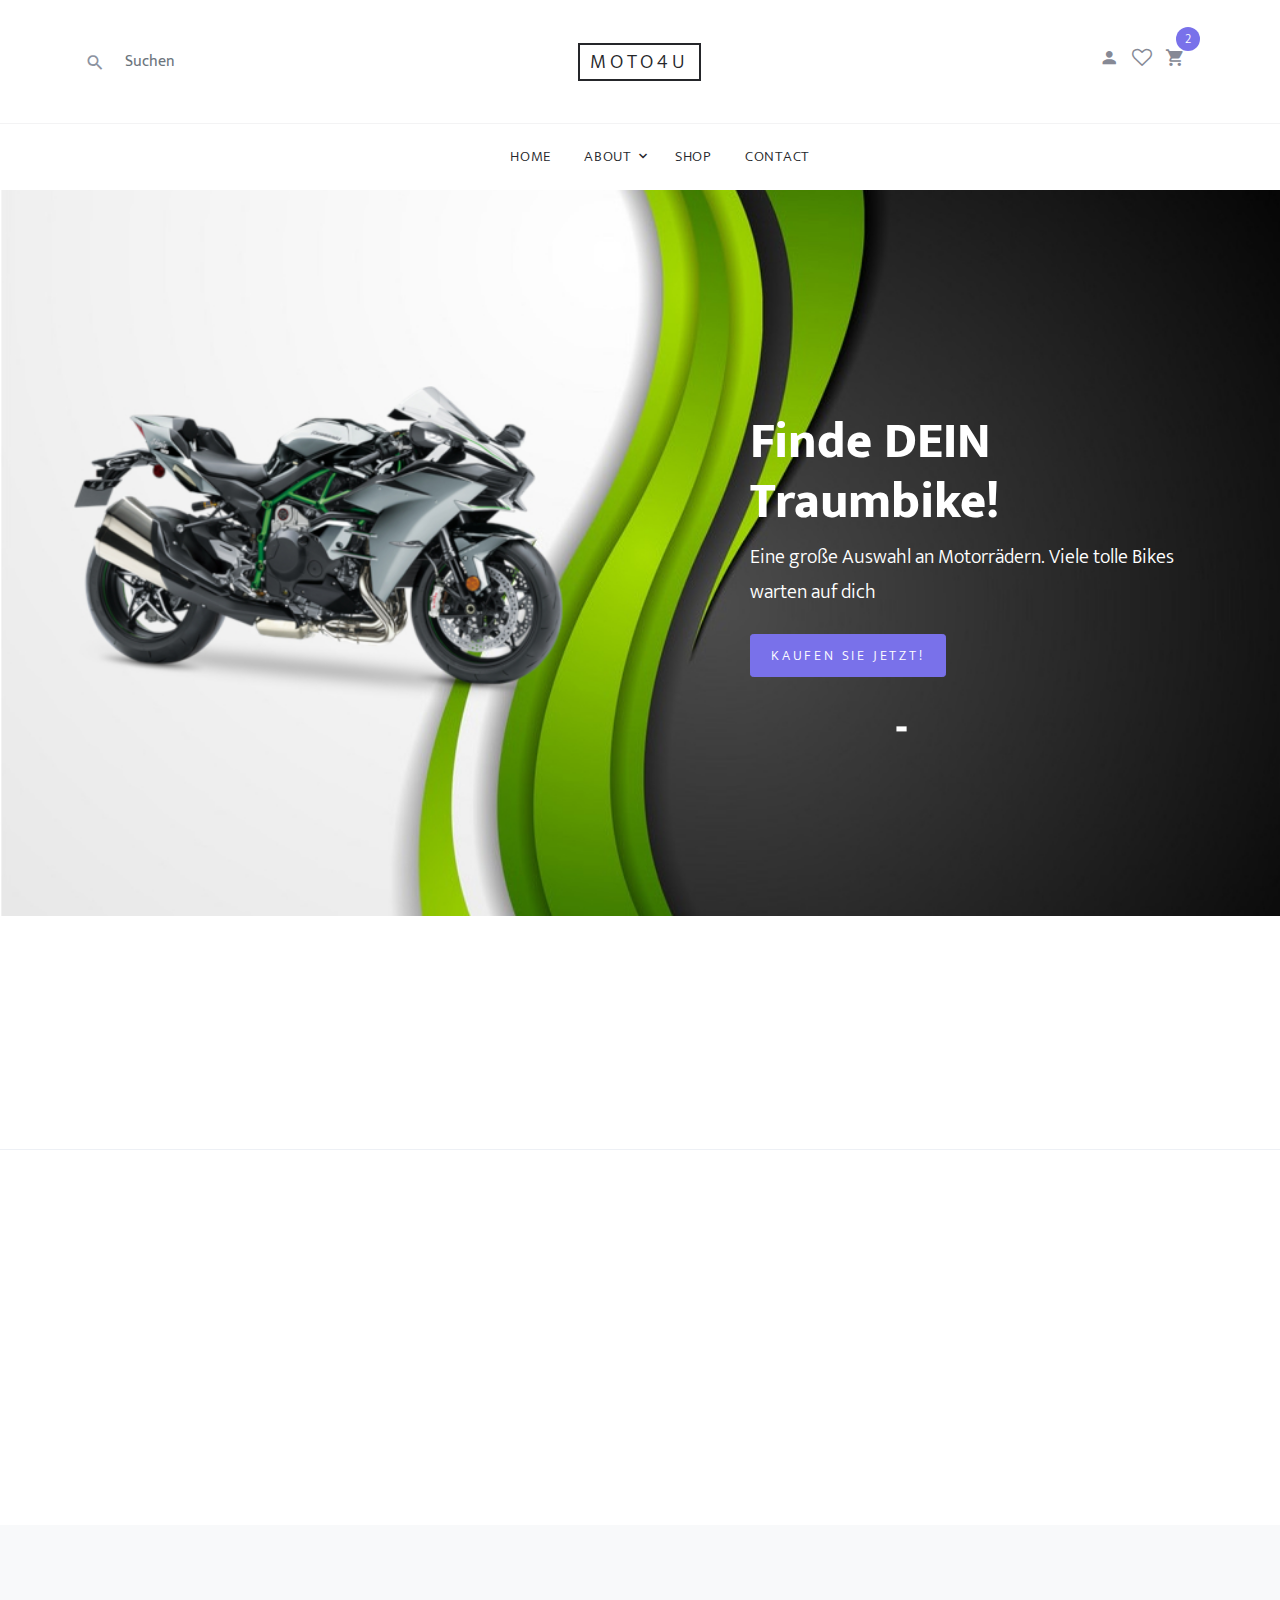
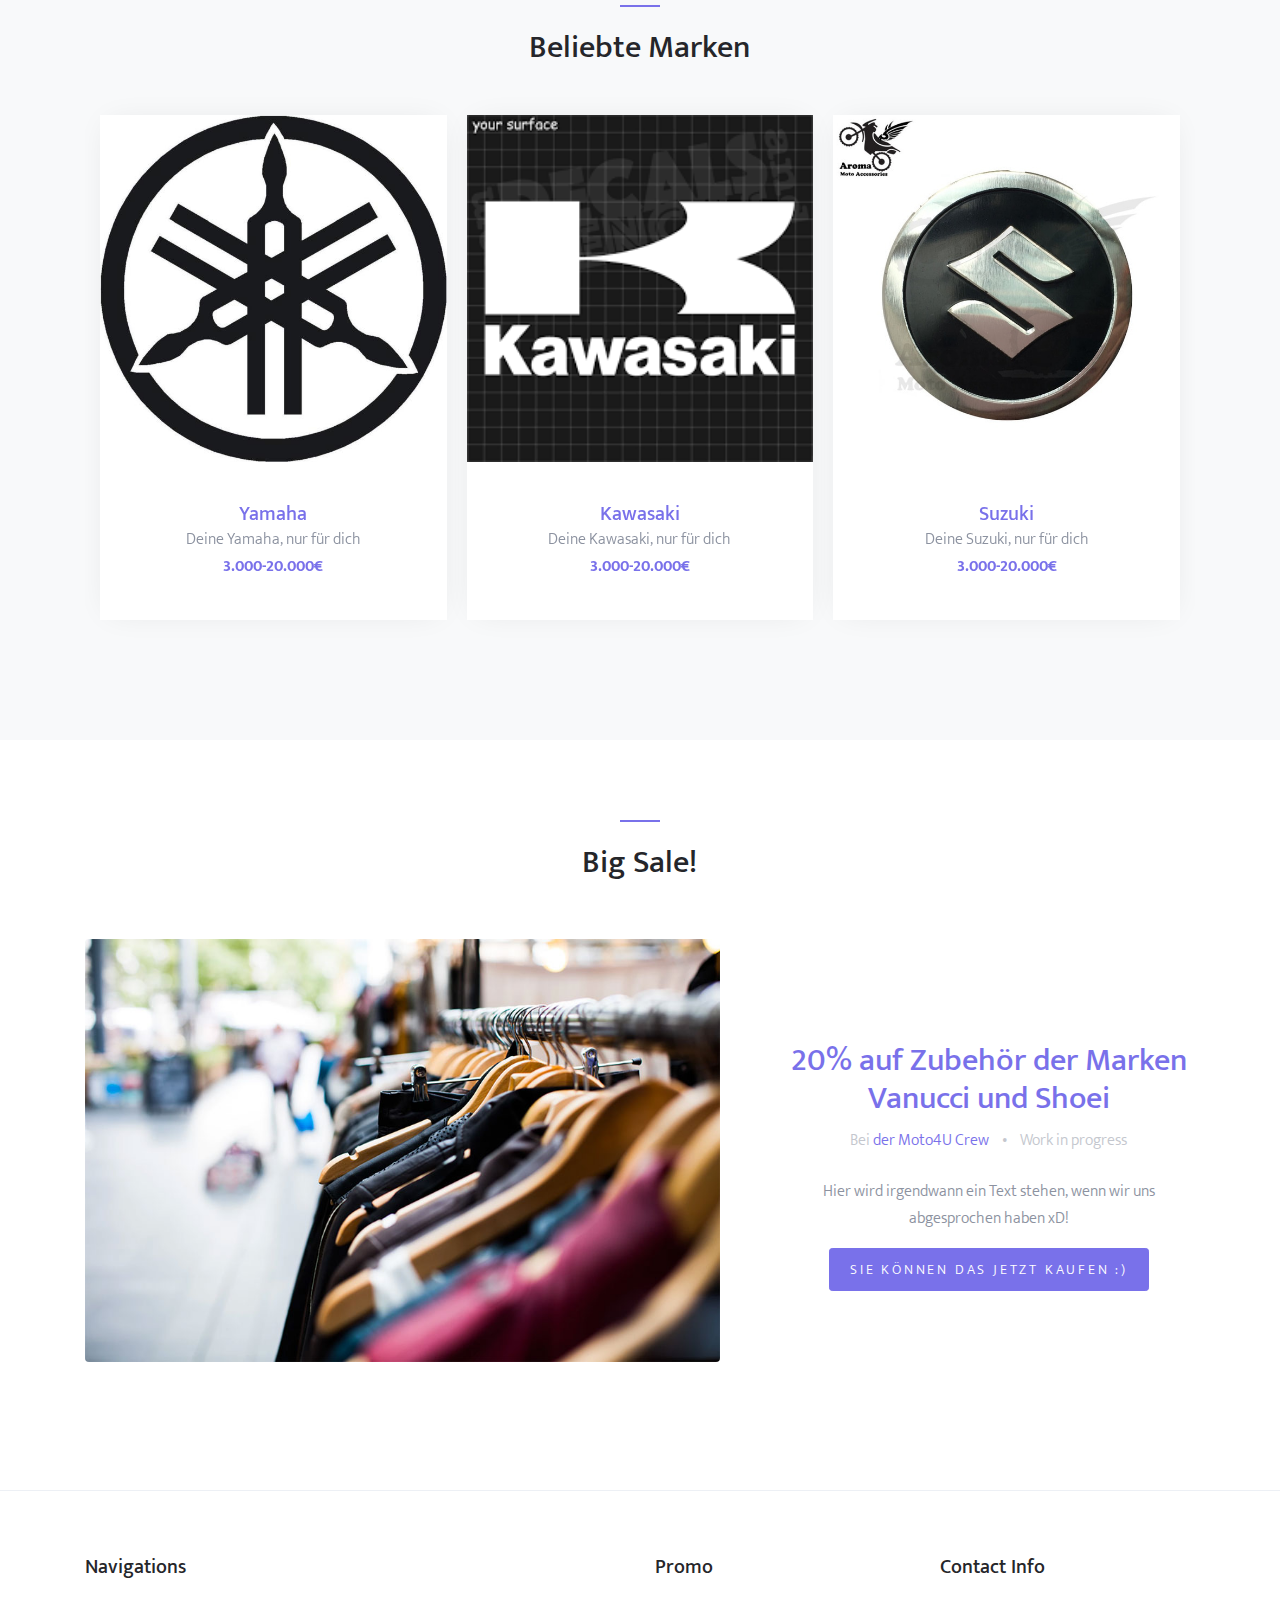
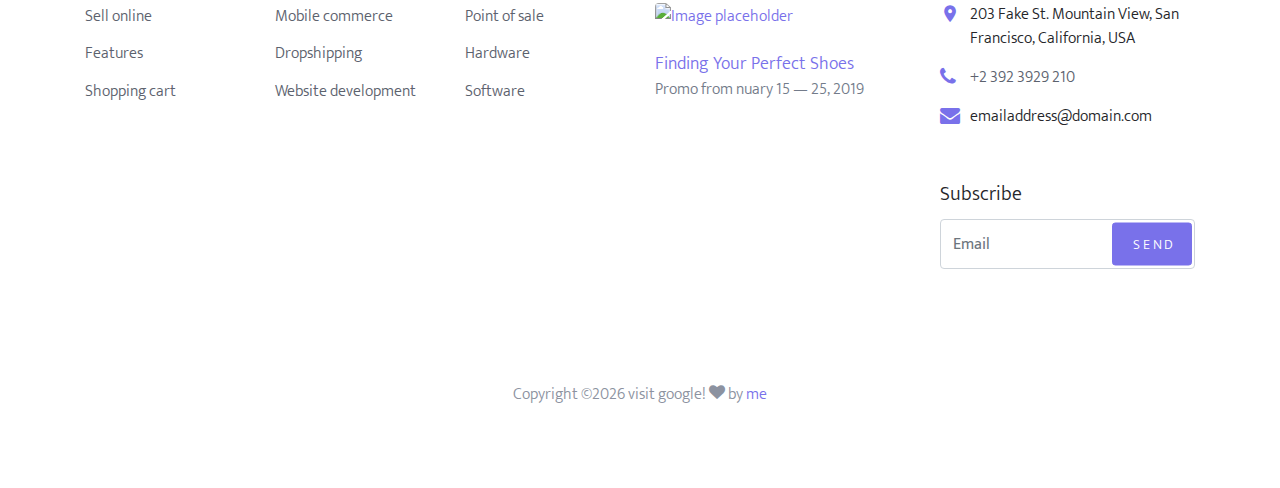
==== index.html @ b64c5b3d "files hinzugefügt" ====
<!DOCTYPE html>
<html lang="en">
  <head>
    <title>Moto4U &mdash; Moto for you!</title>
    <meta charset="utf-8">
    <meta name="viewport" content="width=device-width, initial-scale=1, shrink-to-fit=no">

    <link rel="stylesheet" href="https://fonts.googleapis.com/css?family=Mukta:300,400,700">
    <link rel="stylesheet" href="fonts/icomoon/style.css">

    <link rel="stylesheet" href="css/bootstrap.min.css">
    <link rel="stylesheet" href="css/magnific-popup.css">
    <link rel="stylesheet" href="css/jquery-ui.css">
    <link rel="stylesheet" href="css/owl.carousel.min.css">
    <link rel="stylesheet" href="css/owl.theme.default.min.css">

    <link rel="stylesheet" href="css/aos.css">

    <link rel="stylesheet" href="css/style.css">

  </head>
  <body>

  <div class="site-wrap">
    <header class="site-navbar" role="banner">
      <div class="site-navbar-top">
        <div class="container">
          <div class="row align-items-center">

            <div class="col-6 col-md-4 order-2 order-md-1 site-search-icon text-left">
              <form action="" class="site-block-top-search">
                <span class="icon icon-search2"></span>
                <input type="text" class="form-control border-0" placeholder="Suchen">
              </form>
            </div>

            <div class="col-12 mb-3 mb-md-0 col-md-4 order-1 order-md-2 text-center">
              <div class="site-logo">
                <a href="index.html" class="js-logo-clone">Moto4U</a>
              </div>
            </div>

            <div class="col-6 col-md-4 order-3 order-md-3 text-right">
              <div class="site-top-icons">
                <ul>
                  <li><a href="#"><span class="icon icon-person"></span></a></li>
                  <li><a href="#"><span class="icon icon-heart-o"></span></a></li>
                  <li>
                    <a href="cart.html" class="site-cart">
                      <span class="icon icon-shopping_cart"></span>
                      <span class="count">2</span>
                    </a>
                  </li>
                  <li class="d-inline-block d-md-none ml-md-0"><a href="#" class="site-menu-toggle js-menu-toggle"><span class="icon-menu"></span></a></li>
                </ul>
              </div>
            </div>

          </div>
        </div>
      </div>
      <nav class="site-navigation text-right text-md-center" role="navigation">
        <div class="container">
          <ul class="site-menu js-clone-nav d-none d-md-block">

              <li><a href="index.html">Home</a></li>
            <li class="has-children">
              <a href="about.html">About</a>
              <ul class="dropdown">
                <li><a href="danielkastenhofer.html">Daniel Kastenhofer</a></li>
                <li><a href="lucatomala.html">Luca Tomala</a></li>
              </ul>
            </li>
            <li><a href="shop.html">Shop</a></li>
            <li><a href="contact.html">Contact</a></li>
          </ul>
        </div>
      </nav>
    </header>

      <div class="site-blocks-cover" style="background-image: url(images/new_background.jpg);" data-aos="fade">      <div class="container">
        <div class="row align-items-start align-items-md-center justify-content-end">
          <div class="col-md-5 text-center text-md-left pt-5 pt-md-0">
            <h1 class="mb-2" style="color:#FFFFFF">Finde DEIN Traumbike!</h1>
            <div class="intro-text text-center text-md-left">
              <p class="mb-4" style="color:#FFFFFF">Eine große Auswahl an Motorrädern. Viele tolle Bikes warten auf dich </p>
              <p>
                <a href="#" class="btn btn-sm btn-primary">Kaufen sie jetzt!</a>
              </p>
            </div>
          </div>
        </div>
      </div>
    </div>

    <div class="site-section site-section-sm site-blocks-1">
      <div class="container">
        <div class="row">
          <div class="col-md-6 col-lg-4 d-lg-flex mb-4 mb-lg-0 pl-4" data-aos="fade-up" data-aos-delay="">
            <div class="icon mr-4 align-self-start">
              <span class="icon-truck"></span>
            </div>
            <div class="text">
              <h2 class="text-uppercase">Finde deinen perfekten Händler </h2>
              <p>Nur auf Moto4U kannst du deinen Lieblingshändler finden. </p>
            </div>
          </div>
          <div class="col-md-6 col-lg-4 d-lg-flex mb-4 mb-lg-0 pl-4" data-aos="fade-up" data-aos-delay="100">
            <div class="icon mr-4 align-self-start">
              <span class="icon-refresh2"></span>
            </div>
            <div class="text">
              <h2 class="text-uppercase">Dein Bike passt nicht?</h2>
              <p>Kein Problem, du kannst es einfach zurückgeben und ein neues kaufen </p>
            </div>
          </div>
          <div class="col-md-6 col-lg-4 d-lg-flex mb-4 mb-lg-0 pl-4" data-aos="fade-up" data-aos-delay="200">
            <div class="icon mr-4 align-self-start">
              <span class="icon-help"></span>
            </div>
            <div class="text">
              <h2 class="text-uppercase">Support</h2>
              <p>Work in progress</p>
            </div>
          </div>
        </div>
      </div>
    </div>

    <div class="site-section site-blocks-2">
      <div class="container">
        <div class="row">
          <div class="col-sm-6 col-md-6 col-lg-4 mb-4 mb-lg-0" data-aos="fade" data-aos-delay="">
            <a class="block-2-item" href="#">
              <figure class="image">
                <img src="images/yamaha-yzf-r1-yamaha-blue.png" alt="" class="img-fluid">
              </figure>
              <div class="text">
                <span class="text-uppercase">Im Sortiment</span>
                <h3>Racing</h3>
              </div>
            </a>
          </div>
          <div class="col-sm-6 col-md-6 col-lg-4 mb-5 mb-lg-0" data-aos="fade" data-aos-delay="100">
            <a class="block-2-item" href="#">
              <figure class="image">
                <img src="images/ktm-250-duke-orange.jpg" alt="" class="img-fluid">
              </figure>
              <div class="text">
                <span class="text-uppercase">Im Sortiment</span>
                <h3>Naked Bikes</h3>
              </div>
            </a>
          </div>
          <div class="col-sm-6 col-md-6 col-lg-4 mb-5 mb-lg-0" data-aos="fade" data-aos-delay="200">
            <a class="block-2-item" href="#">
              <figure class="image">
                <img src="images/4829157339_923f62b35c_b.jpg" alt="" class="img-fluid">
              </figure>
              <div class="text">
                <span class="text-uppercase">Im Sortiment</span>
                <h3>Chopper</h3>
              </div>
            </a>
          </div>
        </div>
      </div>
    </div>

    <div class="site-section block-3 site-blocks-2 bg-light">
      <div class="container">
        <div class="row justify-content-center">
          <div class="col-md-7 site-section-heading text-center pt-4">
            <h2>Beliebte Marken</h2>
          </div>
        </div>
        <div class="row">
          <div class="col-md-12">
            <div class="nonloop-block-3 owl-carousel">
              <div class="item">
                <div class="block-4 text-center">
                  <figure class="block-4-image">
                    <img src="images/s-l640.jpg" alt="Image placeholder" class="img-fluid">
                  </figure>
                  <div class="block-4-text p-4">
                    <h3><a href="https://www.yamaha-motor.eu/at/de/"target="_blank">Yamaha</a></h3>
                    <p class="mb-0">Deine Yamaha, nur für dich </p>
                    <p class="text-primary font-weight-bold">3.000-20.000€</p>
                  </div>
                </div>
              </div>
              <div class="item">
                <div class="block-4 text-center">
                  <figure class="block-4-image">
                    <img src="images/index.png" alt="Image placeholder" class="img-fluid">
                  </figure>
                  <div class="block-4-text p-4">
                    <h3><a href="https://www.kawasaki.com/"target="_blank">Kawasaki</a></h3>
                    <p class="mb-0">Deine Kawasaki, nur für dich</p>
                    <p class="text-primary font-weight-bold">3.000-20.000€</p>
                  </div>
                </div>
              </div>
              <div class="item">
                <div class="block-4 text-center">
                  <figure class="block-4-image">
                    <img src="images/4-5CM-round-motorcycle-sticker-for-suzuki-stickers-motorbike-decal-brand-Badge-Emblem-logo-metal-3D.jpg_640x640.jpg" alt="Image placeholder" class="img-fluid">
                  </figure>
                  <div class="block-4-text p-4">
                    <h3><a href="https://www.suzuki.at/bike" target = "_blank">Suzuki</a></h3>
                    <p class="mb-0">Deine Suzuki, nur für dich</p>
                    <p class="text-primary font-weight-bold">3.000-20.000€</p>
                  </div>
                </div>
              </div>
            </div>
          </div>
        </div>
      </div>
    </div>

    <div class="site-section block-8">
      <div class="container">
        <div class="row justify-content-center  mb-5">
          <div class="col-md-7 site-section-heading text-center pt-4">
            <h2>Big Sale!</h2>
          </div>
        </div>
        <div class="row align-items-center">
          <div class="col-md-12 col-lg-7 mb-5">
            <a href="#"><img src="images/blog_1.jpg" alt="Image placeholder" class="img-fluid rounded"></a>
          </div>
          <div class="col-md-12 col-lg-5 text-center pl-md-5">
            <h2><a href="#">20% auf Zubehör der Marken Vanucci und Shoei</a></h2>
            <p class="post-meta mb-4">Bei <a href="#">der Moto4U Crew</a> <span class="block-8-sep">&bullet;</span> Work in progress</p>
            <p>Hier wird irgendwann ein Text stehen, wenn wir uns abgesprochen haben xD!</p>
            <p><a href="#" class="btn btn-primary btn-sm">Sie können das jetzt kaufen :)</a></p>
          </div>
        </div>
      </div>
    </div>

    <footer class="site-footer border-top">
      <div class="container">
        <div class="row">
          <div class="col-lg-6 mb-5 mb-lg-0">
            <div class="row">
              <div class="col-md-12">
                <h3 class="footer-heading mb-4">Navigations</h3>
              </div>
              <div class="col-md-6 col-lg-4">
                <ul class="list-unstyled">
                  <li><a href="#">Sell online</a></li>
                  <li><a href="#">Features</a></li>
                  <li><a href="cart.html">Shopping cart</a></li>
                </ul>
              </div>
              <div class="col-md-6 col-lg-4">
                <ul class="list-unstyled">
                  <li><a href="#">Mobile commerce</a></li>
                  <li><a href="#">Dropshipping</a></li>
                  <li><a href="#">Website development</a></li>
                </ul>
              </div>
              <div class="col-md-6 col-lg-4">
                <ul class="list-unstyled">
                  <li><a href="#">Point of sale</a></li>
                  <li><a href="#">Hardware</a></li>
                  <li><a href="#">Software</a></li>
                </ul>
              </div>
            </div>
          </div>
          <div class="col-md-6 col-lg-3 mb-4 mb-lg-0">
            <h3 class="footer-heading mb-4">Promo</h3>
            <a href="#" class="block-6">
              <img src="images/LOgo.jpg" alt="Image placeholder" class="img-fluid rounded mb-4">
              <h3 class="font-weight-light  mb-0">Finding Your Perfect Shoes</h3>
              <p>Promo from  nuary 15 &mdash; 25, 2019</p>
            </a>
          </div>
          <div class="col-md-6 col-lg-3">
            <div class="block-5 mb-5">
              <h3 class="footer-heading mb-4">Contact Info</h3>
              <ul class="list-unstyled">
                <li class="address">203 Fake St. Mountain View, San Francisco, California, USA</li>
                <li class="phone"><a href="tel://23923929210">+2 392 3929 210</a></li>
                <li class="email">emailaddress@domain.com</li>
              </ul>
            </div>

            <div class="block-7">
              <form action="#" method="post">
                <label for="email_subscribe" class="footer-heading">Subscribe</label>
                <div class="form-group">
                  <input type="text" class="form-control py-4" id="email_subscribe" placeholder="Email">
                  <input type="submit" class="btn btn-sm btn-primary" value="Send">
                </div>
              </form>
            </div>
          </div>
        </div>
        <div class="row pt-5 mt-5 text-center">
          <div class="col-md-12">
            <p>
            <!-- Link back to Colorlib can't be removed. Template is licensed under CC BY 3.0. -->
            Copyright &copy;<script data-cfasync="false" src="/cdn-cgi/scripts/5c5dd728/cloudflare-static/email-decode.min.js"></script><script>document.write(new Date().getFullYear());</script> visit google! <i class="icon-heart" aria-hidden="true"></i> by <a href="https://www.google.com/" target="_blank" class="text-primary">me</a>
            <!-- Link back to Colorlib can't be removed. Template is licensed under CC BY 3.0. -->
            </p>
          </div>

        </div>
      </div>
    </footer>
  </div>

  <script src="js/jquery-3.3.1.min.js"></script>
  <script src="js/jquery-ui.js"></script>
  <script src="js/popper.min.js"></script>
  <script src="js/bootstrap.min.js"></script>
  <script src="js/owl.carousel.min.js"></script>
  <script src="js/jquery.magnific-popup.min.js"></script>
  <script src="js/aos.js"></script>

  <script src="js/main.js"></script>

  </body>
</html>
---- fonts/icomoon/style.css ----
@font-face {
  font-family: 'icomoon';
  src:  url('fonts/icomoon.eot?10si43');
  src:  url('fonts/icomoon.eot?10si43#iefix') format('embedded-opentype'),
    url('fonts/icomoon.ttf?10si43') format('truetype'),
    url('fonts/icomoon.woff?10si43') format('woff'),
    url('fonts/icomoon.svg?10si43#icomoon') format('svg');
  font-weight: normal;
  font-style: normal;
}

[class^="icon-"], [class*=" icon-"] {
  /* use !important to prevent issues with browser extensions that change fonts */
  font-family: 'icomoon' !important;
  speak: none;
  font-style: normal;
  font-weight: normal;
  font-variant: normal;
  text-transform: none;
  line-height: 1;

  /* Better Font Rendering =========== */
  -webkit-font-smoothing: antialiased;
  -moz-osx-font-smoothing: grayscale;
}

.icon-asterisk:before {
  content: "\f069";
}
.icon-plus:before {
  content: "\f067";
}
.icon-question:before {
  content: "\f128";
}
.icon-minus:before {
  content: "\f068";
}
.icon-glass:before {
  content: "\f000";
}
.icon-music:before {
  content: "\f001";
}
.icon-search:before {
  content: "\f002";
}
.icon-envelope-o:before {
  content: "\f003";
}
.icon-heart:before {
  content: "\f004";
}
.icon-star:before {
  content: "\f005";
}
.icon-star-o:before {
  content: "\f006";
}
.icon-user:before {
  content: "\f007";
}
.icon-film:before {
  content: "\f008";
}
.icon-th-large:before {
  content: "\f009";
}
.icon-th:before {
  content: "\f00a";
}
.icon-th-list:before {
  content: "\f00b";
}
.icon-check:before {
  content: "\f00c";
}
.icon-close:before {
  content: "\f00d";
}
.icon-remove:before {
  content: "\f00d";
}
.icon-times:before {
  content: "\f00d";
}
.icon-search-plus:before {
  content: "\f00e";
}
.icon-search-minus:before {
  content: "\f010";
}
.icon-power-off:before {
  content: "\f011";
}
.icon-signal:before {
  content: "\f012";
}
.icon-cog:before {
  content: "\f013";
}
.icon-gear:before {
  content: "\f013";
}
.icon-trash-o:before {
  content: "\f014";
}
.icon-home:before {
  content: "\f015";
}
.icon-file-o:before {
  content: "\f016";
}
.icon-clock-o:before {
  content: "\f017";
}
.icon-road:before {
  content: "\f018";
}
.icon-download:before {
  content: "\f019";
}
.icon-arrow-circle-o-down:before {
  content: "\f01a";
}
.icon-arrow-circle-o-up:before {
  content: "\f01b";
}
.icon-inbox:before {
  content: "\f01c";
}
.icon-play-circle-o:before {
  content: "\f01d";
}
.icon-repeat:before {
  content: "\f01e";
}
.icon-rotate-right:before {
  content: "\f01e";
}
.icon-refresh:before {
  content: "\f021";
}
.icon-list-alt:before {
  content: "\f022";
}
.icon-lock:before {
  content: "\f023";
}
.icon-flag:before {
  content: "\f024";
}
.icon-headphones:before {
  content: "\f025";
}
.icon-volume-off:before {
  content: "\f026";
}
.icon-volume-down:before {
  content: "\f027";
}
.icon-volume-up:before {
  content: "\f028";
}
.icon-qrcode:before {
  content: "\f029";
}
.icon-barcode:before {
  content: "\f02a";
}
.icon-tag:before {
  content: "\f02b";
}
.icon-tags:before {
  content: "\f02c";
}
.icon-book:before {
  content: "\f02d";
}
.icon-bookmark:before {
  content: "\f02e";
}
.icon-print:before {
  content: "\f02f";
}
.icon-camera:before {
  content: "\f030";
}
.icon-font:before {
  content: "\f031";
}
.icon-bold:before {
  content: "\f032";
}
.icon-italic:before {
  content: "\f033";
}
.icon-text-height:before {
  content: "\f034";
}
.icon-text-width:before {
  content: "\f035";
}
.icon-align-left:before {
  content: "\f036";
}
.icon-align-center:before {
  content: "\f037";
}
.icon-align-right:before {
  content: "\f038";
}
.icon-align-justify:before {
  content: "\f039";
}
.icon-list:before {
  content: "\f03a";
}
.icon-dedent:before {
  content: "\f03b";
}
.icon-outdent:before {
  content: "\f03b";
}
.icon-indent:before {
  content: "\f03c";
}
.icon-video-camera:before {
  content: "\f03d";
}
.icon-image:before {
  content: "\f03e";
}
.icon-photo:before {
  content: "\f03e";
}
.icon-picture-o:before {
  content: "\f03e";
}
.icon-pencil:before {
  content: "\f040";
}
.icon-map-marker:before {
  content: "\f041";
}
.icon-adjust:before {
  content: "\f042";
}
.icon-tint:before {
  content: "\f043";
}
.icon-edit:before {
  content: "\f044";
}
.icon-pencil-square-o:before {
  content: "\f044";
}
.icon-share-square-o:before {
  content: "\f045";
}
.icon-check-square-o:before {
  content: "\f046";
}
.icon-arrows:before {
  content: "\f047";
}
.icon-step-backward:before {
  content: "\f048";
}
.icon-fast-backward:before {
  content: "\f049";
}
.icon-backward:before {
  content: "\f04a";
}
.icon-play:before {
  content: "\f04b";
}
.icon-pause:before {
  content: "\f04c";
}
.icon-stop:before {
  content: "\f04d";
}
.icon-forward:before {
  content: "\f04e";
}
.icon-fast-forward:before {
  content: "\f050";
}
.icon-step-forward:before {
  content: "\f051";
}
.icon-eject:before {
  content: "\f052";
}
.icon-chevron-left:before {
  content: "\f053";
}
.icon-chevron-right:before {
  content: "\f054";
}
.icon-plus-circle:before {
  content: "\f055";
}
.icon-minus-circle:before {
  content: "\f056";
}
.icon-times-circle:before {
  content: "\f057";
}
.icon-check-circle:before {
  content: "\f058";
}
.icon-question-circle:before {
  content: "\f059";
}
.icon-info-circle:before {
  content: "\f05a";
}
.icon-crosshairs:before {
  content: "\f05b";
}
.icon-times-circle-o:before {
  content: "\f05c";
}
.icon-check-circle-o:before {
  content: "\f05d";
}
.icon-ban:before {
  content: "\f05e";
}
.icon-arrow-left:before {
  content: "\f060";
}
.icon-arrow-right:before {
  content: "\f061";
}
.icon-arrow-up:before {
  content: "\f062";
}
.icon-arrow-down:before {
  content: "\f063";
}
.icon-mail-forward:before {
  content: "\f064";
}
.icon-share:before {
  content: "\f064";
}
.icon-expand:before {
  content: "\f065";
}
.icon-compress:before {
  content: "\f066";
}
.icon-exclamation-circle:before {
  content: "\f06a";
}
.icon-gift:before {
  content: "\f06b";
}
.icon-leaf:before {
  content: "\f06c";
}
.icon-fire:before {
  content: "\f06d";
}
.icon-eye:before {
  content: "\f06e";
}
.icon-eye-slash:before {
  content: "\f070";
}
.icon-exclamation-triangle:before {
  content: "\f071";
}
.icon-warning:before {
  content: "\f071";
}
.icon-plane:before {
  content: "\f072";
}
.icon-calendar:before {
  content: "\f073";
}
.icon-random:before {
  content: "\f074";
}
.icon-comment:before {
  content: "\f075";
}
.icon-magnet:before {
  content: "\f076";
}
.icon-chevron-up:before {
  content: "\f077";
}
.icon-chevron-down:before {
  content: "\f078";
}
.icon-retweet:before {
  content: "\f079";
}
.icon-shopping-cart:before {
  content: "\f07a";
}
.icon-folder:before {
  content: "\f07b";
}
.icon-folder-open:before {
  content: "\f07c";
}
.icon-arrows-v:before {
  content: "\f07d";
}
.icon-arrows-h:before {
  content: "\f07e";
}
.icon-bar-chart:before {
  content: "\f080";
}
.icon-bar-chart-o:before {
  content: "\f080";
}
.icon-twitter-square:before {
  content: "\f081";
}
.icon-facebook-square:before {
  content: "\f082";
}
.icon-camera-retro:before {
  content: "\f083";
}
.icon-key:before {
  content: "\f084";
}
.icon-cogs:before {
  content: "\f085";
}
.icon-gears:before {
  content: "\f085";
}
.icon-comments:before {
  content: "\f086";
}
.icon-thumbs-o-up:before {
  content: "\f087";
}
.icon-thumbs-o-down:before {
  content: "\f088";
}
.icon-star-half:before {
  content: "\f089";
}
.icon-heart-o:before {
  content: "\f08a";
}
.icon-sign-out:before {
  content: "\f08b";
}
.icon-linkedin-square:before {
  content: "\f08c";
}
.icon-thumb-tack:before {
  content: "\f08d";
}
.icon-external-link:before {
  content: "\f08e";
}
.icon-sign-in:before {
  content: "\f090";
}
.icon-trophy:before {
  content: "\f091";
}
.icon-github-square:before {
  content: "\f092";
}
.icon-upload:before {
  content: "\f093";
}
.icon-lemon-o:before {
  content: "\f094";
}
.icon-phone:before {
  content: "\f095";
}
.icon-square-o:before {
  content: "\f096";
}
.icon-bookmark-o:before {
  content: "\f097";
}
.icon-phone-square:before {
  content: "\f098";
}
.icon-twitter:before {
  content: "\f099";
}
.icon-facebook:before {
  content: "\f09a";
}
.icon-facebook-f:before {
  content: "\f09a";
}
.icon-github:before {
  content: "\f09b";
}
.icon-unlock:before {
  content: "\f09c";
}
.icon-credit-card:before {
  content: "\f09d";
}
.icon-feed:before {
  content: "\f09e";
}
.icon-rss:before {
  content: "\f09e";
}
.icon-hdd-o:before {
  content: "\f0a0";
}
.icon-bullhorn:before {
  content: "\f0a1";
}
.icon-bell-o:before {
  content: "\f0a2";
}
.icon-certificate:before {
  content: "\f0a3";
}
.icon-hand-o-right:before {
  content: "\f0a4";
}
.icon-hand-o-left:before {
  content: "\f0a5";
}
.icon-hand-o-up:before {
  content: "\f0a6";
}
.icon-hand-o-down:before {
  content: "\f0a7";
}
.icon-arrow-circle-left:before {
  content: "\f0a8";
}
.icon-arrow-circle-right:before {
  content: "\f0a9";
}
.icon-arrow-circle-up:before {
  content: "\f0aa";
}
.icon-arrow-circle-down:before {
  content: "\f0ab";
}
.icon-globe:before {
  content: "\f0ac";
}
.icon-wrench:before {
  content: "\f0ad";
}
.icon-tasks:before {
  content: "\f0ae";
}
.icon-filter:before {
  content: "\f0b0";
}
.icon-briefcase:before {
  content: "\f0b1";
}
.icon-arrows-alt:before {
  content: "\f0b2";
}
.icon-group:before {
  content: "\f0c0";
}
.icon-users:before {
  content: "\f0c0";
}
.icon-chain:before {
  content: "\f0c1";
}
.icon-link:before {
  content: "\f0c1";
}
.icon-cloud:before {
  content: "\f0c2";
}
.icon-flask:before {
  content: "\f0c3";
}
.icon-cut:before {
  content: "\f0c4";
}
.icon-scissors:before {
  content: "\f0c4";
}
.icon-copy:before {
  content: "\f0c5";
}
.icon-files-o:before {
  content: "\f0c5";
}
.icon-paperclip:before {
  content: "\f0c6";
}
.icon-floppy-o:before {
  content: "\f0c7";
}
.icon-save:before {
  content: "\f0c7";
}
.icon-square:before {
  content: "\f0c8";
}
.icon-bars:before {
  content: "\f0c9";
}
.icon-navicon:before {
  content: "\f0c9";
}
.icon-reorder:before {
  content: "\f0c9";
}
.icon-list-ul:before {
  content: "\f0ca";
}
.icon-list-ol:before {
  content: "\f0cb";
}
.icon-strikethrough:before {
  content: "\f0cc";
}
.icon-underline:before {
  content: "\f0cd";
}
.icon-table:before {
  content: "\f0ce";
}
.icon-magic:before {
  content: "\f0d0";
}
.icon-truck:before {
  content: "\f0d1";
}
.icon-pinterest:before {
  content: "\f0d2";
}
.icon-pinterest-square:before {
  content: "\f0d3";
}
.icon-google-plus-square:before {
  content: "\f0d4";
}
.icon-google-plus:before {
  content: "\f0d5";
}
.icon-money:before {
  content: "\f0d6";
}
.icon-caret-down:before {
  content: "\f0d7";
}
.icon-caret-up:before {
  content: "\f0d8";
}
.icon-caret-left:before {
  content: "\f0d9";
}
.icon-caret-right:before {
  content: "\f0da";
}
.icon-columns:before {
  content: "\f0db";
}
.icon-sort:before {
  content: "\f0dc";
}
.icon-unsorted:before {
  content: "\f0dc";
}
.icon-sort-desc:before {
  content: "\f0dd";
}
.icon-sort-down:before {
  content: "\f0dd";
}
.icon-sort-asc:before {
  content: "\f0de";
}
.icon-sort-up:before {
  content: "\f0de";
}
.icon-envelope:before {
  content: "\f0e0";
}
.icon-linkedin:before {
  content: "\f0e1";
}
.icon-rotate-left:before {
  content: "\f0e2";
}
.icon-undo:before {
  content: "\f0e2";
}
.icon-gavel:before {
  content: "\f0e3";
}
.icon-legal:before {
  content: "\f0e3";
}
.icon-dashboard:before {
  content: "\f0e4";
}
.icon-tachometer:before {
  content: "\f0e4";
}
.icon-comment-o:before {
  content: "\f0e5";
}
.icon-comments-o:before {
  content: "\f0e6";
}
.icon-bolt:before {
  content: "\f0e7";
}
.icon-flash:before {
  content: "\f0e7";
}
.icon-sitemap:before {
  content: "\f0e8";
}
.icon-umbrella:before {
  content: "\f0e9";
}
.icon-clipboard:before {
  content: "\f0ea";
}
.icon-paste:before {
  content: "\f0ea";
}
.icon-lightbulb-o:before {
  content: "\f0eb";
}
.icon-exchange:before {
  content: "\f0ec";
}
.icon-cloud-download:before {
  content: "\f0ed";
}
.icon-cloud-upload:before {
  content: "\f0ee";
}
.icon-user-md:before {
  content: "\f0f0";
}
.icon-stethoscope:before {
  content: "\f0f1";
}
.icon-suitcase:before {
  content: "\f0f2";
}
.icon-bell:before {
  content: "\f0f3";
}
.icon-coffee:before {
  content: "\f0f4";
}
.icon-cutlery:before {
  content: "\f0f5";
}
.icon-file-text-o:before {
  content: "\f0f6";
}
.icon-building-o:before {
  content: "\f0f7";
}
.icon-hospital-o:before {
  content: "\f0f8";
}
.icon-ambulance:before {
  content: "\f0f9";
}
.icon-medkit:before {
  content: "\f0fa";
}
.icon-fighter-jet:before {
  content: "\f0fb";
}
.icon-beer:before {
  content: "\f0fc";
}
.icon-h-square:before {
  content: "\f0fd";
}
.icon-plus-square:before {
  content: "\f0fe";
}
.icon-angle-double-left:before {
  content: "\f100";
}
.icon-angle-double-right:before {
  content: "\f101";
}
.icon-angle-double-up:before {
  content: "\f102";
}
.icon-angle-double-down:before {
  content: "\f103";
}
.icon-angle-left:before {
  content: "\f104";
}
.icon-angle-right:before {
  content: "\f105";
}
.icon-angle-up:before {
  content: "\f106";
}
.icon-angle-down:before {
  content: "\f107";
}
.icon-desktop:before {
  content: "\f108";
}
.icon-laptop:before {
  content: "\f109";
}
.icon-tablet:before {
  content: "\f10a";
}
.icon-mobile:before {
  content: "\f10b";
}
.icon-mobile-phone:before {
  content: "\f10b";
}
.icon-circle-o:before {
  content: "\f10c";
}
.icon-quote-left:before {
  content: "\f10d";
}
.icon-quote-right:before {
  content: "\f10e";
}
.icon-spinner:before {
  content: "\f110";
}
.icon-circle:before {
  content: "\f111";
}
.icon-mail-reply:before {
  content: "\f112";
}
.icon-reply:before {
  content: "\f112";
}
.icon-github-alt:before {
  content: "\f113";
}
.icon-folder-o:before {
  content: "\f114";
}
.icon-folder-open-o:before {
  content: "\f115";
}
.icon-smile-o:before {
  content: "\f118";
}
.icon-frown-o:before {
  content: "\f119";
}
.icon-meh-o:before {
  content: "\f11a";
}
.icon-gamepad:before {
  content: "\f11b";
}
.icon-keyboard-o:before {
  content: "\f11c";
}
.icon-flag-o:before {
  content: "\f11d";
}
.icon-flag-checkered:before {
  content: "\f11e";
}
.icon-terminal:before {
  content: "\f120";
}
.icon-code:before {
  content: "\f121";
}
.icon-mail-reply-all:before {
  content: "\f122";
}
.icon-reply-all:before {
  content: "\f122";
}
.icon-star-half-empty:before {
  content: "\f123";
}
.icon-star-half-full:before {
  content: "\f123";
}
.icon-star-half-o:before {
  content: "\f123";
}
.icon-location-arrow:before {
  content: "\f124";
}
.icon-crop:before {
  content: "\f125";
}
.icon-code-fork:before {
  content: "\f126";
}
.icon-chain-broken:before {
  content: "\f127";
}
.icon-unlink:before {
  content: "\f127";
}
.icon-info:before {
  content: "\f129";
}
.icon-exclamation:before {
  content: "\f12a";
}
.icon-superscript:before {
  content: "\f12b";
}
.icon-subscript:before {
  content: "\f12c";
}
.icon-eraser:before {
  content: "\f12d";
}
.icon-puzzle-piece:before {
  content: "\f12e";
}
.icon-microphone:before {
  content: "\f130";
}
.icon-microphone-slash:before {
  content: "\f131";
}
.icon-shield:before {
  content: "\f132";
}
.icon-calendar-o:before {
  content: "\f133";
}
.icon-fire-extinguisher:before {
  content: "\f134";
}
.icon-rocket:before {
  content: "\f135";
}
.icon-maxcdn:before {
  content: "\f136";
}
.icon-chevron-circle-left:before {
  content: "\f137";
}
.icon-chevron-circle-right:before {
  content: "\f138";
}
.icon-chevron-circle-up:before {
  content: "\f139";
}
.icon-chevron-circle-down:before {
  content: "\f13a";
}
.icon-html5:before {
  content: "\f13b";
}
.icon-css3:before {
  content: "\f13c";
}
.icon-anchor:before {
  content: "\f13d";
}
.icon-unlock-alt:before {
  content: "\f13e";
}
.icon-bullseye:before {
  content: "\f140";
}
.icon-ellipsis-h:before {
  content: "\f141";
}
.icon-ellipsis-v:before {
  content: "\f142";
}
.icon-rss-square:before {
  content: "\f143";
}
.icon-play-circle:before {
  content: "\f144";
}
.icon-ticket:before {
  content: "\f145";
}
.icon-minus-square:before {
  content: "\f146";
}
.icon-minus-square-o:before {
  content: "\f147";
}
.icon-level-up:before {
  content: "\f148";
}
.icon-level-down:before {
  content: "\f149";
}
.icon-check-square:before {
  content: "\f14a";
}
.icon-pencil-square:before {
  content: "\f14b";
}
.icon-external-link-square:before {
  content: "\f14c";
}
.icon-share-square:before {
  content: "\f14d";
}
.icon-compass:before {
  content: "\f14e";
}
.icon-caret-square-o-down:before {
  content: "\f150";
}
.icon-toggle-down:before {
  content: "\f150";
}
.icon-caret-square-o-up:before {
  content: "\f151";
}
.icon-toggle-up:before {
  content: "\f151";
}
.icon-caret-square-o-right:before {
  content: "\f152";
}
.icon-toggle-right:before {
  content: "\f152";
}
.icon-eur:before {
  content: "\f153";
}
.icon-euro:before {
  content: "\f153";
}
.icon-gbp:before {
  content: "\f154";
}
.icon-dollar:before {
  content: "\f155";
}
.icon-usd:before {
  content: "\f155";
}
.icon-inr:before {
  content: "\f156";
}
.icon-rupee:before {
  content: "\f156";
}
.icon-cny:before {
  content: "\f157";
}
.icon-jpy:before {
  content: "\f157";
}
.icon-rmb:before {
  content: "\f157";
}
.icon-yen:before {
  content: "\f157";
}
.icon-rouble:before {
  content: "\f158";
}
.icon-rub:before {
  content: "\f158";
}
.icon-ruble:before {
  content: "\f158";
}
.icon-krw:before {
  content: "\f159";
}
.icon-won:before {
  content: "\f159";
}
.icon-bitcoin:before {
  content: "\f15a";
}
.icon-btc:before {
  content: "\f15a";
}
.icon-file:before {
  content: "\f15b";
}
.icon-file-text:before {
  content: "\f15c";
}
.icon-sort-alpha-asc:before {
  content: "\f15d";
}
.icon-sort-alpha-desc:before {
  content: "\f15e";
}
.icon-sort-amount-asc:before {
  content: "\f160";
}
.icon-sort-amount-desc:before {
  content: "\f161";
}
.icon-sort-numeric-asc:before {
  content: "\f162";
}
.icon-sort-numeric-desc:before {
  content: "\f163";
}
.icon-thumbs-up:before {
  content: "\f164";
}
.icon-thumbs-down:before {
  content: "\f165";
}
.icon-youtube-square:before {
  content: "\f166";
}
.icon-youtube:before {
  content: "\f167";
}
.icon-xing:before {
  content: "\f168";
}
.icon-xing-square:before {
  content: "\f169";
}
.icon-youtube-play:before {
  content: "\f16a";
}
.icon-dropbox:before {
  content: "\f16b";
}
.icon-stack-overflow:before {
  content: "\f16c";
}
.icon-instagram:before {
  content: "\f16d";
}
.icon-flickr:before {
  content: "\f16e";
}
.icon-adn:before {
  content: "\f170";
}
.icon-bitbucket:before {
  content: "\f171";
}
.icon-bitbucket-square:before {
  content: "\f172";
}
.icon-tumblr:before {
  content: "\f173";
}
.icon-tumblr-square:before {
  content: "\f174";
}
.icon-long-arrow-down:before {
  content: "\f175";
}
.icon-long-arrow-up:before {
  content: "\f176";
}
.icon-long-arrow-left:before {
  content: "\f177";
}
.icon-long-arrow-right:before {
  content: "\f178";
}
.icon-apple:before {
  content: "\f179";
}
.icon-windows:before {
  content: "\f17a";
}
.icon-android:before {
  content: "\f17b";
}
.icon-linux:before {
  content: "\f17c";
}
.icon-dribbble:before {
  content: "\f17d";
}
.icon-skype:before {
  content: "\f17e";
}
.icon-foursquare:before {
  content: "\f180";
}
.icon-trello:before {
  content: "\f181";
}
.icon-female:before {
  content: "\f182";
}
.icon-male:before {
  content: "\f183";
}
.icon-gittip:before {
  content: "\f184";
}
.icon-gratipay:before {
  content: "\f184";
}
.icon-sun-o:before {
  content: "\f185";
}
.icon-moon-o:before {
  content: "\f186";
}
.icon-archive:before {
  content: "\f187";
}
.icon-bug:before {
  content: "\f188";
}
.icon-vk:before {
  content: "\f189";
}
.icon-weibo:before {
  content: "\f18a";
}
.icon-renren:before {
  content: "\f18b";
}
.icon-pagelines:before {
  content: "\f18c";
}
.icon-stack-exchange:before {
  content: "\f18d";
}
.icon-arrow-circle-o-right:before {
  content: "\f18e";
}
.icon-arrow-circle-o-left:before {
  content: "\f190";
}
.icon-caret-square-o-left:before {
  content: "\f191";
}
.icon-toggle-left:before {
  content: "\f191";
}
.icon-dot-circle-o:before {
  content: "\f192";
}
.icon-wheelchair:before {
  content: "\f193";
}
.icon-vimeo-square:before {
  content: "\f194";
}
.icon-try:before {
  content: "\f195";
}
.icon-turkish-lira:before {
  content: "\f195";
}
.icon-plus-square-o:before {
  content: "\f196";
}
.icon-space-shuttle:before {
  content: "\f197";
}
.icon-slack:before {
  content: "\f198";
}
.icon-envelope-square:before {
  content: "\f199";
}
.icon-wordpress:before {
  content: "\f19a";
}
.icon-openid:before {
  content: "\f19b";
}
.icon-bank:before {
  content: "\f19c";
}
.icon-institution:before {
  content: "\f19c";
}
.icon-university:before {
  content: "\f19c";
}
.icon-graduation-cap:before {
  content: "\f19d";
}
.icon-mortar-board:before {
  content: "\f19d";
}
.icon-yahoo:before {
  content: "\f19e";
}
.icon-google:before {
  content: "\f1a0";
}
.icon-reddit:before {
  content: "\f1a1";
}
.icon-reddit-square:before {
  content: "\f1a2";
}
.icon-stumbleupon-circle:before {
  content: "\f1a3";
}
.icon-stumbleupon:before {
  content: "\f1a4";
}
.icon-delicious:before {
  content: "\f1a5";
}
.icon-digg:before {
  content: "\f1a6";
}
.icon-pied-piper-pp:before {
  content: "\f1a7";
}
.icon-pied-piper-alt:before {
  content: "\f1a8";
}
.icon-drupal:before {
  content: "\f1a9";
}
.icon-joomla:before {
  content: "\f1aa";
}
.icon-language:before {
  content: "\f1ab";
}
.icon-fax:before {
  content: "\f1ac";
}
.icon-building:before {
  content: "\f1ad";
}
.icon-child:before {
  content: "\f1ae";
}
.icon-paw:before {
  content: "\f1b0";
}
.icon-spoon:before {
  content: "\f1b1";
}
.icon-cube:before {
  content: "\f1b2";
}
.icon-cubes:before {
  content: "\f1b3";
}
.icon-behance:before {
  content: "\f1b4";
}
.icon-behance-square:before {
  content: "\f1b5";
}
.icon-steam:before {
  content: "\f1b6";
}
.icon-steam-square:before {
  content: "\f1b7";
}
.icon-recycle:before {
  content: "\f1b8";
}
.icon-automobile:before {
  content: "\f1b9";
}
.icon-car:before {
  content: "\f1b9";
}
.icon-cab:before {
  content: "\f1ba";
}
.icon-taxi:before {
  content: "\f1ba";
}
.icon-tree:before {
  content: "\f1bb";
}
.icon-spotify:before {
  content: "\f1bc";
}
.icon-deviantart:before {
  content: "\f1bd";
}
.icon-soundcloud:before {
  content: "\f1be";
}
.icon-database:before {
  content: "\f1c0";
}
.icon-file-pdf-o:before {
  content: "\f1c1";
}
.icon-file-word-o:before {
  content: "\f1c2";
}
.icon-file-excel-o:before {
  content: "\f1c3";
}
.icon-file-powerpoint-o:before {
  content: "\f1c4";
}
.icon-file-image-o:before {
  content: "\f1c5";
}
.icon-file-photo-o:before {
  content: "\f1c5";
}
.icon-file-picture-o:before {
  content: "\f1c5";
}
.icon-file-archive-o:before {
  content: "\f1c6";
}
.icon-file-zip-o:before {
  content: "\f1c6";
}
.icon-file-audio-o:before {
  content: "\f1c7";
}
.icon-file-sound-o:before {
  content: "\f1c7";
}
.icon-file-movie-o:before {
  content: "\f1c8";
}
.icon-file-video-o:before {
  content: "\f1c8";
}
.icon-file-code-o:before {
  content: "\f1c9";
}
.icon-vine:before {
  content: "\f1ca";
}
.icon-codepen:before {
  content: "\f1cb";
}
.icon-jsfiddle:before {
  content: "\f1cc";
}
.icon-life-bouy:before {
  content: "\f1cd";
}
.icon-life-buoy:before {
  content: "\f1cd";
}
.icon-life-ring:before {
  content: "\f1cd";
}
.icon-life-saver:before {
  content: "\f1cd";
}
.icon-support:before {
  content: "\f1cd";
}
.icon-circle-o-notch:before {
  content: "\f1ce";
}
.icon-ra:before {
  content: "\f1d0";
}
.icon-rebel:before {
  content: "\f1d0";
}
.icon-resistance:before {
  content: "\f1d0";
}
.icon-empire:before {
  content: "\f1d1";
}
.icon-ge:before {
  content: "\f1d1";
}
.icon-git-square:before {
  content: "\f1d2";
}
.icon-git:before {
  content: "\f1d3";
}
.icon-hacker-news:before {
  content: "\f1d4";
}
.icon-y-combinator-square:before {
  content: "\f1d4";
}
.icon-yc-square:before {
  content: "\f1d4";
}
.icon-tencent-weibo:before {
  content: "\f1d5";
}
.icon-qq:before {
  content: "\f1d6";
}
.icon-wechat:before {
  content: "\f1d7";
}
.icon-weixin:before {
  content: "\f1d7";
}
.icon-paper-plane:before {
  content: "\f1d8";
}
.icon-send:before {
  content: "\f1d8";
}
.icon-paper-plane-o:before {
  content: "\f1d9";
}
.icon-send-o:before {
  content: "\f1d9";
}
.icon-history:before {
  content: "\f1da";
}
.icon-circle-thin:before {
  content: "\f1db";
}
.icon-header:before {
  content: "\f1dc";
}
.icon-paragraph:before {
  content: "\f1dd";
}
.icon-sliders:before {
  content: "\f1de";
}
.icon-share-alt:before {
  content: "\f1e0";
}
.icon-share-alt-square:before {
  content: "\f1e1";
}
.icon-bomb:before {
  content: "\f1e2";
}
.icon-futbol-o:before {
  content: "\f1e3";
}
.icon-soccer-ball-o:before {
  content: "\f1e3";
}
.icon-tty:before {
  content: "\f1e4";
}
.icon-binoculars:before {
  content: "\f1e5";
}
.icon-plug:before {
  content: "\f1e6";
}
.icon-slideshare:before {
  content: "\f1e7";
}
.icon-twitch:before {
  content: "\f1e8";
}
.icon-yelp:before {
  content: "\f1e9";
}
.icon-newspaper-o:before {
  content: "\f1ea";
}
.icon-wifi:before {
  content: "\f1eb";
}
.icon-calculator:before {
  content: "\f1ec";
}
.icon-paypal:before {
  content: "\f1ed";
}
.icon-google-wallet:before {
  content: "\f1ee";
}
.icon-cc-visa:before {
  content: "\f1f0";
}
.icon-cc-mastercard:before {
  content: "\f1f1";
}
.icon-cc-discover:before {
  content: "\f1f2";
}
.icon-cc-amex:before {
  content: "\f1f3";
}
.icon-cc-paypal:before {
  content: "\f1f4";
}
.icon-cc-stripe:before {
  content: "\f1f5";
}
.icon-bell-slash:before {
  content: "\f1f6";
}
.icon-bell-slash-o:before {
  content: "\f1f7";
}
.icon-trash:before {
  content: "\f1f8";
}
.icon-copyright:before {
  content: "\f1f9";
}
.icon-at:before {
  content: "\f1fa";
}
.icon-eyedropper:before {
  content: "\f1fb";
}
.icon-paint-brush:before {
  content: "\f1fc";
}
.icon-birthday-cake:before {
  content: "\f1fd";
}
.icon-area-chart:before {
  content: "\f1fe";
}
.icon-pie-chart:before {
  content: "\f200";
}
.icon-line-chart:before {
  content: "\f201";
}
.icon-lastfm:before {
  content: "\f202";
}
.icon-lastfm-square:before {
  content: "\f203";
}
.icon-toggle-off:before {
  content: "\f204";
}
.icon-toggle-on:before {
  content: "\f205";
}
.icon-bicycle:before {
  content: "\f206";
}
.icon-bus:before {
  content: "\f207";
}
.icon-ioxhost:before {
  content: "\f208";
}
.icon-angellist:before {
  content: "\f209";
}
.icon-cc:before {
  content: "\f20a";
}
.icon-ils:before {
  content: "\f20b";
}
.icon-shekel:before {
  content: "\f20b";
}
.icon-sheqel:before {
  content: "\f20b";
}
.icon-meanpath:before {
  content: "\f20c";
}
.icon-buysellads:before {
  content: "\f20d";
}
.icon-connectdevelop:before {
  content: "\f20e";
}
.icon-dashcube:before {
  content: "\f210";
}
.icon-forumbee:before {
  content: "\f211";
}
.icon-leanpub:before {
  content: "\f212";
}
.icon-sellsy:before {
  content: "\f213";
}
.icon-shirtsinbulk:before {
  content: "\f214";
}
.icon-simplybuilt:before {
  content: "\f215";
}
.icon-skyatlas:before {
  content: "\f216";
}
.icon-cart-plus:before {
  content: "\f217";
}
.icon-cart-arrow-down:before {
  content: "\f218";
}
.icon-diamond:before {
  content: "\f219";
}
.icon-ship:before {
  content: "\f21a";
}
.icon-user-secret:before {
  content: "\f21b";
}
.icon-motorcycle:before {
  content: "\f21c";
}
.icon-street-view:before {
  content: "\f21d";
}
.icon-heartbeat:before {
  content: "\f21e";
}
.icon-venus:before {
  content: "\f221";
}
.icon-mars:before {
  content: "\f222";
}
.icon-mercury:before {
  content: "\f223";
}
.icon-intersex:before {
  content: "\f224";
}
.icon-transgender:before {
  content: "\f224";
}
.icon-transgender-alt:before {
  content: "\f225";
}
.icon-venus-double:before {
  content: "\f226";
}
.icon-mars-double:before {
  content: "\f227";
}
.icon-venus-mars:before {
  content: "\f228";
}
.icon-mars-stroke:before {
  content: "\f229";
}
.icon-mars-stroke-v:before {
  content: "\f22a";
}
.icon-mars-stroke-h:before {
  content: "\f22b";
}
.icon-neuter:before {
  content: "\f22c";
}
.icon-genderless:before {
  content: "\f22d";
}
.icon-facebook-official:before {
  content: "\f230";
}
.icon-pinterest-p:before {
  content: "\f231";
}
.icon-whatsapp:before {
  content: "\f232";
}
.icon-server:before {
  content: "\f233";
}
.icon-user-plus:before {
  content: "\f234";
}
.icon-user-times:before {
  content: "\f235";
}
.icon-bed:before {
  content: "\f236";
}
.icon-hotel:before {
  content: "\f236";
}
.icon-viacoin:before {
  content: "\f237";
}
.icon-train:before {
  content: "\f238";
}
.icon-subway:before {
  content: "\f239";
}
.icon-medium:before {
  content: "\f23a";
}
.icon-y-combinator:before {
  content: "\f23b";
}
.icon-yc:before {
  content: "\f23b";
}
.icon-optin-monster:before {
  content: "\f23c";
}
.icon-opencart:before {
  content: "\f23d";
}
.icon-expeditedssl:before {
  content: "\f23e";
}
.icon-battery:before {
  content: "\f240";
}
.icon-battery-4:before {
  content: "\f240";
}
.icon-battery-full:before {
  content: "\f240";
}
.icon-battery-3:before {
  content: "\f241";
}
.icon-battery-three-quarters:before {
  content: "\f241";
}
.icon-battery-2:before {
  content: "\f242";
}
.icon-battery-half:before {
  content: "\f242";
}
.icon-battery-1:before {
  content: "\f243";
}
.icon-battery-quarter:before {
  content: "\f243";
}
.icon-battery-0:before {
  content: "\f244";
}
.icon-battery-empty:before {
  content: "\f244";
}
.icon-mouse-pointer:before {
  content: "\f245";
}
.icon-i-cursor:before {
  content: "\f246";
}
.icon-object-group:before {
  content: "\f247";
}
.icon-object-ungroup:before {
  content: "\f248";
}
.icon-sticky-note:before {
  content: "\f249";
}
.icon-sticky-note-o:before {
  content: "\f24a";
}
.icon-cc-jcb:before {
  content: "\f24b";
}
.icon-cc-diners-club:before {
  content: "\f24c";
}
.icon-clone:before {
  content: "\f24d";
}
.icon-balance-scale:before {
  content: "\f24e";
}
.icon-hourglass-o:before {
  content: "\f250";
}
.icon-hourglass-1:before {
  content: "\f251";
}
.icon-hourglass-start:before {
  content: "\f251";
}
.icon-hourglass-2:before {
  content: "\f252";
}
.icon-hourglass-half:before {
  content: "\f252";
}
.icon-hourglass-3:before {
  content: "\f253";
}
.icon-hourglass-end:before {
  content: "\f253";
}
.icon-hourglass:before {
  content: "\f254";
}
.icon-hand-grab-o:before {
  content: "\f255";
}
.icon-hand-rock-o:before {
  content: "\f255";
}
.icon-hand-paper-o:before {
  content: "\f256";
}
.icon-hand-stop-o:before {
  content: "\f256";
}
.icon-hand-scissors-o:before {
  content: "\f257";
}
.icon-hand-lizard-o:before {
  content: "\f258";
}
.icon-hand-spock-o:before {
  content: "\f259";
}
.icon-hand-pointer-o:before {
  content: "\f25a";
}
.icon-hand-peace-o:before {
  content: "\f25b";
}
.icon-trademark:before {
  content: "\f25c";
}
.icon-registered:before {
  content: "\f25d";
}
.icon-creative-commons:before {
  content: "\f25e";
}
.icon-gg:before {
  content: "\f260";
}
.icon-gg-circle:before {
  content: "\f261";
}
.icon-tripadvisor:before {
  content: "\f262";
}
.icon-odnoklassniki:before {
  content: "\f263";
}
.icon-odnoklassniki-square:before {
  content: "\f264";
}
.icon-get-pocket:before {
  content: "\f265";
}
.icon-wikipedia-w:before {
  content: "\f266";
}
.icon-safari:before {
  content: "\f267";
}
.icon-chrome:before {
  content: "\f268";
}
.icon-firefox:before {
  content: "\f269";
}
.icon-opera:before {
  content: "\f26a";
}
.icon-internet-explorer:before {
  content: "\f26b";
}
.icon-television:before {
  content: "\f26c";
}
.icon-tv:before {
  content: "\f26c";
}
.icon-contao:before {
  content: "\f26d";
}
.icon-500px:before {
  content: "\f26e";
}
.icon-amazon:before {
  content: "\f270";
}
.icon-calendar-plus-o:before {
  content: "\f271";
}
.icon-calendar-minus-o:before {
  content: "\f272";
}
.icon-calendar-times-o:before {
  content: "\f273";
}
.icon-calendar-check-o:before {
  content: "\f274";
}
.icon-industry:before {
  content: "\f275";
}
.icon-map-pin:before {
  content: "\f276";
}
.icon-map-signs:before {
  content: "\f277";
}
.icon-map-o:before {
  content: "\f278";
}
.icon-map:before {
  content: "\f279";
}
.icon-commenting:before {
  content: "\f27a";
}
.icon-commenting-o:before {
  content: "\f27b";
}
.icon-houzz:before {
  content: "\f27c";
}
.icon-vimeo:before {
  content: "\f27d";
}
.icon-black-tie:before {
  content: "\f27e";
}
.icon-fonticons:before {
  content: "\f280";
}
.icon-reddit-alien:before {
  content: "\f281";
}
.icon-edge:before {
  content: "\f282";
}
.icon-credit-card-alt:before {
  content: "\f283";
}
.icon-codiepie:before {
  content: "\f284";
}
.icon-modx:before {
  content: "\f285";
}
.icon-fort-awesome:before {
  content: "\f286";
}
.icon-usb:before {
  content: "\f287";
}
.icon-product-hunt:before {
  content: "\f288";
}
.icon-mixcloud:before {
  content: "\f289";
}
.icon-scribd:before {
  content: "\f28a";
}
.icon-pause-circle:before {
  content: "\f28b";
}
.icon-pause-circle-o:before {
  content: "\f28c";
}
.icon-stop-circle:before {
  content: "\f28d";
}
.icon-stop-circle-o:before {
  content: "\f28e";
}
.icon-shopping-bag:before {
  content: "\f290";
}
.icon-shopping-basket:before {
  content: "\f291";
}
.icon-hashtag:before {
  content: "\f292";
}
.icon-bluetooth:before {
  content: "\f293";
}
.icon-bluetooth-b:before {
  content: "\f294";
}
.icon-percent:before {
  content: "\f295";
}
.icon-gitlab:before {
  content: "\f296";
}
.icon-wpbeginner:before {
  content: "\f297";
}
.icon-wpforms:before {
  content: "\f298";
}
.icon-envira:before {
  content: "\f299";
}
.icon-universal-access:before {
  content: "\f29a";
}
.icon-wheelchair-alt:before {
  content: "\f29b";
}
.icon-question-circle-o:before {
  content: "\f29c";
}
.icon-blind:before {
  content: "\f29d";
}
.icon-audio-description:before {
  content: "\f29e";
}
.icon-volume-control-phone:before {
  content: "\f2a0";
}
.icon-braille:before {
  content: "\f2a1";
}
.icon-assistive-listening-systems:before {
  content: "\f2a2";
}
.icon-american-sign-language-interpreting:before {
  content: "\f2a3";
}
.icon-asl-interpreting:before {
  content: "\f2a3";
}
.icon-deaf:before {
  content: "\f2a4";
}
.icon-deafness:before {
  content: "\f2a4";
}
.icon-hard-of-hearing:before {
  content: "\f2a4";
}
.icon-glide:before {
  content: "\f2a5";
}
.icon-glide-g:before {
  content: "\f2a6";
}
.icon-sign-language:before {
  content: "\f2a7";
}
.icon-signing:before {
  content: "\f2a7";
}
.icon-low-vision:before {
  content: "\f2a8";
}
.icon-viadeo:before {
  content: "\f2a9";
}
.icon-viadeo-square:before {
  content: "\f2aa";
}
.icon-snapchat:before {
  content: "\f2ab";
}
.icon-snapchat-ghost:before {
  content: "\f2ac";
}
.icon-snapchat-square:before {
  content: "\f2ad";
}
.icon-pied-piper:before {
  content: "\f2ae";
}
.icon-first-order:before {
  content: "\f2b0";
}
.icon-yoast:before {
  content: "\f2b1";
}
.icon-themeisle:before {
  content: "\f2b2";
}
.icon-google-plus-circle:before {
  content: "\f2b3";
}
.icon-google-plus-official:before {
  content: "\f2b3";
}
.icon-fa:before {
  content: "\f2b4";
}
.icon-font-awesome:before {
  content: "\f2b4";
}
.icon-handshake-o:before {
  content: "\f2b5";
}
.icon-envelope-open:before {
  content: "\f2b6";
}
.icon-envelope-open-o:before {
  content: "\f2b7";
}
.icon-linode:before {
  content: "\f2b8";
}
.icon-address-book:before {
  content: "\f2b9";
}
.icon-address-book-o:before {
  content: "\f2ba";
}
.icon-address-card:before {
  content: "\f2bb";
}
.icon-vcard:before {
  content: "\f2bb";
}
.icon-address-card-o:before {
  content: "\f2bc";
}
.icon-vcard-o:before {
  content: "\f2bc";
}
.icon-user-circle:before {
  content: "\f2bd";
}
.icon-user-circle-o:before {
  content: "\f2be";
}
.icon-user-o:before {
  content: "\f2c0";
}
.icon-id-badge:before {
  content: "\f2c1";
}
.icon-drivers-license:before {
  content: "\f2c2";
}
.icon-id-card:before {
  content: "\f2c2";
}
.icon-drivers-license-o:before {
  content: "\f2c3";
}
.icon-id-card-o:before {
  content: "\f2c3";
}
.icon-quora:before {
  content: "\f2c4";
}
.icon-free-code-camp:before {
  content: "\f2c5";
}
.icon-telegram:before {
  content: "\f2c6";
}
.icon-thermometer:before {
  content: "\f2c7";
}
.icon-thermometer-4:before {
  content: "\f2c7";
}
.icon-thermometer-full:before {
  content: "\f2c7";
}
.icon-thermometer-3:before {
  content: "\f2c8";
}
.icon-thermometer-three-quarters:before {
  content: "\f2c8";
}
.icon-thermometer-2:before {
  content: "\f2c9";
}
.icon-thermometer-half:before {
  content: "\f2c9";
}
.icon-thermometer-1:before {
  content: "\f2ca";
}
.icon-thermometer-quarter:before {
  content: "\f2ca";
}
.icon-thermometer-0:before {
  content: "\f2cb";
}
.icon-thermometer-empty:before {
  content: "\f2cb";
}
.icon-shower:before {
  content: "\f2cc";
}
.icon-bath:before {
  content: "\f2cd";
}
.icon-bathtub:before {
  content: "\f2cd";
}
.icon-s15:before {
  content: "\f2cd";
}
.icon-podcast:before {
  content: "\f2ce";
}
.icon-window-maximize:before {
  content: "\f2d0";
}
.icon-window-minimize:before {
  content: "\f2d1";
}
.icon-window-restore:before {
  content: "\f2d2";
}
.icon-times-rectangle:before {
  content: "\f2d3";
}
.icon-window-close:before {
  content: "\f2d3";
}
.icon-times-rectangle-o:before {
  content: "\f2d4";
}
.icon-window-close-o:before {
  content: "\f2d4";
}
.icon-bandcamp:before {
  content: "\f2d5";
}
.icon-grav:before {
  content: "\f2d6";
}
.icon-etsy:before {
  content: "\f2d7";
}
.icon-imdb:before {
  content: "\f2d8";
}
.icon-ravelry:before {
  content: "\f2d9";
}
.icon-eercast:before {
  content: "\f2da";
}
.icon-microchip:before {
  content: "\f2db";
}
.icon-snowflake-o:before {
  content: "\f2dc";
}
.icon-superpowers:before {
  content: "\f2dd";
}
.icon-wpexplorer:before {
  content: "\f2de";
}
.icon-meetup:before {
  content: "\f2e0";
}
.icon-3d_rotation:before {
  content: "\e84d";
}
.icon-ac_unit:before {
  content: "\eb3b";
}
.icon-alarm:before {
  content: "\e855";
}
.icon-access_alarms:before {
  content: "\e191";
}
.icon-schedule:before {
  content: "\e8b5";
}
.icon-accessibility:before {
  content: "\e84e";
}
.icon-accessible:before {
  content: "\e914";
}
.icon-account_balance:before {
  content: "\e84f";
}
.icon-account_balance_wallet:before {
  content: "\e850";
}
.icon-account_box:before {
  content: "\e851";
}
.icon-account_circle:before {
  content: "\e853";
}
.icon-adb:before {
  content: "\e60e";
}
.icon-add:before {
  content: "\e145";
}
.icon-add_a_photo:before {
  content: "\e439";
}
.icon-alarm_add:before {
  content: "\e856";
}
.icon-add_alert:before {
  content: "\e003";
}
.icon-add_box:before {
  content: "\e146";
}
.icon-add_circle:before {
  content: "\e147";
}
.icon-control_point:before {
  content: "\e3ba";
}
.icon-add_location:before {
  content: "\e567";
}
.icon-add_shopping_cart:before {
  content: "\e854";
}
.icon-queue:before {
  content: "\e03c";
}
.icon-add_to_queue:before {
  content: "\e05c";
}
.icon-adjust2:before {
  content: "\e39e";
}
.icon-airline_seat_flat:before {
  content: "\e630";
}
.icon-airline_seat_flat_angled:before {
  content: "\e631";
}
.icon-airline_seat_individual_suite:before {
  content: "\e632";
}
.icon-airline_seat_legroom_extra:before {
  content: "\e633";
}
.icon-airline_seat_legroom_normal:before {
  content: "\e634";
}
.icon-airline_seat_legroom_reduced:before {
  content: "\e635";
}
.icon-airline_seat_recline_extra:before {
  content: "\e636";
}
.icon-airline_seat_recline_normal:before {
  content: "\e637";
}
.icon-flight:before {
  content: "\e539";
}
.icon-airplanemode_inactive:before {
  content: "\e194";
}
.icon-airplay:before {
  content: "\e055";
}
.icon-airport_shuttle:before {
  content: "\eb3c";
}
.icon-alarm_off:before {
  content: "\e857";
}
.icon-alarm_on:before {
  content: "\e858";
}
.icon-album:before {
  content: "\e019";
}
.icon-all_inclusive:before {
  content: "\eb3d";
}
.icon-all_out:before {
  content: "\e90b";
}
.icon-android2:before {
  content: "\e859";
}
.icon-announcement:before {
  content: "\e85a";
}
.icon-apps:before {
  content: "\e5c3";
}
.icon-archive2:before {
  content: "\e149";
}
.icon-arrow_back:before {
  content: "\e5c4";
}
.icon-arrow_downward:before {
  content: "\e5db";
}
.icon-arrow_drop_down:before {
  content: "\e5c5";
}
.icon-arrow_drop_down_circle:before {
  content: "\e5c6";
}
.icon-arrow_drop_up:before {
  content: "\e5c7";
}
.icon-arrow_forward:before {
  content: "\e5c8";
}
.icon-arrow_upward:before {
  content: "\e5d8";
}
.icon-art_track:before {
  content: "\e060";
}
.icon-aspect_ratio:before {
  content: "\e85b";
}
.icon-poll:before {
  content: "\e801";
}
.icon-assignment:before {
  content: "\e85d";
}
.icon-assignment_ind:before {
  content: "\e85e";
}
.icon-assignment_late:before {
  content: "\e85f";
}
.icon-assignment_return:before {
  content: "\e860";
}
.icon-assignment_returned:before {
  content: "\e861";
}
.icon-assignment_turned_in:before {
  content: "\e862";
}
.icon-assistant:before {
  content: "\e39f";
}
.icon-flag2:before {
  content: "\e153";
}
.icon-attach_file:before {
  content: "\e226";
}
.icon-attach_money:before {
  content: "\e227";
}
.icon-attachment:before {
  content: "\e2bc";
}
.icon-audiotrack:before {
  content: "\e3a1";
}
.icon-autorenew:before {
  content: "\e863";
}
.icon-av_timer:before {
  content: "\e01b";
}
.icon-backspace:before {
  content: "\e14a";
}
.icon-cloud_upload:before {
  content: "\e2c3";
}
.icon-battery_alert:before {
  content: "\e19c";
}
.icon-battery_charging_full:before {
  content: "\e1a3";
}
.icon-battery_std:before {
  content: "\e1a5";
}
.icon-battery_unknown:before {
  content: "\e1a6";
}
.icon-beach_access:before {
  content: "\eb3e";
}
.icon-beenhere:before {
  content: "\e52d";
}
.icon-block:before {
  content: "\e14b";
}
.icon-bluetooth2:before {
  content: "\e1a7";
}
.icon-bluetooth_searching:before {
  content: "\e1aa";
}
.icon-bluetooth_connected:before {
  content: "\e1a8";
}
.icon-bluetooth_disabled:before {
  content: "\e1a9";
}
.icon-blur_circular:before {
  content: "\e3a2";
}
.icon-blur_linear:before {
  content: "\e3a3";
}
.icon-blur_off:before {
  content: "\e3a4";
}
.icon-blur_on:before {
  content: "\e3a5";
}
.icon-class:before {
  content: "\e86e";
}
.icon-turned_in:before {
  content: "\e8e6";
}
.icon-turned_in_not:before {
  content: "\e8e7";
}
.icon-border_all:before {
  content: "\e228";
}
.icon-border_bottom:before {
  content: "\e229";
}
.icon-border_clear:before {
  content: "\e22a";
}
.icon-border_color:before {
  content: "\e22b";
}
.icon-border_horizontal:before {
  content: "\e22c";
}
.icon-border_inner:before {
  content: "\e22d";
}
.icon-border_left:before {
  content: "\e22e";
}
.icon-border_outer:before {
  content: "\e22f";
}
.icon-border_right:before {
  content: "\e230";
}
.icon-border_style:before {
  content: "\e231";
}
.icon-border_top:before {
  content: "\e232";
}
.icon-border_vertical:before {
  content: "\e233";
}
.icon-branding_watermark:before {
  content: "\e06b";
}
.icon-brightness_1:before {
  content: "\e3a6";
}
.icon-brightness_2:before {
  content: "\e3a7";
}
.icon-brightness_3:before {
  content: "\e3a8";
}
.icon-brightness_4:before {
  content: "\e3a9";
}
.icon-brightness_low:before {
  content: "\e1ad";
}
.icon-brightness_medium:before {
  content: "\e1ae";
}
.icon-brightness_high:before {
  content: "\e1ac";
}
.icon-brightness_auto:before {
  content: "\e1ab";
}
.icon-broken_image:before {
  content: "\e3ad";
}
.icon-brush:before {
  content: "\e3ae";
}
.icon-bubble_chart:before {
  content: "\e6dd";
}
.icon-bug_report:before {
  content: "\e868";
}
.icon-build:before {
  content: "\e869";
}
.icon-burst_mode:before {
  content: "\e43c";
}
.icon-domain:before {
  content: "\e7ee";
}
.icon-business_center:before {
  content: "\eb3f";
}
.icon-cached:before {
  content: "\e86a";
}
.icon-cake:before {
  content: "\e7e9";
}
.icon-phone2:before {
  content: "\e0cd";
}
.icon-call_end:before {
  content: "\e0b1";
}
.icon-call_made:before {
  content: "\e0b2";
}
.icon-merge_type:before {
  content: "\e252";
}
.icon-call_missed:before {
  content: "\e0b4";
}
.icon-call_missed_outgoing:before {
  content: "\e0e4";
}
.icon-call_received:before {
  content: "\e0b5";
}
.icon-call_split:before {
  content: "\e0b6";
}
.icon-call_to_action:before {
  content: "\e06c";
}
.icon-camera2:before {
  content: "\e3af";
}
.icon-photo_camera:before {
  content: "\e412";
}
.icon-camera_enhance:before {
  content: "\e8fc";
}
.icon-camera_front:before {
  content: "\e3b1";
}
.icon-camera_rear:before {
  content: "\e3b2";
}
.icon-camera_roll:before {
  content: "\e3b3";
}
.icon-cancel:before {
  content: "\e5c9";
}
.icon-redeem:before {
  content: "\e8b1";
}
.icon-card_membership:before {
  content: "\e8f7";
}
.icon-card_travel:before {
  content: "\e8f8";
}
.icon-casino:before {
  content: "\eb40";
}
.icon-cast:before {
  content: "\e307";
}
.icon-cast_connected:before {
  content: "\e308";
}
.icon-center_focus_strong:before {
  content: "\e3b4";
}
.icon-center_focus_weak:before {
  content: "\e3b5";
}
.icon-change_history:before {
  content: "\e86b";
}
.icon-chat:before {
  content: "\e0b7";
}
.icon-chat_bubble:before {
  content: "\e0ca";
}
.icon-chat_bubble_outline:before {
  content: "\e0cb";
}
.icon-check2:before {
  content: "\e5ca";
}
.icon-check_box:before {
  content: "\e834";
}
.icon-check_box_outline_blank:before {
  content: "\e835";
}
.icon-check_circle:before {
  content: "\e86c";
}
.icon-navigate_before:before {
  content: "\e408";
}
.icon-navigate_next:before {
  content: "\e409";
}
.icon-child_care:before {
  content: "\eb41";
}
.icon-child_friendly:before {
  content: "\eb42";
}
.icon-chrome_reader_mode:before {
  content: "\e86d";
}
.icon-close2:before {
  content: "\e5cd";
}
.icon-clear_all:before {
  content: "\e0b8";
}
.icon-closed_caption:before {
  content: "\e01c";
}
.icon-wb_cloudy:before {
  content: "\e42d";
}
.icon-cloud_circle:before {
  content: "\e2be";
}
.icon-cloud_done:before {
  content: "\e2bf";
}
.icon-cloud_download:before {
  content: "\e2c0";
}
.icon-cloud_off:before {
  content: "\e2c1";
}
.icon-cloud_queue:before {
  content: "\e2c2";
}
.icon-code2:before {
  content: "\e86f";
}
.icon-photo_library:before {
  content: "\e413";
}
.icon-collections_bookmark:before {
  content: "\e431";
}
.icon-palette:before {
  content: "\e40a";
}
.icon-colorize:before {
  content: "\e3b8";
}
.icon-comment2:before {
  content: "\e0b9";
}
.icon-compare:before {
  content: "\e3b9";
}
.icon-compare_arrows:before {
  content: "\e915";
}
.icon-laptop2:before {
  content: "\e31e";
}
.icon-confirmation_number:before {
  content: "\e638";
}
.icon-contact_mail:before {
  content: "\e0d0";
}
.icon-contact_phone:before {
  content: "\e0cf";
}
.icon-contacts:before {
  content: "\e0ba";
}
.icon-content_copy:before {
  content: "\e14d";
}
.icon-content_cut:before {
  content: "\e14e";
}
.icon-content_paste:before {
  content: "\e14f";
}
.icon-control_point_duplicate:before {
  content: "\e3bb";
}
.icon-copyright2:before {
  content: "\e90c";
}
.icon-mode_edit:before {
  content: "\e254";
}
.icon-create_new_folder:before {
  content: "\e2cc";
}
.icon-payment:before {
  content: "\e8a1";
}
.icon-crop2:before {
  content: "\e3be";
}
.icon-crop_16_9:before {
  content: "\e3bc";
}
.icon-crop_3_2:before {
  content: "\e3bd";
}
.icon-crop_landscape:before {
  content: "\e3c3";
}
.icon-crop_7_5:before {
  content: "\e3c0";
}
.icon-crop_din:before {
  content: "\e3c1";
}
.icon-crop_free:before {
  content: "\e3c2";
}
.icon-crop_original:before {
  content: "\e3c4";
}
.icon-crop_portrait:before {
  content: "\e3c5";
}
.icon-crop_rotate:before {
  content: "\e437";
}
.icon-crop_square:before {
  content: "\e3c6";
}
.icon-dashboard2:before {
  content: "\e871";
}
.icon-data_usage:before {
  content: "\e1af";
}
.icon-date_range:before {
  content: "\e916";
}
.icon-dehaze:before {
  content: "\e3c7";
}
.icon-delete:before {
  content: "\e872";
}
.icon-delete_forever:before {
  content: "\e92b";
}
.icon-delete_sweep:before {
  content: "\e16c";
}
.icon-description:before {
  content: "\e873";
}
.icon-desktop_mac:before {
  content: "\e30b";
}
.icon-desktop_windows:before {
  content: "\e30c";
}
.icon-details:before {
  content: "\e3c8";
}
.icon-developer_board:before {
  content: "\e30d";
}
.icon-developer_mode:before {
  content: "\e1b0";
}
.icon-device_hub:before {
  content: "\e335";
}
.icon-phonelink:before {
  content: "\e326";
}
.icon-devices_other:before {
  content: "\e337";
}
.icon-dialer_sip:before {
  content: "\e0bb";
}
.icon-dialpad:before {
  content: "\e0bc";
}
.icon-directions:before {
  content: "\e52e";
}
.icon-directions_bike:before {
  content: "\e52f";
}
.icon-directions_boat:before {
  content: "\e532";
}
.icon-directions_bus:before {
  content: "\e530";
}
.icon-directions_car:before {
  content: "\e531";
}
.icon-directions_railway:before {
  content: "\e534";
}
.icon-directions_run:before {
  content: "\e566";
}
.icon-directions_transit:before {
  content: "\e535";
}
.icon-directions_walk:before {
  content: "\e536";
}
.icon-disc_full:before {
  content: "\e610";
}
.icon-dns:before {
  content: "\e875";
}
.icon-not_interested:before {
  content: "\e033";
}
.icon-do_not_disturb_alt:before {
  content: "\e611";
}
.icon-do_not_disturb_off:before {
  content: "\e643";
}
.icon-remove_circle:before {
  content: "\e15c";
}
.icon-dock:before {
  content: "\e30e";
}
.icon-done:before {
  content: "\e876";
}
.icon-done_all:before {
  content: "\e877";
}
.icon-donut_large:before {
  content: "\e917";
}
.icon-donut_small:before {
  content: "\e918";
}
.icon-drafts:before {
  content: "\e151";
}
.icon-drag_handle:before {
  content: "\e25d";
}
.icon-time_to_leave:before {
  content: "\e62c";
}
.icon-dvr:before {
  content: "\e1b2";
}
.icon-edit_location:before {
  content: "\e568";
}
.icon-eject2:before {
  content: "\e8fb";
}
.icon-markunread:before {
  content: "\e159";
}
.icon-enhanced_encryption:before {
  content: "\e63f";
}
.icon-equalizer:before {
  content: "\e01d";
}
.icon-error:before {
  content: "\e000";
}
.icon-error_outline:before {
  content: "\e001";
}
.icon-euro_symbol:before {
  content: "\e926";
}
.icon-ev_station:before {
  content: "\e56d";
}
.icon-insert_invitation:before {
  content: "\e24f";
}
.icon-event_available:before {
  content: "\e614";
}
.icon-event_busy:before {
  content: "\e615";
}
.icon-event_note:before {
  content: "\e616";
}
.icon-event_seat:before {
  content: "\e903";
}
.icon-exit_to_app:before {
  content: "\e879";
}
.icon-expand_less:before {
  content: "\e5ce";
}
.icon-expand_more:before {
  content: "\e5cf";
}
.icon-explicit:before {
  content: "\e01e";
}
.icon-explore:before {
  content: "\e87a";
}
.icon-exposure:before {
  content: "\e3ca";
}
.icon-exposure_neg_1:before {
  content: "\e3cb";
}
.icon-exposure_neg_2:before {
  content: "\e3cc";
}
.icon-exposure_plus_1:before {
  content: "\e3cd";
}
.icon-exposure_plus_2:before {
  content: "\e3ce";
}
.icon-exposure_zero:before {
  content: "\e3cf";
}
.icon-extension:before {
  content: "\e87b";
}
.icon-face:before {
  content: "\e87c";
}
.icon-fast_forward:before {
  content: "\e01f";
}
.icon-fast_rewind:before {
  content: "\e020";
}
.icon-favorite:before {
  content: "\e87d";
}
.icon-favorite_border:before {
  content: "\e87e";
}
.icon-featured_play_list:before {
  content: "\e06d";
}
.icon-featured_video:before {
  content: "\e06e";
}
.icon-sms_failed:before {
  content: "\e626";
}
.icon-fiber_dvr:before {
  content: "\e05d";
}
.icon-fiber_manual_record:before {
  content: "\e061";
}
.icon-fiber_new:before {
  content: "\e05e";
}
.icon-fiber_pin:before {
  content: "\e06a";
}
.icon-fiber_smart_record:before {
  content: "\e062";
}
.icon-get_app:before {
  content: "\e884";
}
.icon-file_upload:before {
  content: "\e2c6";
}
.icon-filter2:before {
  content: "\e3d3";
}
.icon-filter_1:before {
  content: "\e3d0";
}
.icon-filter_2:before {
  content: "\e3d1";
}
.icon-filter_3:before {
  content: "\e3d2";
}
.icon-filter_4:before {
  content: "\e3d4";
}
.icon-filter_5:before {
  content: "\e3d5";
}
.icon-filter_6:before {
  content: "\e3d6";
}
.icon-filter_7:before {
  content: "\e3d7";
}
.icon-filter_8:before {
  content: "\e3d8";
}
.icon-filter_9:before {
  content: "\e3d9";
}
.icon-filter_9_plus:before {
  content: "\e3da";
}
.icon-filter_b_and_w:before {
  content: "\e3db";
}
.icon-filter_center_focus:before {
  content: "\e3dc";
}
.icon-filter_drama:before {
  content: "\e3dd";
}
.icon-filter_frames:before {
  content: "\e3de";
}
.icon-terrain:before {
  content: "\e564";
}
.icon-filter_list:before {
  content: "\e152";
}
.icon-filter_none:before {
  content: "\e3e0";
}
.icon-filter_tilt_shift:before {
  content: "\e3e2";
}
.icon-filter_vintage:before {
  content: "\e3e3";
}
.icon-find_in_page:before {
  content: "\e880";
}
.icon-find_replace:before {
  content: "\e881";
}
.icon-fingerprint:before {
  content: "\e90d";
}
.icon-first_page:before {
  content: "\e5dc";
}
.icon-fitness_center:before {
  content: "\eb43";
}
.icon-flare:before {
  content: "\e3e4";
}
.icon-flash_auto:before {
  content: "\e3e5";
}
.icon-flash_off:before {
  content: "\e3e6";
}
.icon-flash_on:before {
  content: "\e3e7";
}
.icon-flight_land:before {
  content: "\e904";
}
.icon-flight_takeoff:before {
  content: "\e905";
}
.icon-flip:before {
  content: "\e3e8";
}
.icon-flip_to_back:before {
  content: "\e882";
}
.icon-flip_to_front:before {
  content: "\e883";
}
.icon-folder2:before {
  content: "\e2c7";
}
.icon-folder_open:before {
  content: "\e2c8";
}
.icon-folder_shared:before {
  content: "\e2c9";
}
.icon-folder_special:before {
  content: "\e617";
}
.icon-font_download:before {
  content: "\e167";
}
.icon-format_align_center:before {
  content: "\e234";
}
.icon-format_align_justify:before {
  content: "\e235";
}
.icon-format_align_left:before {
  content: "\e236";
}
.icon-format_align_right:before {
  content: "\e237";
}
.icon-format_bold:before {
  content: "\e238";
}
.icon-format_clear:before {
  content: "\e239";
}
.icon-format_color_fill:before {
  content: "\e23a";
}
.icon-format_color_reset:before {
  content: "\e23b";
}
.icon-format_color_text:before {
  content: "\e23c";
}
.icon-format_indent_decrease:before {
  content: "\e23d";
}
.icon-format_indent_increase:before {
  content: "\e23e";
}
.icon-format_italic:before {
  content: "\e23f";
}
.icon-format_line_spacing:before {
  content: "\e240";
}
.icon-format_list_bulleted:before {
  content: "\e241";
}
.icon-format_list_numbered:before {
  content: "\e242";
}
.icon-format_paint:before {
  content: "\e243";
}
.icon-format_quote:before {
  content: "\e244";
}
.icon-format_shapes:before {
  content: "\e25e";
}
.icon-format_size:before {
  content: "\e245";
}
.icon-format_strikethrough:before {
  content: "\e246";
}
.icon-format_textdirection_l_to_r:before {
  content: "\e247";
}
.icon-format_textdirection_r_to_l:before {
  content: "\e248";
}
.icon-format_underlined:before {
  content: "\e249";
}
.icon-question_answer:before {
  content: "\e8af";
}
.icon-forward2:before {
  content: "\e154";
}
.icon-forward_10:before {
  content: "\e056";
}
.icon-forward_30:before {
  content: "\e057";
}
.icon-forward_5:before {
  content: "\e058";
}
.icon-free_breakfast:before {
  content: "\eb44";
}
.icon-fullscreen:before {
  content: "\e5d0";
}
.icon-fullscreen_exit:before {
  content: "\e5d1";
}
.icon-functions:before {
  content: "\e24a";
}
.icon-g_translate:before {
  content: "\e927";
}
.icon-games:before {
  content: "\e021";
}
.icon-gavel2:before {
  content: "\e90e";
}
.icon-gesture:before {
  content: "\e155";
}
.icon-gif:before {
  content: "\e908";
}
.icon-goat:before {
  content: "\e900";
}
.icon-golf_course:before {
  content: "\eb45";
}
.icon-my_location:before {
  content: "\e55c";
}
.icon-location_searching:before {
  content: "\e1b7";
}
.icon-location_disabled:before {
  content: "\e1b6";
}
.icon-star2:before {
  content: "\e838";
}
.icon-gradient:before {
  content: "\e3e9";
}
.icon-grain:before {
  content: "\e3ea";
}
.icon-graphic_eq:before {
  content: "\e1b8";
}
.icon-grid_off:before {
  content: "\e3eb";
}
.icon-grid_on:before {
  content: "\e3ec";
}
.icon-people:before {
  content: "\e7fb";
}
.icon-group_add:before {
  content: "\e7f0";
}
.icon-group_work:before {
  content: "\e886";
}
.icon-hd:before {
  content: "\e052";
}
.icon-hdr_off:before {
  content: "\e3ed";
}
.icon-hdr_on:before {
  content: "\e3ee";
}
.icon-hdr_strong:before {
  content: "\e3f1";
}
.icon-hdr_weak:before {
  content: "\e3f2";
}
.icon-headset:before {
  content: "\e310";
}
.icon-headset_mic:before {
  content: "\e311";
}
.icon-healing:before {
  content: "\e3f3";
}
.icon-hearing:before {
  content: "\e023";
}
.icon-help:before {
  content: "\e887";
}
.icon-help_outline:before {
  content: "\e8fd";
}
.icon-high_quality:before {
  content: "\e024";
}
.icon-highlight:before {
  content: "\e25f";
}
.icon-highlight_off:before {
  content: "\e888";
}
.icon-restore:before {
  content: "\e8b3";
}
.icon-home2:before {
  content: "\e88a";
}
.icon-hot_tub:before {
  content: "\eb46";
}
.icon-local_hotel:before {
  content: "\e549";
}
.icon-hourglass_empty:before {
  content: "\e88b";
}
.icon-hourglass_full:before {
  content: "\e88c";
}
.icon-http:before {
  content: "\e902";
}
.icon-lock2:before {
  content: "\e897";
}
.icon-photo2:before {
  content: "\e410";
}
.icon-image_aspect_ratio:before {
  content: "\e3f5";
}
.icon-import_contacts:before {
  content: "\e0e0";
}
.icon-import_export:before {
  content: "\e0c3";
}
.icon-important_devices:before {
  content: "\e912";
}
.icon-inbox2:before {
  content: "\e156";
}
.icon-indeterminate_check_box:before {
  content: "\e909";
}
.icon-info2:before {
  content: "\e88e";
}
.icon-info_outline:before {
  content: "\e88f";
}
.icon-input:before {
  content: "\e890";
}
.icon-insert_comment:before {
  content: "\e24c";
}
.icon-insert_drive_file:before {
  content: "\e24d";
}
.icon-tag_faces:before {
  content: "\e420";
}
.icon-link2:before {
  content: "\e157";
}
.icon-invert_colors:before {
  content: "\e891";
}
.icon-invert_colors_off:before {
  content: "\e0c4";
}
.icon-iso:before {
  content: "\e3f6";
}
.icon-keyboard:before {
  content: "\e312";
}
.icon-keyboard_arrow_down:before {
  content: "\e313";
}
.icon-keyboard_arrow_left:before {
  content: "\e314";
}
.icon-keyboard_arrow_right:before {
  content: "\e315";
}
.icon-keyboard_arrow_up:before {
  content: "\e316";
}
.icon-keyboard_backspace:before {
  content: "\e317";
}
.icon-keyboard_capslock:before {
  content: "\e318";
}
.icon-keyboard_hide:before {
  content: "\e31a";
}
.icon-keyboard_return:before {
  content: "\e31b";
}
.icon-keyboard_tab:before {
  content: "\e31c";
}
.icon-keyboard_voice:before {
  content: "\e31d";
}
.icon-kitchen:before {
  content: "\eb47";
}
.icon-label:before {
  content: "\e892";
}
.icon-label_outline:before {
  content: "\e893";
}
.icon-language2:before {
  content: "\e894";
}
.icon-laptop_chromebook:before {
  content: "\e31f";
}
.icon-laptop_mac:before {
  content: "\e320";
}
.icon-laptop_windows:before {
  content: "\e321";
}
.icon-last_page:before {
  content: "\e5dd";
}
.icon-open_in_new:before {
  content: "\e89e";
}
.icon-layers:before {
  content: "\e53b";
}
.icon-layers_clear:before {
  content: "\e53c";
}
.icon-leak_add:before {
  content: "\e3f8";
}
.icon-leak_remove:before {
  content: "\e3f9";
}
.icon-lens:before {
  content: "\e3fa";
}
.icon-library_books:before {
  content: "\e02f";
}
.icon-library_music:before {
  content: "\e030";
}
.icon-lightbulb_outline:before {
  content: "\e90f";
}
.icon-line_style:before {
  content: "\e919";
}
.icon-line_weight:before {
  content: "\e91a";
}
.icon-linear_scale:before {
  content: "\e260";
}
.icon-linked_camera:before {
  content: "\e438";
}
.icon-list2:before {
  content: "\e896";
}
.icon-live_help:before {
  content: "\e0c6";
}
.icon-live_tv:before {
  content: "\e639";
}
.icon-local_play:before {
  content: "\e553";
}
.icon-local_airport:before {
  content: "\e53d";
}
.icon-local_atm:before {
  content: "\e53e";
}
.icon-local_bar:before {
  content: "\e540";
}
.icon-local_cafe:before {
  content: "\e541";
}
.icon-local_car_wash:before {
  content: "\e542";
}
.icon-local_convenience_store:before {
  content: "\e543";
}
.icon-restaurant_menu:before {
  content: "\e561";
}
.icon-local_drink:before {
  content: "\e544";
}
.icon-local_florist:before {
  content: "\e545";
}
.icon-local_gas_station:before {
  content: "\e546";
}
.icon-shopping_cart:before {
  content: "\e8cc";
}
.icon-local_hospital:before {
  content: "\e548";
}
.icon-local_laundry_service:before {
  content: "\e54a";
}
.icon-local_library:before {
  content: "\e54b";
}
.icon-local_mall:before {
  content: "\e54c";
}
.icon-theaters:before {
  content: "\e8da";
}
.icon-local_offer:before {
  content: "\e54e";
}
.icon-local_parking:before {
  content: "\e54f";
}
.icon-local_pharmacy:before {
  content: "\e550";
}
.icon-local_pizza:before {
  content: "\e552";
}
.icon-print2:before {
  content: "\e8ad";
}
.icon-local_shipping:before {
  content: "\e558";
}
.icon-local_taxi:before {
  content: "\e559";
}
.icon-location_city:before {
  content: "\e7f1";
}
.icon-location_off:before {
  content: "\e0c7";
}
.icon-room:before {
  content: "\e8b4";
}
.icon-lock_open:before {
  content: "\e898";
}
.icon-lock_outline:before {
  content: "\e899";
}
.icon-looks:before {
  content: "\e3fc";
}
.icon-looks_3:before {
  content: "\e3fb";
}
.icon-looks_4:before {
  content: "\e3fd";
}
.icon-looks_5:before {
  content: "\e3fe";
}
.icon-looks_6:before {
  content: "\e3ff";
}
.icon-looks_one:before {
  content: "\e400";
}
.icon-looks_two:before {
  content: "\e401";
}
.icon-sync:before {
  content: "\e627";
}
.icon-loupe:before {
  content: "\e402";
}
.icon-low_priority:before {
  content: "\e16d";
}
.icon-loyalty:before {
  content: "\e89a";
}
.icon-mail_outline:before {
  content: "\e0e1";
}
.icon-map2:before {
  content: "\e55b";
}
.icon-markunread_mailbox:before {
  content: "\e89b";
}
.icon-memory:before {
  content: "\e322";
}
.icon-menu:before {
  content: "\e5d2";
}
.icon-message:before {
  content: "\e0c9";
}
.icon-mic:before {
  content: "\e029";
}
.icon-mic_none:before {
  content: "\e02a";
}
.icon-mic_off:before {
  content: "\e02b";
}
.icon-mms:before {
  content: "\e618";
}
.icon-mode_comment:before {
  content: "\e253";
}
.icon-monetization_on:before {
  content: "\e263";
}
.icon-money_off:before {
  content: "\e25c";
}
.icon-monochrome_photos:before {
  content: "\e403";
}
.icon-mood_bad:before {
  content: "\e7f3";
}
.icon-more:before {
  content: "\e619";
}
.icon-more_horiz:before {
  content: "\e5d3";
}
.icon-more_vert:before {
  content: "\e5d4";
}
.icon-motorcycle2:before {
  content: "\e91b";
}
.icon-mouse:before {
  content: "\e323";
}
.icon-move_to_inbox:before {
  content: "\e168";
}
.icon-movie_creation:before {
  content: "\e404";
}
.icon-movie_filter:before {
  content: "\e43a";
}
.icon-multiline_chart:before {
  content: "\e6df";
}
.icon-music_note:before {
  content: "\e405";
}
.icon-music_video:before {
  content: "\e063";
}
.icon-nature:before {
  content: "\e406";
}
.icon-nature_people:before {
  content: "\e407";
}
.icon-navigation:before {
  content: "\e55d";
}
.icon-near_me:before {
  content: "\e569";
}
.icon-network_cell:before {
  content: "\e1b9";
}
.icon-network_check:before {
  content: "\e640";
}
.icon-network_locked:before {
  content: "\e61a";
}
.icon-network_wifi:before {
  content: "\e1ba";
}
.icon-new_releases:before {
  content: "\e031";
}
.icon-next_week:before {
  content: "\e16a";
}
.icon-nfc:before {
  content: "\e1bb";
}
.icon-no_encryption:before {
  content: "\e641";
}
.icon-signal_cellular_no_sim:before {
  content: "\e1ce";
}
.icon-note:before {
  content: "\e06f";
}
.icon-note_add:before {
  content: "\e89c";
}
.icon-notifications:before {
  content: "\e7f4";
}
.icon-notifications_active:before {
  content: "\e7f7";
}
.icon-notifications_none:before {
  content: "\e7f5";
}
.icon-notifications_off:before {
  content: "\e7f6";
}
.icon-notifications_paused:before {
  content: "\e7f8";
}
.icon-offline_pin:before {
  content: "\e90a";
}
.icon-ondemand_video:before {
  content: "\e63a";
}
.icon-opacity:before {
  content: "\e91c";
}
.icon-open_in_browser:before {
  content: "\e89d";
}
.icon-open_with:before {
  content: "\e89f";
}
.icon-pages:before {
  content: "\e7f9";
}
.icon-pageview:before {
  content: "\e8a0";
}
.icon-pan_tool:before {
  content: "\e925";
}
.icon-panorama:before {
  content: "\e40b";
}
.icon-radio_button_unchecked:before {
  content: "\e836";
}
.icon-panorama_horizontal:before {
  content: "\e40d";
}
.icon-panorama_vertical:before {
  content: "\e40e";
}
.icon-panorama_wide_angle:before {
  content: "\e40f";
}
.icon-party_mode:before {
  content: "\e7fa";
}
.icon-pause2:before {
  content: "\e034";
}
.icon-pause_circle_filled:before {
  content: "\e035";
}
.icon-pause_circle_outline:before {
  content: "\e036";
}
.icon-people_outline:before {
  content: "\e7fc";
}
.icon-perm_camera_mic:before {
  content: "\e8a2";
}
.icon-perm_contact_calendar:before {
  content: "\e8a3";
}
.icon-perm_data_setting:before {
  content: "\e8a4";
}
.icon-perm_device_information:before {
  content: "\e8a5";
}
.icon-person_outline:before {
  content: "\e7ff";
}
.icon-perm_media:before {
  content: "\e8a7";
}
.icon-perm_phone_msg:before {
  content: "\e8a8";
}
.icon-perm_scan_wifi:before {
  content: "\e8a9";
}
.icon-person:before {
  content: "\e7fd";
}
.icon-person_add:before {
  content: "\e7fe";
}
.icon-person_pin:before {
  content: "\e55a";
}
.icon-person_pin_circle:before {
  content: "\e56a";
}
.icon-personal_video:before {
  content: "\e63b";
}
.icon-pets:before {
  content: "\e91d";
}
.icon-phone_android:before {
  content: "\e324";
}
.icon-phone_bluetooth_speaker:before {
  content: "\e61b";
}
.icon-phone_forwarded:before {
  content: "\e61c";
}
.icon-phone_in_talk:before {
  content: "\e61d";
}
.icon-phone_iphone:before {
  content: "\e325";
}
.icon-phone_locked:before {
  content: "\e61e";
}
.icon-phone_missed:before {
  content: "\e61f";
}
.icon-phone_paused:before {
  content: "\e620";
}
.icon-phonelink_erase:before {
  content: "\e0db";
}
.icon-phonelink_lock:before {
  content: "\e0dc";
}
.icon-phonelink_off:before {
  content: "\e327";
}
.icon-phonelink_ring:before {
  content: "\e0dd";
}
.icon-phonelink_setup:before {
  content: "\e0de";
}
.icon-photo_album:before {
  content: "\e411";
}
.icon-photo_filter:before {
  content: "\e43b";
}
.icon-photo_size_select_actual:before {
  content: "\e432";
}
.icon-photo_size_select_large:before {
  content: "\e433";
}
.icon-photo_size_select_small:before {
  content: "\e434";
}
.icon-picture_as_pdf:before {
  content: "\e415";
}
.icon-picture_in_picture:before {
  content: "\e8aa";
}
.icon-picture_in_picture_alt:before {
  content: "\e911";
}
.icon-pie_chart:before {
  content: "\e6c4";
}
.icon-pie_chart_outlined:before {
  content: "\e6c5";
}
.icon-pin_drop:before {
  content: "\e55e";
}
.icon-play_arrow:before {
  content: "\e037";
}
.icon-play_circle_filled:before {
  content: "\e038";
}
.icon-play_circle_outline:before {
  content: "\e039";
}
.icon-play_for_work:before {
  content: "\e906";
}
.icon-playlist_add:before {
  content: "\e03b";
}
.icon-playlist_add_check:before {
  content: "\e065";
}
.icon-playlist_play:before {
  content: "\e05f";
}
.icon-plus_one:before {
  content: "\e800";
}
.icon-polymer:before {
  content: "\e8ab";
}
.icon-pool:before {
  content: "\eb48";
}
.icon-portable_wifi_off:before {
  content: "\e0ce";
}
.icon-portrait:before {
  content: "\e416";
}
.icon-power:before {
  content: "\e63c";
}
.icon-power_input:before {
  content: "\e336";
}
.icon-power_settings_new:before {
  content: "\e8ac";
}
.icon-pregnant_woman:before {
  content: "\e91e";
}
.icon-present_to_all:before {
  content: "\e0df";
}
.icon-priority_high:before {
  content: "\e645";
}
.icon-public:before {
  content: "\e80b";
}
.icon-publish:before {
  content: "\e255";
}
.icon-queue_music:before {
  content: "\e03d";
}
.icon-queue_play_next:before {
  content: "\e066";
}
.icon-radio:before {
  content: "\e03e";
}
.icon-radio_button_checked:before {
  content: "\e837";
}
.icon-rate_review:before {
  content: "\e560";
}
.icon-receipt:before {
  content: "\e8b0";
}
.icon-recent_actors:before {
  content: "\e03f";
}
.icon-record_voice_over:before {
  content: "\e91f";
}
.icon-redo:before {
  content: "\e15a";
}
.icon-refresh2:before {
  content: "\e5d5";
}
.icon-remove2:before {
  content: "\e15b";
}
.icon-remove_circle_outline:before {
  content: "\e15d";
}
.icon-remove_from_queue:before {
  content: "\e067";
}
.icon-visibility:before {
  content: "\e8f4";
}
.icon-remove_shopping_cart:before {
  content: "\e928";
}
.icon-reorder2:before {
  content: "\e8fe";
}
.icon-repeat2:before {
  content: "\e040";
}
.icon-repeat_one:before {
  content: "\e041";
}
.icon-replay:before {
  content: "\e042";
}
.icon-replay_10:before {
  content: "\e059";
}
.icon-replay_30:before {
  content: "\e05a";
}
.icon-replay_5:before {
  content: "\e05b";
}
.icon-reply2:before {
  content: "\e15e";
}
.icon-reply_all:before {
  content: "\e15f";
}
.icon-report:before {
  content: "\e160";
}
.icon-warning2:before {
  content: "\e002";
}
.icon-restaurant:before {
  content: "\e56c";
}
.icon-restore_page:before {
  content: "\e929";
}
.icon-ring_volume:before {
  content: "\e0d1";
}
.icon-room_service:before {
  content: "\eb49";
}
.icon-rotate_90_degrees_ccw:before {
  content: "\e418";
}
.icon-rotate_left:before {
  content: "\e419";
}
.icon-rotate_right:before {
  content: "\e41a";
}
.icon-rounded_corner:before {
  content: "\e920";
}
.icon-router:before {
  content: "\e328";
}
.icon-rowing:before {
  content: "\e921";
}
.icon-rss_feed:before {
  content: "\e0e5";
}
.icon-rv_hookup:before {
  content: "\e642";
}
.icon-satellite:before {
  content: "\e562";
}
.icon-save2:before {
  content: "\e161";
}
.icon-scanner:before {
  content: "\e329";
}
.icon-school:before {
  content: "\e80c";
}
.icon-screen_lock_landscape:before {
  content: "\e1be";
}
.icon-screen_lock_portrait:before {
  content: "\e1bf";
}
.icon-screen_lock_rotation:before {
  content: "\e1c0";
}
.icon-screen_rotation:before {
  content: "\e1c1";
}
.icon-screen_share:before {
  content: "\e0e2";
}
.icon-sd_storage:before {
  content: "\e1c2";
}
.icon-search2:before {
  content: "\e8b6";
}
.icon-security:before {
  content: "\e32a";
}
.icon-select_all:before {
  content: "\e162";
}
.icon-send2:before {
  content: "\e163";
}
.icon-sentiment_dissatisfied:before {
  content: "\e811";
}
.icon-sentiment_neutral:before {
  content: "\e812";
}
.icon-sentiment_satisfied:before {
  content: "\e813";
}
.icon-sentiment_very_dissatisfied:before {
  content: "\e814";
}
.icon-sentiment_very_satisfied:before {
  content: "\e815";
}
.icon-settings:before {
  content: "\e8b8";
}
.icon-settings_applications:before {
  content: "\e8b9";
}
.icon-settings_backup_restore:before {
  content: "\e8ba";
}
.icon-settings_bluetooth:before {
  content: "\e8bb";
}
.icon-settings_brightness:before {
  content: "\e8bd";
}
.icon-settings_cell:before {
  content: "\e8bc";
}
.icon-settings_ethernet:before {
  content: "\e8be";
}
.icon-settings_input_antenna:before {
  content: "\e8bf";
}
.icon-settings_input_composite:before {
  content: "\e8c1";
}
.icon-settings_input_hdmi:before {
  content: "\e8c2";
}
.icon-settings_input_svideo:before {
  content: "\e8c3";
}
.icon-settings_overscan:before {
  content: "\e8c4";
}
.icon-settings_phone:before {
  content: "\e8c5";
}
.icon-settings_power:before {
  content: "\e8c6";
}
.icon-settings_remote:before {
  content: "\e8c7";
}
.icon-settings_system_daydream:before {
  content: "\e1c3";
}
.icon-settings_voice:before {
  content: "\e8c8";
}
.icon-share2:before {
  content: "\e80d";
}
.icon-shop:before {
  content: "\e8c9";
}
.icon-shop_two:before {
  content: "\e8ca";
}
.icon-shopping_basket:before {
  content: "\e8cb";
}
.icon-short_text:before {
  content: "\e261";
}
.icon-show_chart:before {
  content: "\e6e1";
}
.icon-shuffle:before {
  content: "\e043";
}
.icon-signal_cellular_4_bar:before {
  content: "\e1c8";
}
.icon-signal_cellular_connected_no_internet_4_bar:before {
  content: "\e1cd";
}
.icon-signal_cellular_null:before {
  content: "\e1cf";
}
.icon-signal_cellular_off:before {
  content: "\e1d0";
}
.icon-signal_wifi_4_bar:before {
  content: "\e1d8";
}
.icon-signal_wifi_4_bar_lock:before {
  content: "\e1d9";
}
.icon-signal_wifi_off:before {
  content: "\e1da";
}
.icon-sim_card:before {
  content: "\e32b";
}
.icon-sim_card_alert:before {
  content: "\e624";
}
.icon-skip_next:before {
  content: "\e044";
}
.icon-skip_previous:before {
  content: "\e045";
}
.icon-slideshow:before {
  content: "\e41b";
}
.icon-slow_motion_video:before {
  content: "\e068";
}
.icon-stay_primary_portrait:before {
  content: "\e0d6";
}
.icon-smoke_free:before {
  content: "\eb4a";
}
.icon-smoking_rooms:before {
  content: "\eb4b";
}
.icon-textsms:before {
  content: "\e0d8";
}
.icon-snooze:before {
  content: "\e046";
}
.icon-sort2:before {
  content: "\e164";
}
.icon-sort_by_alpha:before {
  content: "\e053";
}
.icon-spa:before {
  content: "\eb4c";
}
.icon-space_bar:before {
  content: "\e256";
}
.icon-speaker:before {
  content: "\e32d";
}
.icon-speaker_group:before {
  content: "\e32e";
}
.icon-speaker_notes:before {
  content: "\e8cd";
}
.icon-speaker_notes_off:before {
  content: "\e92a";
}
.icon-speaker_phone:before {
  content: "\e0d2";
}
.icon-spellcheck:before {
  content: "\e8ce";
}
.icon-star_border:before {
  content: "\e83a";
}
.icon-star_half:before {
  content: "\e839";
}
.icon-stars:before {
  content: "\e8d0";
}
.icon-stay_primary_landscape:before {
  content: "\e0d5";
}
.icon-stop2:before {
  content: "\e047";
}
.icon-stop_screen_share:before {
  content: "\e0e3";
}
.icon-storage:before {
  content: "\e1db";
}
.icon-store_mall_directory:before {
  content: "\e563";
}
.icon-straighten:before {
  content: "\e41c";
}
.icon-streetview:before {
  content: "\e56e";
}
.icon-strikethrough_s:before {
  content: "\e257";
}
.icon-style:before {
  content: "\e41d";
}
.icon-subdirectory_arrow_left:before {
  content: "\e5d9";
}
.icon-subdirectory_arrow_right:before {
  content: "\e5da";
}
.icon-subject:before {
  content: "\e8d2";
}
.icon-subscriptions:before {
  content: "\e064";
}
.icon-subtitles:before {
  content: "\e048";
}
.icon-subway2:before {
  content: "\e56f";
}
.icon-supervisor_account:before {
  content: "\e8d3";
}
.icon-surround_sound:before {
  content: "\e049";
}
.icon-swap_calls:before {
  content: "\e0d7";
}
.icon-swap_horiz:before {
  content: "\e8d4";
}
.icon-swap_vert:before {
  content: "\e8d5";
}
.icon-swap_vertical_circle:before {
  content: "\e8d6";
}
.icon-switch_camera:before {
  content: "\e41e";
}
.icon-switch_video:before {
  content: "\e41f";
}
.icon-sync_disabled:before {
  content: "\e628";
}
.icon-sync_problem:before {
  content: "\e629";
}
.icon-system_update:before {
  content: "\e62a";
}
.icon-system_update_alt:before {
  content: "\e8d7";
}
.icon-tab:before {
  content: "\e8d8";
}
.icon-tab_unselected:before {
  content: "\e8d9";
}
.icon-tablet2:before {
  content: "\e32f";
}
.icon-tablet_android:before {
  content: "\e330";
}
.icon-tablet_mac:before {
  content: "\e331";
}
.icon-tap_and_play:before {
  content: "\e62b";
}
.icon-text_fields:before {
  content: "\e262";
}
.icon-text_format:before {
  content: "\e165";
}
.icon-texture:before {
  content: "\e421";
}
.icon-thumb_down:before {
  content: "\e8db";
}
.icon-thumb_up:before {
  content: "\e8dc";
}
.icon-thumbs_up_down:before {
  content: "\e8dd";
}
.icon-timelapse:before {
  content: "\e422";
}
.icon-timeline:before {
  content: "\e922";
}
.icon-timer:before {
  content: "\e425";
}
.icon-timer_10:before {
  content: "\e423";
}
.icon-timer_3:before {
  content: "\e424";
}
.icon-timer_off:before {
  content: "\e426";
}
.icon-title:before {
  content: "\e264";
}
.icon-toc:before {
  content: "\e8de";
}
.icon-today:before {
  content: "\e8df";
}
.icon-toll:before {
  content: "\e8e0";
}
.icon-tonality:before {
  content: "\e427";
}
.icon-touch_app:before {
  content: "\e913";
}
.icon-toys:before {
  content: "\e332";
}
.icon-track_changes:before {
  content: "\e8e1";
}
.icon-traffic:before {
  content: "\e565";
}
.icon-train2:before {
  content: "\e570";
}
.icon-tram:before {
  content: "\e571";
}
.icon-transfer_within_a_station:before {
  content: "\e572";
}
.icon-transform:before {
  content: "\e428";
}
.icon-translate:before {
  content: "\e8e2";
}
.icon-trending_down:before {
  content: "\e8e3";
}
.icon-trending_flat:before {
  content: "\e8e4";
}
.icon-trending_up:before {
  content: "\e8e5";
}
.icon-tune:before {
  content: "\e429";
}
.icon-tv2:before {
  content: "\e333";
}
.icon-unarchive:before {
  content: "\e169";
}
.icon-undo2:before {
  content: "\e166";
}
.icon-unfold_less:before {
  content: "\e5d6";
}
.icon-unfold_more:before {
  content: "\e5d7";
}
.icon-update:before {
  content: "\e923";
}
.icon-usb2:before {
  content: "\e1e0";
}
.icon-verified_user:before {
  content: "\e8e8";
}
.icon-vertical_align_bottom:before {
  content: "\e258";
}
.icon-vertical_align_center:before {
  content: "\e259";
}
.icon-vertical_align_top:before {
  content: "\e25a";
}
.icon-vibration:before {
  content: "\e62d";
}
.icon-video_call:before {
  content: "\e070";
}
.icon-video_label:before {
  content: "\e071";
}
.icon-video_library:before {
  content: "\e04a";
}
.icon-videocam:before {
  content: "\e04b";
}
.icon-videocam_off:before {
  content: "\e04c";
}
.icon-videogame_asset:before {
  content: "\e338";
}
.icon-view_agenda:before {
  content: "\e8e9";
}
.icon-view_array:before {
  content: "\e8ea";
}
.icon-view_carousel:before {
  content: "\e8eb";
}
.icon-view_column:before {
  content: "\e8ec";
}
.icon-view_comfy:before {
  content: "\e42a";
}
.icon-view_compact:before {
  content: "\e42b";
}
.icon-view_day:before {
  content: "\e8ed";
}
.icon-view_headline:before {
  content: "\e8ee";
}
.icon-view_list:before {
  content: "\e8ef";
}
.icon-view_module:before {
  content: "\e8f0";
}
.icon-view_quilt:before {
  content: "\e8f1";
}
.icon-view_stream:before {
  content: "\e8f2";
}
.icon-view_week:before {
  content: "\e8f3";
}
.icon-vignette:before {
  content: "\e435";
}
.icon-visibility_off:before {
  content: "\e8f5";
}
.icon-voice_chat:before {
  content: "\e62e";
}
.icon-voicemail:before {
  content: "\e0d9";
}
.icon-volume_down:before {
  content: "\e04d";
}
.icon-volume_mute:before {
  content: "\e04e";
}
.icon-volume_off:before {
  content: "\e04f";
}
.icon-volume_up:before {
  content: "\e050";
}
.icon-vpn_key:before {
  content: "\e0da";
}
.icon-vpn_lock:before {
  content: "\e62f";
}
.icon-wallpaper:before {
  content: "\e1bc";
}
.icon-watch:before {
  content: "\e334";
}
.icon-watch_later:before {
  content: "\e924";
}
.icon-wb_auto:before {
  content: "\e42c";
}
.icon-wb_incandescent:before {
  content: "\e42e";
}
.icon-wb_iridescent:before {
  content: "\e436";
}
.icon-wb_sunny:before {
  content: "\e430";
}
.icon-wc:before {
  content: "\e63d";
}
.icon-web:before {
  content: "\e051";
}
.icon-web_asset:before {
  content: "\e069";
}
.icon-weekend:before {
  content: "\e16b";
}
.icon-whatshot:before {
  content: "\e80e";
}
.icon-widgets:before {
  content: "\e1bd";
}
.icon-wifi2:before {
  content: "\e63e";
}
.icon-wifi_lock:before {
  content: "\e1e1";
}
.icon-wifi_tethering:before {
  content: "\e1e2";
}
.icon-work:before {
  content: "\e8f9";
}
.icon-wrap_text:before {
  content: "\e25b";
}
.icon-youtube_searched_for:before {
  content: "\e8fa";
}
.icon-zoom_in:before {
  content: "\e8ff";
}
.icon-zoom_out:before {
  content: "\e901";
}
.icon-zoom_out_map:before {
  content: "\e56b";
}
---- css/style.css ----
/* Base */
body {
  line-height: 1.7;
  color: #8c92a0;
  font-weight: 300;
  font-size: 16px; }

::-moz-selection {
  background: #000;
  color: #fff; }

::selection {
  background: #000;
  color: #fff; }

a {
  -webkit-transition: .3s all ease;
  -o-transition: .3s all ease;
  transition: .3s all ease; }
  a:hover {
    text-decoration: none; }

.text-black {
  color: #000; }

.site-wrap:before {
  -webkit-transition: .3s all ease-in-out;
  -o-transition: .3s all ease-in-out;
  transition: .3s all ease-in-out;
  background: rgba(0, 0, 0, 0.6);
  content: "";
  position: absolute;
  z-index: 2000;
  top: 0;
  left: 0;
  right: 0;
  bottom: 0;
  opacity: 0;
  visibility: hidden; }

.offcanvas-menu .site-wrap {
  position: absolute;
  height: 100%;
  width: 100%;
  z-index: 2;
  overflow: hidden; }
  .offcanvas-menu .site-wrap:before {
    opacity: 1;
    visibility: visible; }

.btn {
  text-transform: uppercase;
  position: relative;
  -webkit-transition: 0.2s all ease-in-out !important;
  -o-transition: 0.2s all ease-in-out !important;
  transition: 0.2s all ease-in-out !important;
  top: 0;
  letter-spacing: .05em; }
  .btn:hover, .btn:active, .btn:focus {
    outline: none;
    -webkit-box-shadow: none !important;
    box-shadow: none !important; }
  .btn.btn-secondary {
    background-color: #e6e7e9;
    border-color: #e6e7e9;
    color: #000; }
  .btn.btn-sm {
    font-size: 14px !important;
    padding: 10px 20px !important; }
  .btn.btn-primary {
    font-size: 17px;
    font-weight: 300;
    letter-spacing: .2em; }
  .btn:hover {
    -webkit-box-shadow: 0 5px 20px -7px rgba(0, 0, 0, 0.9) !important;
    box-shadow: 0 5px 20px -7px rgba(0, 0, 0, 0.9) !important;
    top: -2px; }

.form-control {
  height: 43px; }
  .form-control:active, .form-control:focus {
    border-color: #7971ea; }
  .form-control:hover, .form-control:active, .form-control:focus {
    -webkit-box-shadow: none !important;
    box-shadow: none !important; }

.site-section {
  padding: 2.5em 0; }
  @media (min-width: 768px) {
    .site-section {
      padding: 5em 0; } }
  .site-section.site-section-sm {
    padding: 4em 0; }

.site-section-heading {
  font-size: 30px;
  color: #25262a;
  position: relative; }
  .site-section-heading:before {
    content: "";
    left: 0%;
    top: 0;
    position: absolute;
    width: 40px;
    height: 2px;
    background: #7971ea; }
  .site-section-heading.text-center:before {
    content: "";
    left: 50%;
    top: 0;
    -webkit-transform: translateX(-50%);
    -ms-transform: translateX(-50%);
    transform: translateX(-50%);
    position: absolute;
    width: 40px;
    height: 2px;
    background: #7971ea; }

.border-top {
  border-top: 1px solid #edf0f5 !important; }

.site-footer {
  padding: 4em 0; }
  .site-footer ul li {
    margin-bottom: 10px; }
    .site-footer ul li a {
      color: #5c626e; }
      .site-footer ul li a:hover {
        color: #7971ea; }
  .site-footer .footer-heading {
    font-size: 20px;
    color: #25262a; }

/* Navbar */
.site-navbar {
  background: #fff;
  margin-bottom: 0px;
  z-index: 1999;
  position: relative; }
  .site-navbar.transparent {
    background: transparent; }
  .site-navbar .site-navbar-top {
    border-bottom: 1px solid #f3f3f4;
    padding-top: 20px;
    padding-bottom: 20px;
    margin-bottom: 0px; }
    @media (min-width: 768px) {
      .site-navbar .site-navbar-top {
        padding-top: 40px;
        padding-bottom: 40px; } }
  .site-navbar .site-search-icon a span {
    display: inline-block;
    margin-right: 10px; }
  .site-navbar .site-search-icon a:hover {
    text-decoration: none; }
  .site-navbar .site-logo a {
    text-transform: uppercase;
    color: #25262a;
    letter-spacing: .2em;
    font-size: 20px;
    padding-left: 10px;
    padding-right: 10px;
    border: 2px solid #25262a; }
    .site-navbar .site-logo a:hover {
      text-decoration: none; }
  .site-navbar a {
    color: #868995; }
    .site-navbar a:hover {
      color: #3d3f45; }
  .site-navbar .icon {
    font-size: 20px; }
  .site-navbar .site-top-icons ul, .site-navbar .site-top-icons ul li {
    padding: 0;
    margin: 0;
    list-style: none; }
  .site-navbar .site-top-icons ul li {
    display: inline-block; }
    .site-navbar .site-top-icons ul li a {
      margin-right: 10px; }
      .site-navbar .site-top-icons ul li a.site-cart {
        display: block;
        position: relative; }
        .site-navbar .site-top-icons ul li a.site-cart .count {
          position: absolute;
          top: 0;
          right: 0;
          margin-right: -15px;
          margin-top: -20px;
          font-size: 13px;
          width: 24px;
          height: 24px;
          line-height: 24px;
          border-radius: 50%;
          display: block;
          text-align: center;
          background: #7971ea;
          color: #fff;
          -webkit-transition: .2s all ease-in-out;
          -o-transition: .2s all ease-in-out;
          transition: .2s all ease-in-out; }
      .site-navbar .site-top-icons ul li a:hover .count {
        -webkit-box-shadow: 0 3px 10px -4px rgba(0, 0, 0, 0.3) !important;
        box-shadow: 0 3px 10px -4px rgba(0, 0, 0, 0.3) !important;
        margin-top: -22px; }
    .site-navbar .site-top-icons ul li:last-child a {
      padding-right: 0; }
  .site-navbar .site-top-icons ul .site-menu-toggle {
    font-size: 25px;
    position: relative;
    top: 2px;
    margin-left: 20px; }
  .site-navbar .site-navigation.border-bottom {
    border-bottom: 1px solid #f3f3f4 !important; }
  .site-navbar .site-navigation .site-menu {
    margin-bottom: 0; }
    .site-navbar .site-navigation .site-menu .active > a {
      color: #7971ea; }
    .site-navbar .site-navigation .site-menu a {
      text-decoration: none !important;
      font-size: 15px;
      display: inline-block; }
    .site-navbar .site-navigation .site-menu > li {
      display: inline-block;
      padding: 10px 5px; }
      .site-navbar .site-navigation .site-menu > li > a {
        padding: 10px 10px;
        text-transform: uppercase;
        letter-spacing: .05em;
        color: #25262a;
        font-size: 15px;
        text-decoration: none !important; }
        .site-navbar .site-navigation .site-menu > li > a:hover {
          color: #7971ea; }
    .site-navbar .site-navigation .site-menu .has-children {
      position: relative; }
      .site-navbar .site-navigation .site-menu .has-children > a {
        position: relative;
        padding-right: 20px; }
        .site-navbar .site-navigation .site-menu .has-children > a:before {
          position: absolute;
          content: "\e313";
          font-size: 16px;
          top: 50%;
          right: 0;
          -webkit-transform: translateY(-50%);
          -ms-transform: translateY(-50%);
          transform: translateY(-50%);
          font-family: 'icomoon'; }
      .site-navbar .site-navigation .site-menu .has-children .dropdown {
        visibility: hidden;
        opacity: 0;
        top: 100%;
        position: absolute;
        text-align: left;
        border-top: 2px solid #7971ea;
        -webkit-box-shadow: 0 0px 4px 0px rgba(0, 0, 0, 0.05);
        box-shadow: 0 0px 4px 0px rgba(0, 0, 0, 0.05);
        border-left: 1px solid #edf0f5;
        border-right: 1px solid #edf0f5;
        border-bottom: 1px solid #edf0f5;
        padding: 0px 0;
        margin-top: 20px;
        margin-left: 0px;
        background: #fff;
        -webkit-transition: 0.2s 0s;
        -o-transition: 0.2s 0s;
        transition: 0.2s 0s; }
        .site-navbar .site-navigation .site-menu .has-children .dropdown a {
          font-size: 16px;
          text-transform: none;
          letter-spacing: normal;
          -webkit-transition: 0s all;
          -o-transition: 0s all;
          transition: 0s all; }
        .site-navbar .site-navigation .site-menu .has-children .dropdown .active > a {
          color: #7971ea !important; }
        .site-navbar .site-navigation .site-menu .has-children .dropdown > li {
          list-style: none;
          padding: 0;
          margin: 0;
          min-width: 200px; }
          .site-navbar .site-navigation .site-menu .has-children .dropdown > li > a {
            padding: 9px 20px;
            display: block; }
            .site-navbar .site-navigation .site-menu .has-children .dropdown > li > a:hover {
              background: #f4f5f9;
              color: #25262a; }
          .site-navbar .site-navigation .site-menu .has-children .dropdown > li.has-children > a:before {
            content: "\e315";
            right: 20px; }
          .site-navbar .site-navigation .site-menu .has-children .dropdown > li.has-children > .dropdown, .site-navbar .site-navigation .site-menu .has-children .dropdown > li.has-children > ul {
            left: 100%;
            top: 0; }
          .site-navbar .site-navigation .site-menu .has-children .dropdown > li.has-children:hover > a, .site-navbar .site-navigation .site-menu .has-children .dropdown > li.has-children:active > a, .site-navbar .site-navigation .site-menu .has-children .dropdown > li.has-children:focus > a {
            background: #f4f5f9;
            color: #25262a; }
      .site-navbar .site-navigation .site-menu .has-children a {
        text-transform: uppercase; }
      .site-navbar .site-navigation .site-menu .has-children:hover > a, .site-navbar .site-navigation .site-menu .has-children:focus > a, .site-navbar .site-navigation .site-menu .has-children:active > a {
        color: #7971ea; }
      .site-navbar .site-navigation .site-menu .has-children:hover, .site-navbar .site-navigation .site-menu .has-children:focus, .site-navbar .site-navigation .site-menu .has-children:active {
        cursor: pointer; }
        .site-navbar .site-navigation .site-menu .has-children:hover > .dropdown, .site-navbar .site-navigation .site-menu .has-children:focus > .dropdown, .site-navbar .site-navigation .site-menu .has-children:active > .dropdown {
          -webkit-transition-delay: 0s;
          -o-transition-delay: 0s;
          transition-delay: 0s;
          margin-top: 0px;
          visibility: visible;
          opacity: 1; }

.site-mobile-menu {
  width: 300px;
  position: fixed;
  right: 0;
  z-index: 2000;
  padding-top: 20px;
  background: #fff;
  height: calc(100vh);
  -webkit-transform: translateX(110%);
  -ms-transform: translateX(110%);
  transform: translateX(110%);
  -webkit-box-shadow: -10px 0 20px -10px rgba(0, 0, 0, 0.1);
  box-shadow: -10px 0 20px -10px rgba(0, 0, 0, 0.1);
  -webkit-transition: .3s all ease-in-out;
  -o-transition: .3s all ease-in-out;
  transition: .3s all ease-in-out; }
  .offcanvas-menu .site-mobile-menu {
    -webkit-transform: translateX(0%);
    -ms-transform: translateX(0%);
    transform: translateX(0%); }
  .site-mobile-menu .site-mobile-menu-header {
    width: 100%;
    float: left;
    margin-bottom: 20px;
    padding-left: 20px;
    padding-right: 20px; }
    .site-mobile-menu .site-mobile-menu-header .site-mobile-menu-close {
      float: right;
      margin-top: 8px; }
      .site-mobile-menu .site-mobile-menu-header .site-mobile-menu-close span {
        font-size: 40px;
        display: inline-block;
        padding-left: 10px;
        padding-right: 10px;
        line-height: 1;
        cursor: pointer;
        -webkit-transition: .3s all ease;
        -o-transition: .3s all ease;
        transition: .3s all ease; }
        .site-mobile-menu .site-mobile-menu-header .site-mobile-menu-close span:hover {
          color: #25262a; }
    .site-mobile-menu .site-mobile-menu-header .site-mobile-menu-logo {
      float: left;
      margin-top: 10px;
      margin-left: 20px; }
      .site-mobile-menu .site-mobile-menu-header .site-mobile-menu-logo a {
        display: inline-block;
        text-transform: uppercase;
        color: #25262a;
        letter-spacing: .2em;
        font-size: 20px;
        padding-left: 10px;
        padding-right: 10px;
        border: 2px solid #25262a; }
        .site-mobile-menu .site-mobile-menu-header .site-mobile-menu-logo a:hover {
          text-decoration: none; }
  .site-mobile-menu .site-mobile-menu-body {
    overflow-y: scroll;
    -webkit-overflow-scrolling: touch;
    position: relative;
    padding: 20px;
    height: calc(100vh - 52px);
    padding-bottom: 150px; }
  .site-mobile-menu .site-nav-wrap {
    padding: 0;
    margin: 0;
    list-style: none;
    position: relative; }
    .site-mobile-menu .site-nav-wrap a {
      padding: 10px 20px;
      display: block;
      position: relative;
      color: #212529; }
      .site-mobile-menu .site-nav-wrap a:hover {
        color: #7971ea; }
    .site-mobile-menu .site-nav-wrap li {
      position: relative;
      display: block; }
      .site-mobile-menu .site-nav-wrap li.active > a {
        color: #7971ea; }
    .site-mobile-menu .site-nav-wrap .arrow-collapse {
      position: absolute;
      right: 0px;
      top: 10px;
      z-index: 20;
      width: 36px;
      height: 36px;
      text-align: center;
      cursor: pointer;
      border-radius: 50%; }
      .site-mobile-menu .site-nav-wrap .arrow-collapse:hover {
        background: #f8f9fa; }
      .site-mobile-menu .site-nav-wrap .arrow-collapse:before {
        font-size: 12px;
        z-index: 20;
        font-family: "FontAwesome";
        content: "\f078";
        position: absolute;
        top: 50%;
        left: 50%;
        -webkit-transform: translate(-50%, -50%) rotate(-180deg);
        -ms-transform: translate(-50%, -50%) rotate(-180deg);
        transform: translate(-50%, -50%) rotate(-180deg);
        -webkit-transition: .3s all ease;
        -o-transition: .3s all ease;
        transition: .3s all ease; }
      .site-mobile-menu .site-nav-wrap .arrow-collapse.collapsed:before {
        -webkit-transform: translate(-50%, -50%);
        -ms-transform: translate(-50%, -50%);
        transform: translate(-50%, -50%); }
    .site-mobile-menu .site-nav-wrap > li {
      display: block;
      position: relative;
      float: left;
      width: 100%; }
      .site-mobile-menu .site-nav-wrap > li > a {
        padding-left: 20px;
        font-size: 20px; }
      .site-mobile-menu .site-nav-wrap > li > ul {
        padding: 0;
        margin: 0;
        list-style: none; }
        .site-mobile-menu .site-nav-wrap > li > ul > li {
          display: block; }
          .site-mobile-menu .site-nav-wrap > li > ul > li > a {
            padding-left: 40px;
            font-size: 16px; }
          .site-mobile-menu .site-nav-wrap > li > ul > li > ul {
            padding: 0;
            margin: 0; }
            .site-mobile-menu .site-nav-wrap > li > ul > li > ul > li {
              display: block; }
              .site-mobile-menu .site-nav-wrap > li > ul > li > ul > li > a {
                font-size: 16px;
                padding-left: 60px; }

/* Blocks */
.site-blocks-cover {
  background-size: cover;
  background-repeat: no-repeat;
  background-position: center center; }
  .site-blocks-cover, .site-blocks-cover .row {
    min-height: 600px;
    height: calc(100vh - 174px); }
  .site-blocks-cover h1 {
    font-size: 30px;
    font-weight: 900;
    color: #000; }
    @media (min-width: 768px) {
      .site-blocks-cover h1 {
        font-size: 50px; } }
  .site-blocks-cover p {
    color: #333333;
    font-size: 20px;
    line-height: 35px; }
  .site-blocks-cover .intro-text {
    font-size: 16px;
    line-height: 1.5; }

.site-blocks-1 {
  border-bottom: 1px solid #edf0f5; }
  .site-blocks-1 .divider {
    position: relative; }
    .site-blocks-1 .divider:after {
      content: "";
      position: absolute;
      height: 100%;
      width: 1px;
      right: 10px;
      background: #edf0f5; }
    .site-blocks-1 .divider:last-child:after {
      display: none; }
  .site-blocks-1 .icon span {
    position: relative;
    color: #7971ea;
    top: -10px;
    font-size: 50px;
    display: inline-block; }
  .site-blocks-1 .text h2 {
    color: #25262a;
    letter-spacing: .05em;
    font-size: 18px; }
  .site-blocks-1 .text p:last-child {
    margin-bottom: 0; }

.site-blocks-2 .block-2-item {
  display: block;
  position: relative; }
  .site-blocks-2 .block-2-item:before {
    z-index: 1;
    content: '';
    position: absolute;
    top: 0;
    right: 0;
    bottom: 0;
    left: 0;
    background: -moz-linear-gradient(top, transparent 0%, transparent 18%, rgba(0, 0, 0, 0.8) 99%, rgba(0, 0, 0, 0.8) 100%);
    background: -webkit-linear-gradient(top, transparent 0%, transparent 18%, rgba(0, 0, 0, 0.8) 99%, rgba(0, 0, 0, 0.8) 100%);
    background: -webkit-gradient(linear, left top, left bottom, from(transparent), color-stop(18%, transparent), color-stop(99%, rgba(0, 0, 0, 0.8)), to(rgba(0, 0, 0, 0.8)));
    background: -o-linear-gradient(top, transparent 0%, transparent 18%, rgba(0, 0, 0, 0.8) 99%, rgba(0, 0, 0, 0.8) 100%);
    background: linear-gradient(to bottom, transparent 0%, transparent 18%, rgba(0, 0, 0, 0.8) 99%, rgba(0, 0, 0, 0.8) 100%);
    filter: progid:DXImageTransform.Microsoft.gradient( startColorstr='#00000000', endColorstr='#cc000000',GradientType=0 ); }
  .site-blocks-2 .block-2-item .image {
    position: relative;
    margin-bottom: 0;
    overflow: hidden; }
    .site-blocks-2 .block-2-item .image img {
      margin-bottom: 0;
      -webkit-transition: .3s all ease-in-out;
      -o-transition: .3s all ease-in-out;
      transition: .3s all ease-in-out; }
  .site-blocks-2 .block-2-item .text {
    z-index: 2;
    bottom: 0;
    padding-left: 20px;
    position: absolute;
    width: 100%; }
    .site-blocks-2 .block-2-item .text > span, .site-blocks-2 .block-2-item .text h3 {
      color: #fff; }
    .site-blocks-2 .block-2-item .text > span {
      font-size: 12px;
      letter-spacing: .1em;
      font-weight: 900; }
    .site-blocks-2 .block-2-item .text h3 {
      font-size: 40px; }
  .site-blocks-2 .block-2-item:hover .image img {
    -webkit-transform: scale(1.1);
    -ms-transform: scale(1.1);
    transform: scale(1.1); }

.block-3 .owl-stage {
  padding-top: 40px;
  padding-bottom: 40px; }

.block-3 .owl-nav {
  position: relative;
  position: absolute;
  bottom: -50px;
  left: 50%;
  -webkit-transform: translateX(-50%);
  -ms-transform: translateX(-50%);
  transform: translateX(-50%); }
  .block-3 .owl-nav .owl-prev, .block-3 .owl-nav .owl-next {
    position: relative;
    display: inline-block;
    padding: 20px;
    font-size: 30px;
    color: #5c626e; }
    .block-3 .owl-nav .owl-prev:hover, .block-3 .owl-nav .owl-next:hover {
      color: #25262a; }
    .block-3 .owl-nav .owl-prev.disabled, .block-3 .owl-nav .owl-next.disabled {
      opacity: .2; }

.block-4 {
  -webkit-box-shadow: 0 0 30px -10px rgba(0, 0, 0, 0.1);
  box-shadow: 0 0 30px -10px rgba(0, 0, 0, 0.1);
  background: #fff; }
  .block-4 .block-4-text h3 {
    font-size: 20px;
    margin-bottom: 0; }
    .block-4 .block-4-text h3 a {
      text-decoration: none; }

.block-5 ul, .block-5 ul li {
  list-style: none;
  padding: 0;
  margin: 0;
  line-height: 1.5; }

.block-5 ul li {
  padding-left: 30px;
  position: relative;
  margin-bottom: 15px;
  color: #25262a; }
  .block-5 ul li:before {
    top: 0;
    font-family: "icomoon";
    content: "";
    position: absolute;
    left: 0;
    font-size: 20px;
    line-height: 1;
    color: #7971ea; }
  .block-5 ul li.address:before {
    content: "\e8b4"; }
  .block-5 ul li.email:before {
    content: "\f0e0"; }
  .block-5 ul li.phone:before {
    content: "\f095"; }

.block-6 {
  display: block; }
  .block-6 img {
    display: block; }
  .block-6 h3 {
    font-size: 18px; }
  .block-6 p {
    color: #737b8a; }

.block-7 .form-group {
  position: relative; }

.block-7 .form-control {
  padding-right: 96px; }

.block-7 .btn {
  position: absolute;
  width: 80px;
  top: 50%;
  -webkit-transform: translateY(-50%);
  -ms-transform: translateY(-50%);
  transform: translateY(-50%);
  right: 3px; }

.block-8 .post-meta {
  color: #c4c7ce; }

.block-8 .block-8-sep {
  margin-left: 10px;
  margin-right: 10px; }

.site-blocks-table {
  overflow: auto; }
  .site-blocks-table .product-thumbnail {
    width: 200px; }
  .site-blocks-table thead th {
    padding: 30px;
    text-align: center;
    border-width: 1px !important;
    vertical-align: middle;
    color: #212529;
    font-size: 18px; }
  .site-blocks-table td {
    padding: 20px;
    text-align: center;
    vertical-align: middle;
    color: #212529; }
  .site-blocks-table tbody tr:first-child td {
    border-top: 1px solid #7971ea !important; }

.site-block-order-table th {
  border-top: none !important;
  border-bottom-width: 1px !important; }

.site-block-order-table td, .site-block-order-table th {
  color: #000; }

.site-block-top-search {
  position: relative; }
  .site-block-top-search .icon {
    position: absolute;
    left: 0;
    top: 50%;
    -webkit-transform: translateY(-50%);
    -ms-transform: translateY(-50%);
    transform: translateY(-50%); }
  .site-block-top-search input {
    padding-left: 40px;
    -webkit-transition: .3s all ease-in-out;
    -o-transition: .3s all ease-in-out;
    transition: .3s all ease-in-out; }
    .site-block-top-search input:focus, .site-block-top-search input:active {
      padding-left: 25px; }

.site-block-27 ul, .site-block-27 ul li {
  padding: 0;
  margin: 0; }

.site-block-27 ul li {
  display: inline-block;
  margin-bottom: 4px; }
  .site-block-27 ul li a, .site-block-27 ul li span {
    text-align: center;
    display: inline-block;
    width: 40px;
    height: 40px;
    line-height: 40px;
    border-radius: 50%;
    border: 1px solid #ccc; }
  .site-block-27 ul li.active a, .site-block-27 ul li.active span {
    background: #7971ea;
    color: #fff;
    border: 1px solid transparent; }

#slider-range {
  height: 8px; }
  #slider-range .ui-slider-handle {
    width: 16px;
    height: 16px;
    border-radius: 50%;
    border: none !important;
    background: #7971ea; }
    #slider-range .ui-slider-handle:focus, #slider-range .ui-slider-handle:active {
      outline: none; }
  #slider-range .ui-slider-range {
    background-color: #7971ea; }

.color-item .color {
  width: 14px;
  height: 14px; }

.block-16 figure {
  position: relative; }
  .block-16 figure .play-button {
    position: absolute;
    top: 50%;
    left: 50%;
    -webkit-transform: translate(-50%, -50%);
    -ms-transform: translate(-50%, -50%);
    transform: translate(-50%, -50%);
    font-size: 40px;
    width: 90px;
    height: 90px;
    background: #fff;
    display: block;
    border-radius: 50%;
    border: none; }
    .block-16 figure .play-button:hover {
      opacity: 1; }
    .block-16 figure .play-button > span {
      position: absolute;
      left: 55%;
      top: 50%;
      -webkit-transform: translate(-50%, -45%);
      -ms-transform: translate(-50%, -45%);
      transform: translate(-50%, -45%); }

.block-38 .block-38-header .block-38-heading {
  color: #000;
  margin: 0;
  font-weight: 300; }

.block-38 .block-38-header .block-38-subheading {
  color: #b3b3b3;
  margin: 0 0 20px 0;
  text-transform: uppercase;
  font-size: 15px;
  letter-spacing: .1em; }

.block-38 .block-38-header img {
  width: 120px;
  border-radius: 50%;
  margin-bottom: 20px; }
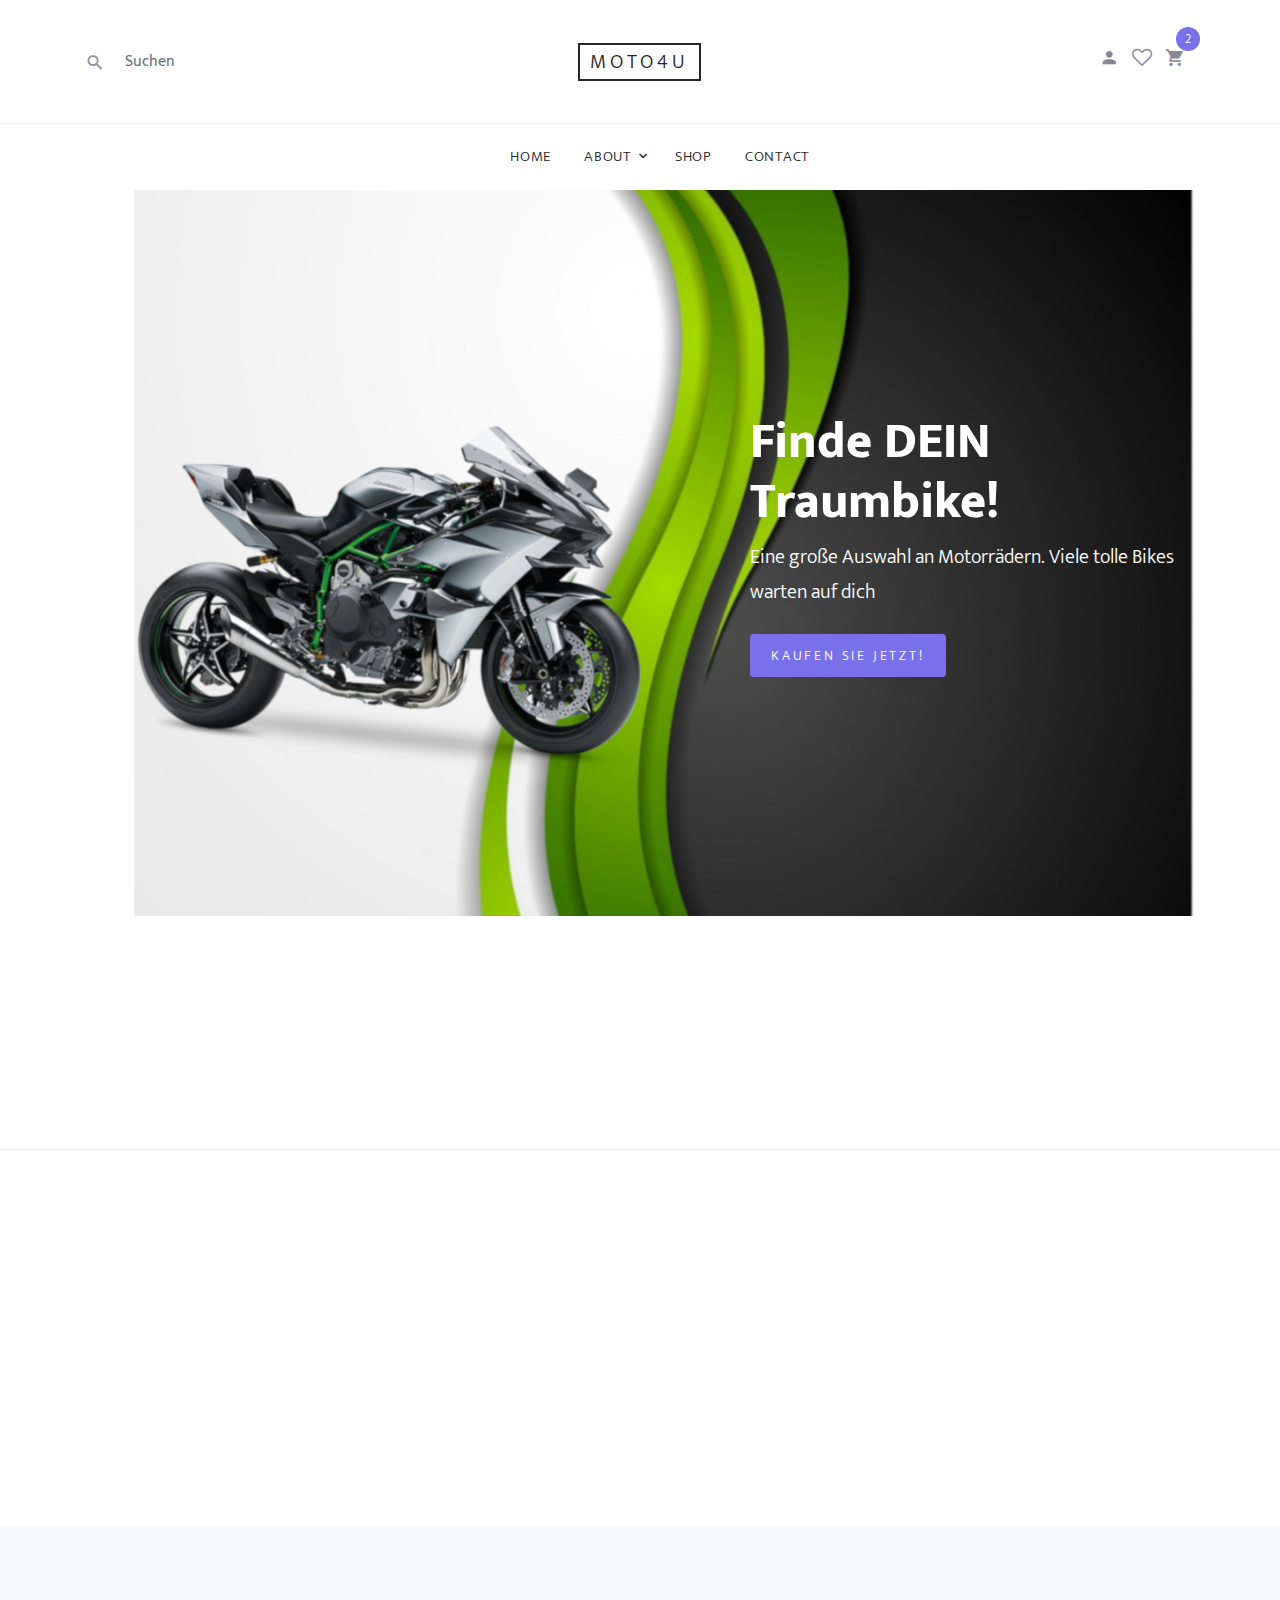
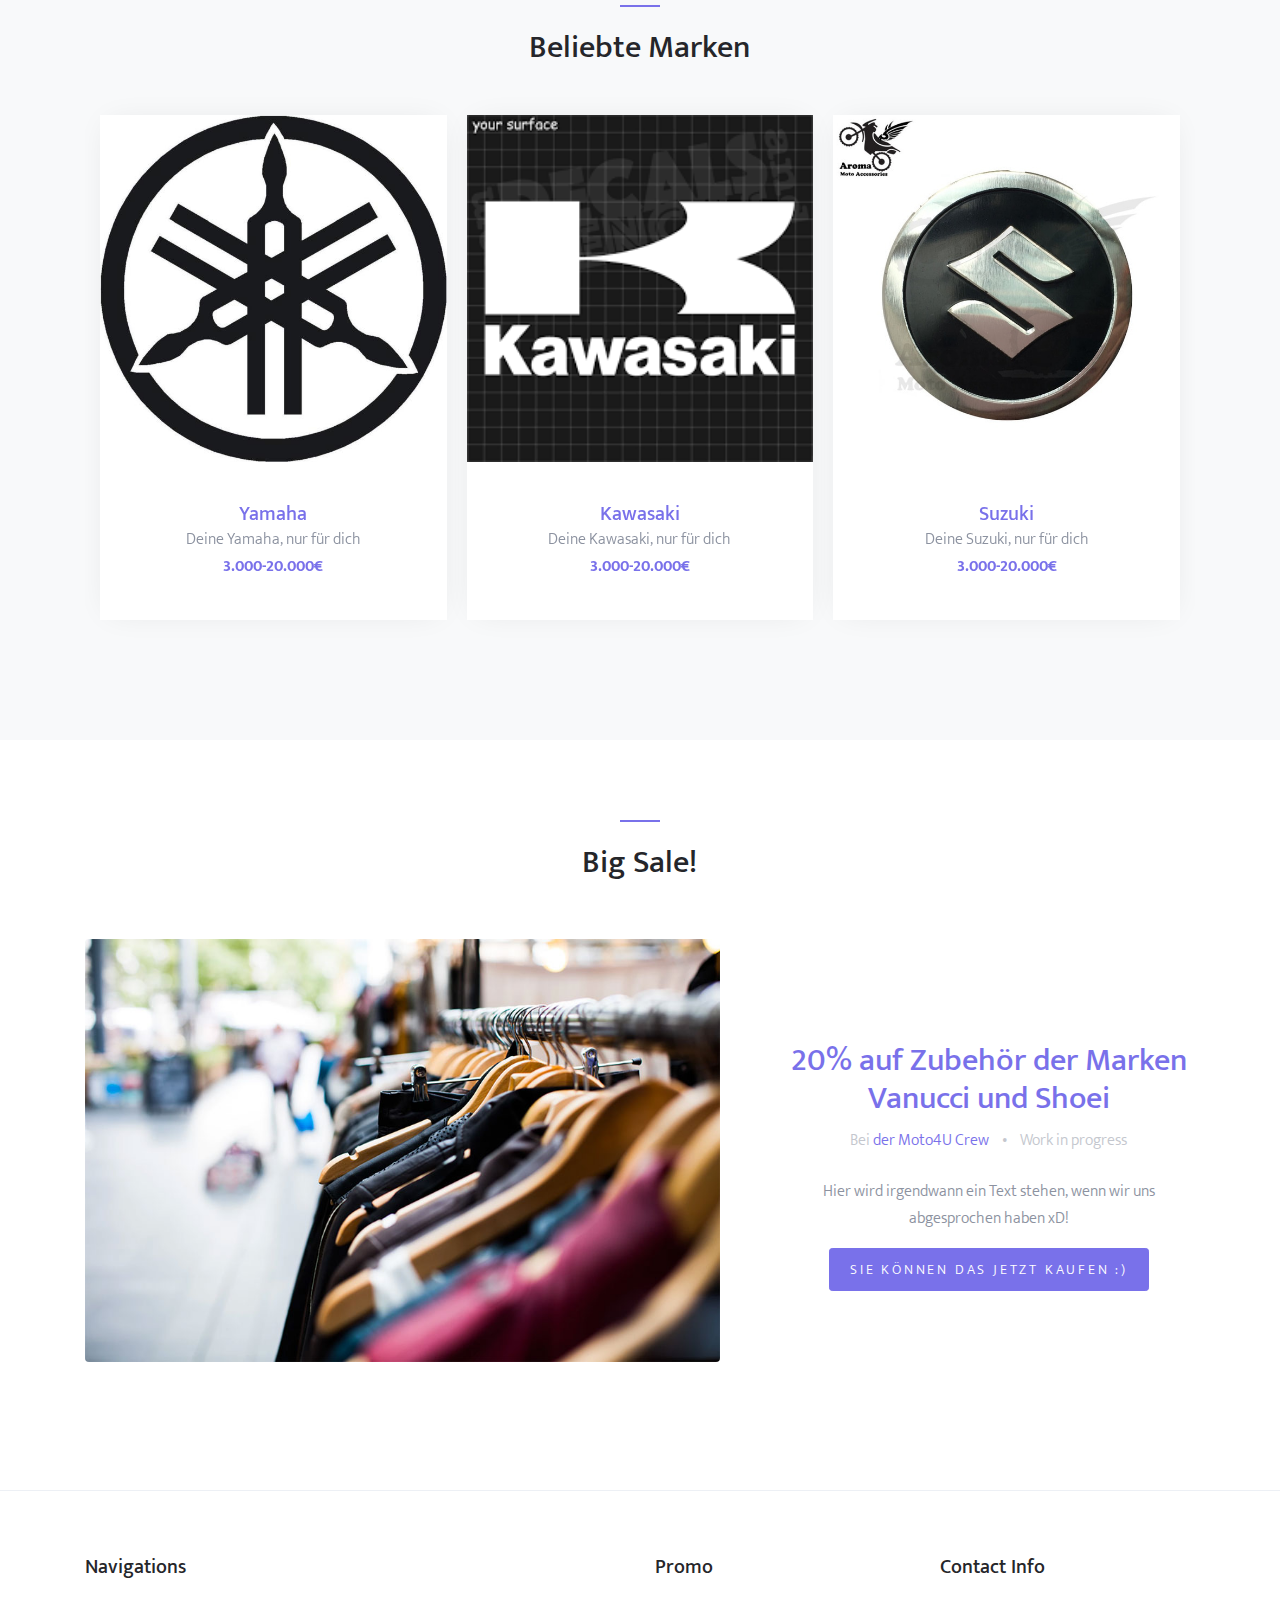
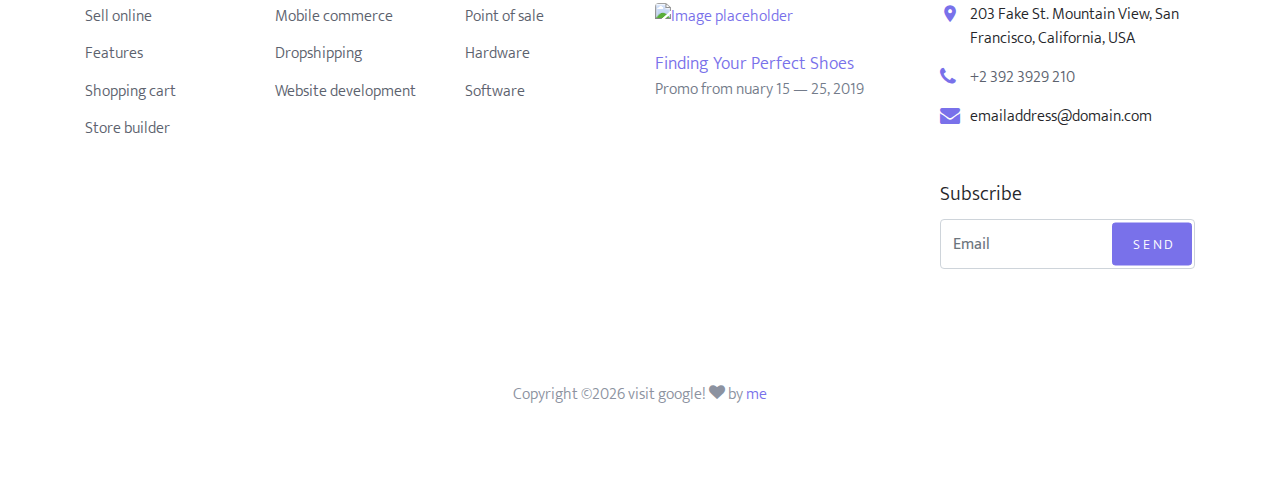
==== commit 0d7bf38a: "Changed Background (index.html)" ====
--- a/index.html
+++ b/index.html
@@ -78,7 +78,7 @@
       </nav>
     </header>
 
-      <div class="site-blocks-cover" style="background-image: url(images/new_background.jpg);" data-aos="fade">      <div class="container">
+      <div class="site-blocks-cover" style="background-image: url(images/newest_background.png);" data-aos="fade">      <div class="container">
         <div class="row align-items-start align-items-md-center justify-content-end">
           <div class="col-md-5 text-center text-md-left pt-5 pt-md-0">
             <h1 class="mb-2" style="color:#FFFFFF">Finde DEIN Traumbike!</h1>
@@ -183,7 +183,7 @@
                     <img src="images/s-l640.jpg" alt="Image placeholder" class="img-fluid">
                   </figure>
                   <div class="block-4-text p-4">
-                    <h3><a href="https://www.yamaha-motor.eu/at/de/"target="_blank">Yamaha</a></h3>
+                    <h3><a href="#">Yamaha</a></h3>
                     <p class="mb-0">Deine Yamaha, nur für dich </p>
                     <p class="text-primary font-weight-bold">3.000-20.000€</p>
                   </div>
@@ -195,7 +195,7 @@
                     <img src="images/index.png" alt="Image placeholder" class="img-fluid">
                   </figure>
                   <div class="block-4-text p-4">
-                    <h3><a href="https://www.kawasaki.com/"target="_blank">Kawasaki</a></h3>
+                    <h3><a href="#">Kawasaki</a></h3>
                     <p class="mb-0">Deine Kawasaki, nur für dich</p>
                     <p class="text-primary font-weight-bold">3.000-20.000€</p>
                   </div>
@@ -207,7 +207,7 @@
                     <img src="images/4-5CM-round-motorcycle-sticker-for-suzuki-stickers-motorbike-decal-brand-Badge-Emblem-logo-metal-3D.jpg_640x640.jpg" alt="Image placeholder" class="img-fluid">
                   </figure>
                   <div class="block-4-text p-4">
-                    <h3><a href="https://www.suzuki.at/bike" target = "_blank">Suzuki</a></h3>
+                    <h3><a href="#">Suzuki</a></h3>
                     <p class="mb-0">Deine Suzuki, nur für dich</p>
                     <p class="text-primary font-weight-bold">3.000-20.000€</p>
                   </div>
@@ -252,7 +252,8 @@
                 <ul class="list-unstyled">
                   <li><a href="#">Sell online</a></li>
                   <li><a href="#">Features</a></li>
-                  <li><a href="cart.html">Shopping cart</a></li>
+                  <li><a href="#">Shopping cart</a></li>
+                  <li><a href="#">Store builder</a></li>
                 </ul>
               </div>
               <div class="col-md-6 col-lg-4">
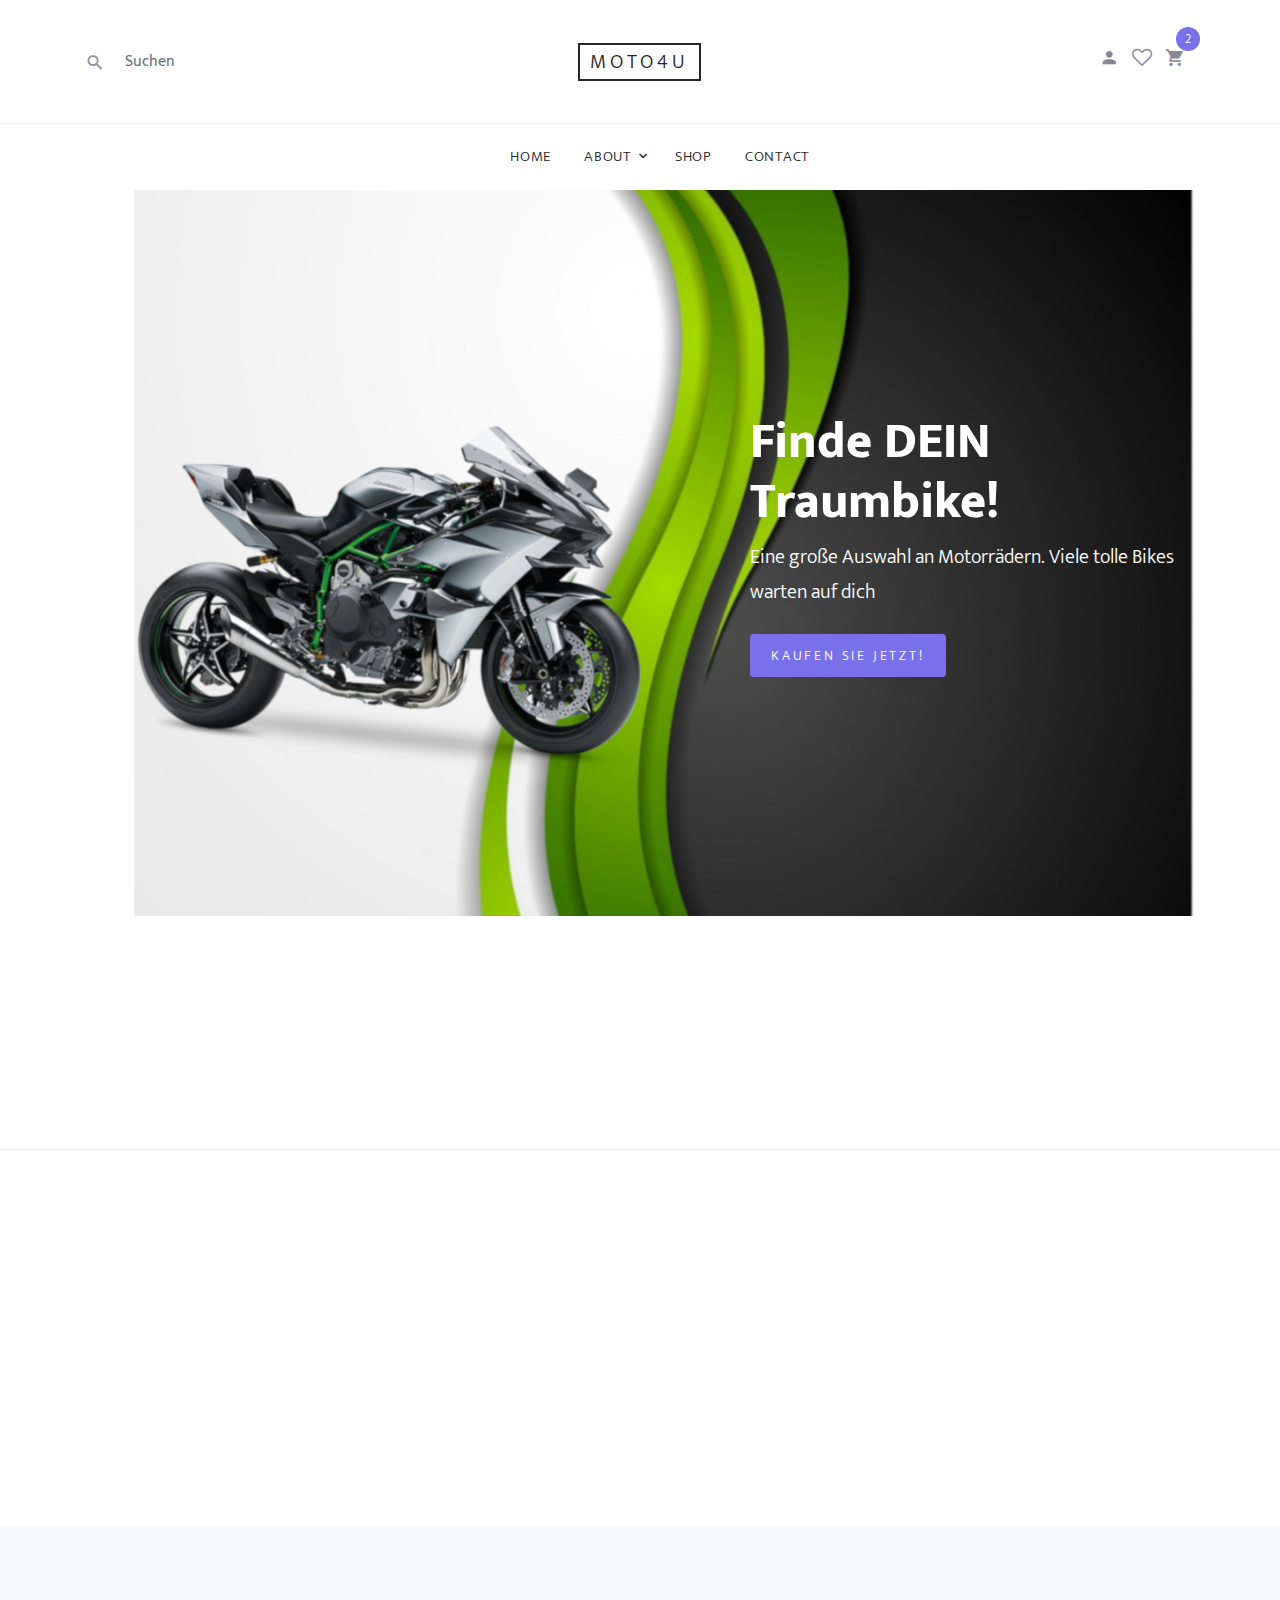
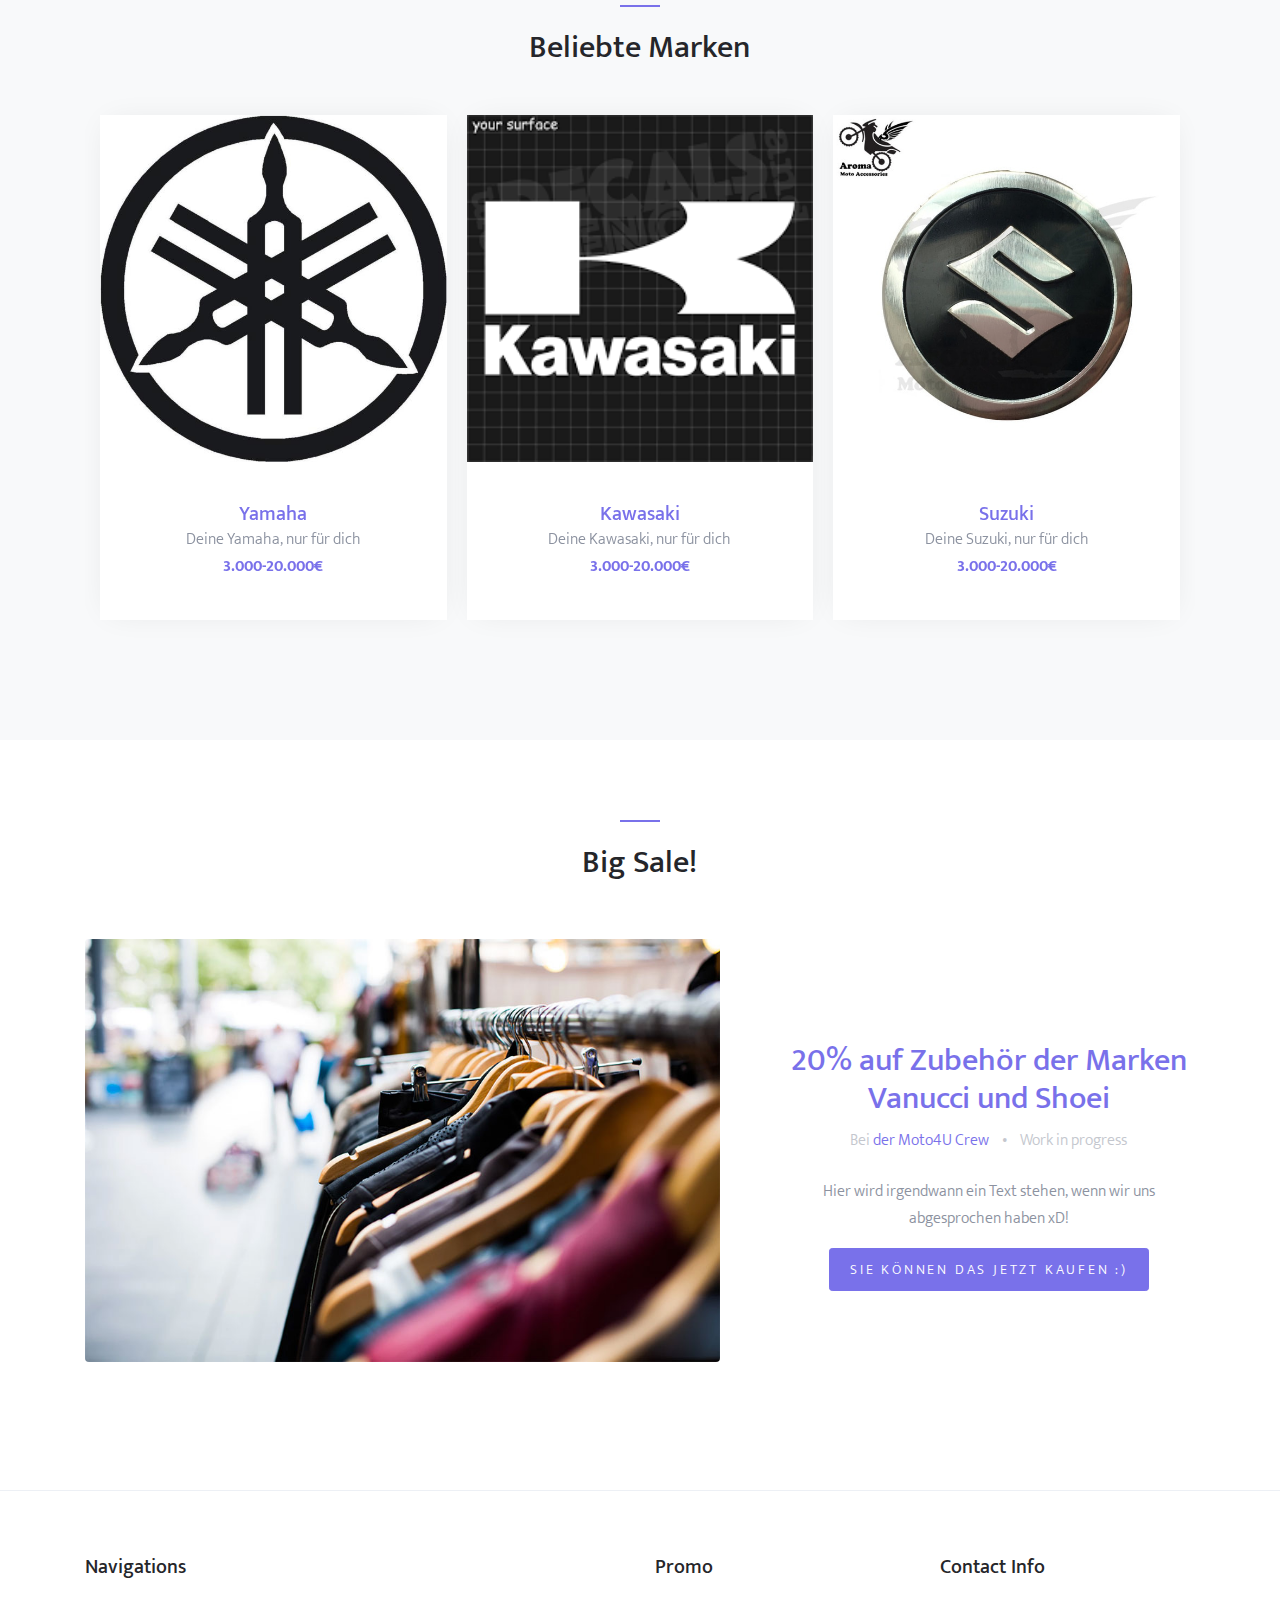
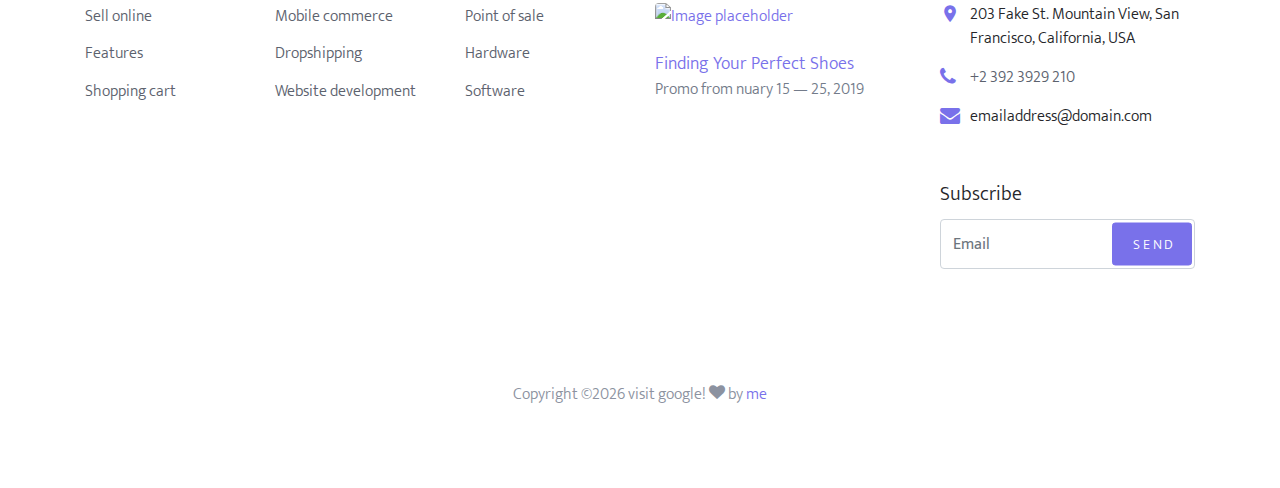
==== commit d7ddce1d: "Merge branch 'master' of https://github.com/LucaTomala/WebtCodingProj" ====
--- a/index.html
+++ b/index.html
@@ -252,8 +252,7 @@
                 <ul class="list-unstyled">
                   <li><a href="#">Sell online</a></li>
                   <li><a href="#">Features</a></li>
-                  <li><a href="#">Shopping cart</a></li>
-                  <li><a href="#">Store builder</a></li>
+                  <li><a href="cart.html">Shopping cart</a></li>
                 </ul>
               </div>
               <div class="col-md-6 col-lg-4">
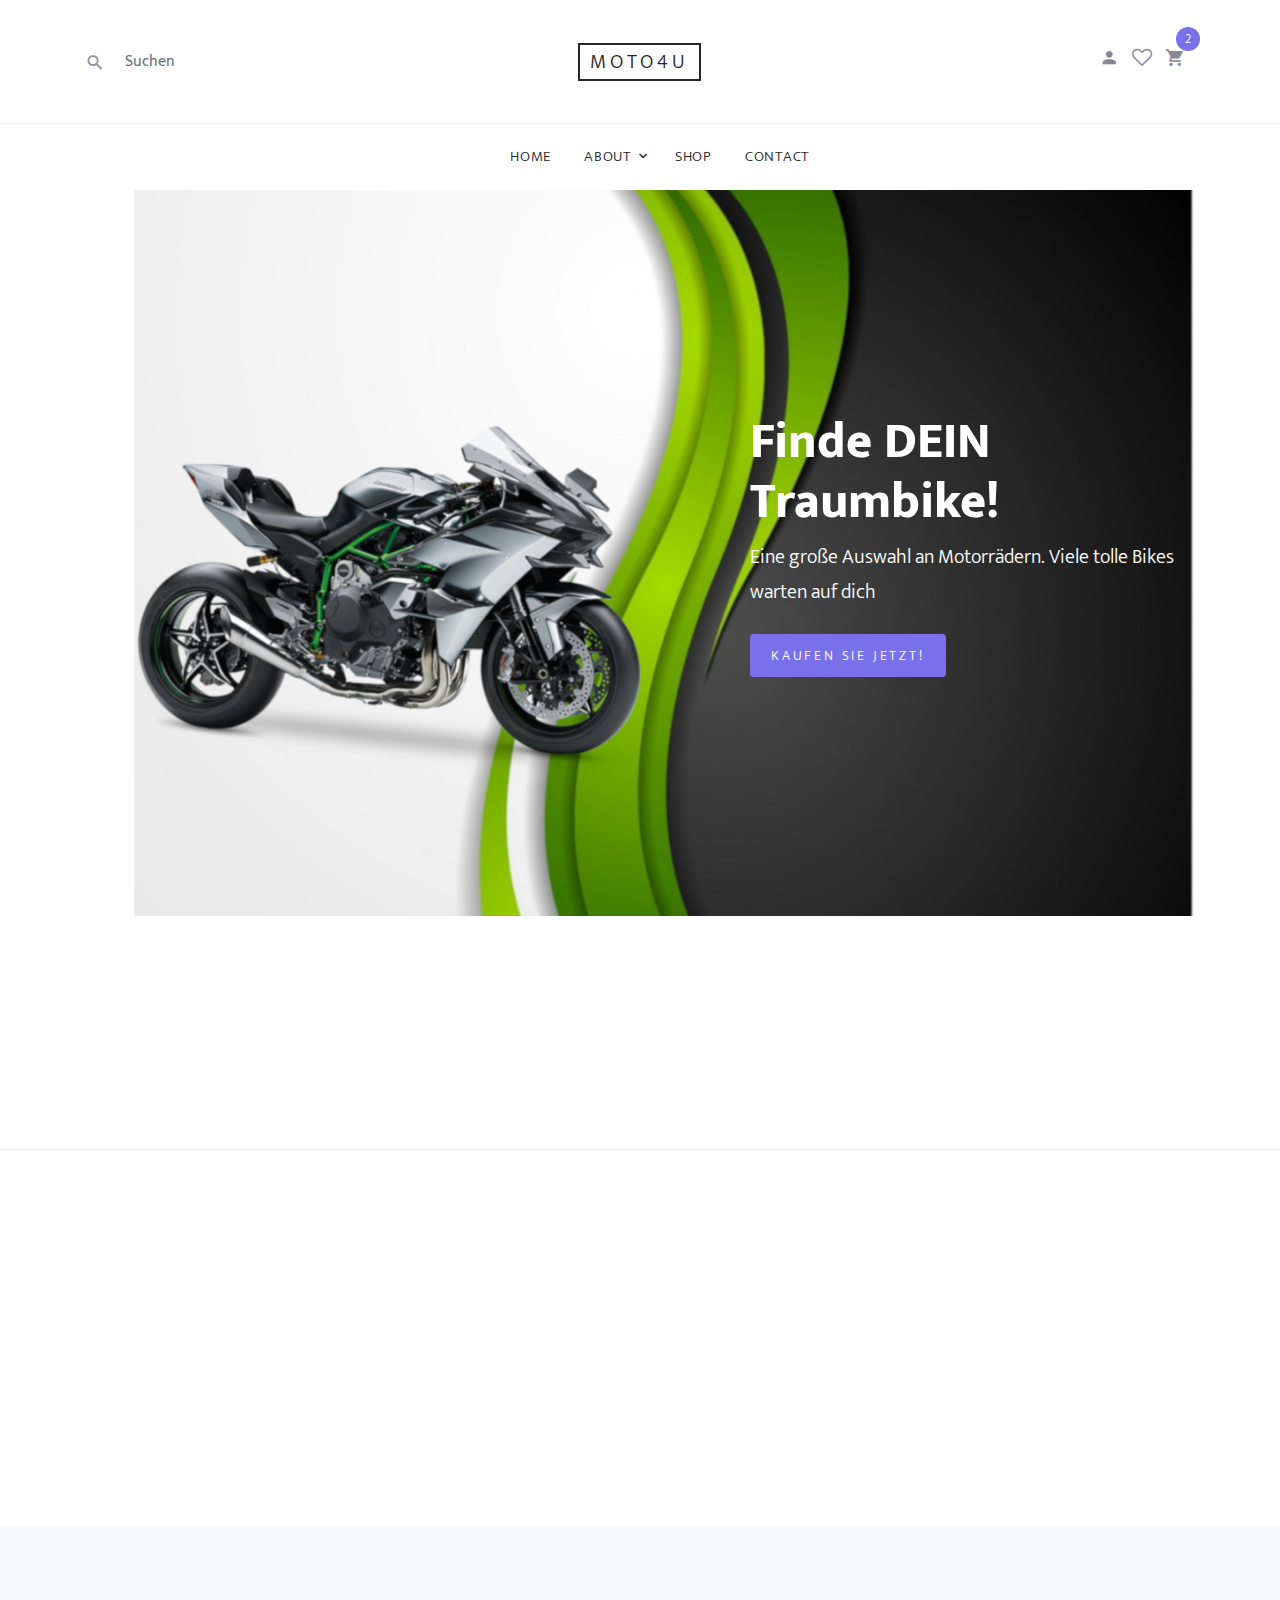
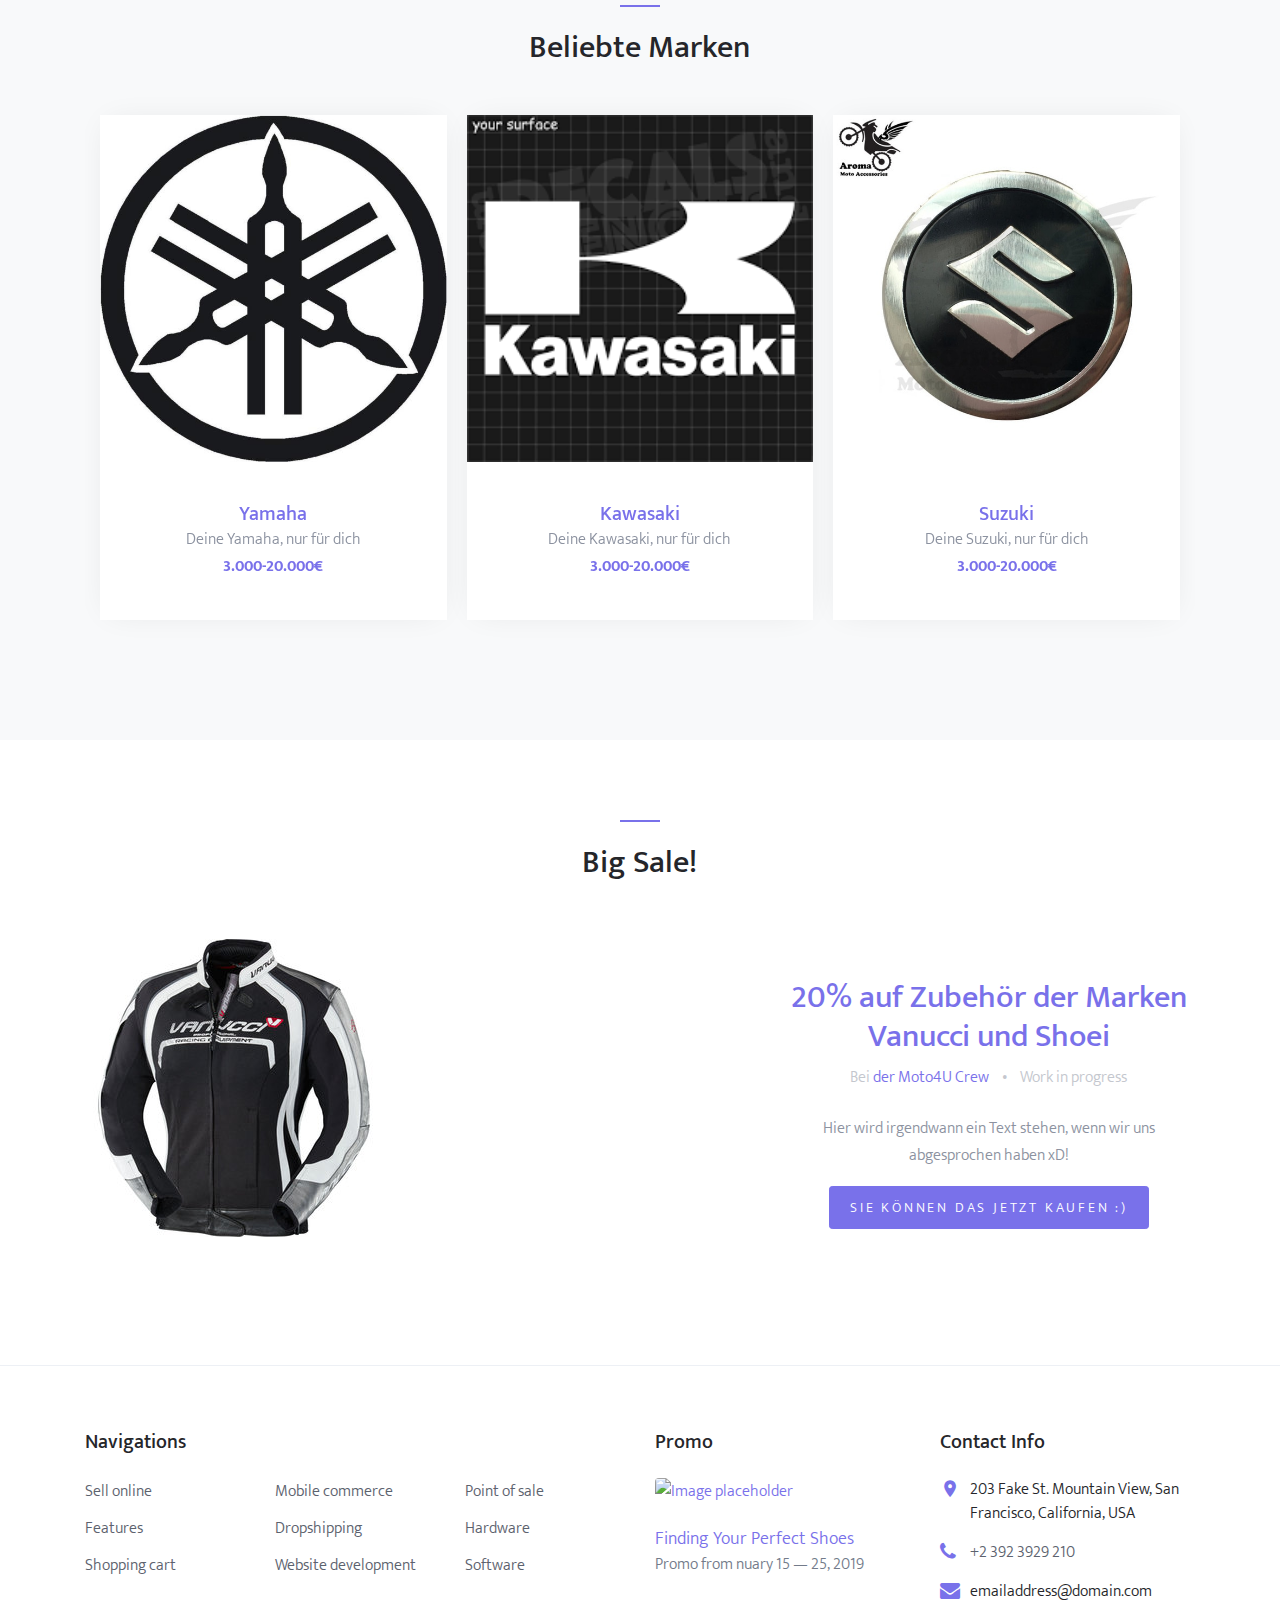
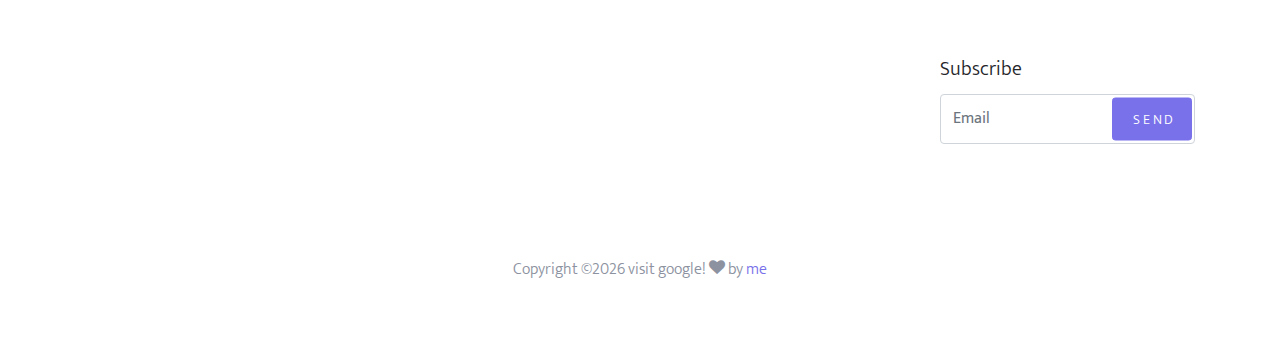
==== commit b230868e: "Changed image in index.html" ====
--- a/index.html
+++ b/index.html
@@ -228,7 +228,7 @@
         </div>
         <div class="row align-items-center">
           <div class="col-md-12 col-lg-7 mb-5">
-            <a href="#"><img src="images/blog_1.jpg" alt="Image placeholder" class="img-fluid rounded"></a>
+            <a href="#"><img src="images/vanucci_jacket.JPG" alt="Image placeholder" class="img-fluid rounded"></a>
           </div>
           <div class="col-md-12 col-lg-5 text-center pl-md-5">
             <h2><a href="#">20% auf Zubehör der Marken Vanucci und Shoei</a></h2>
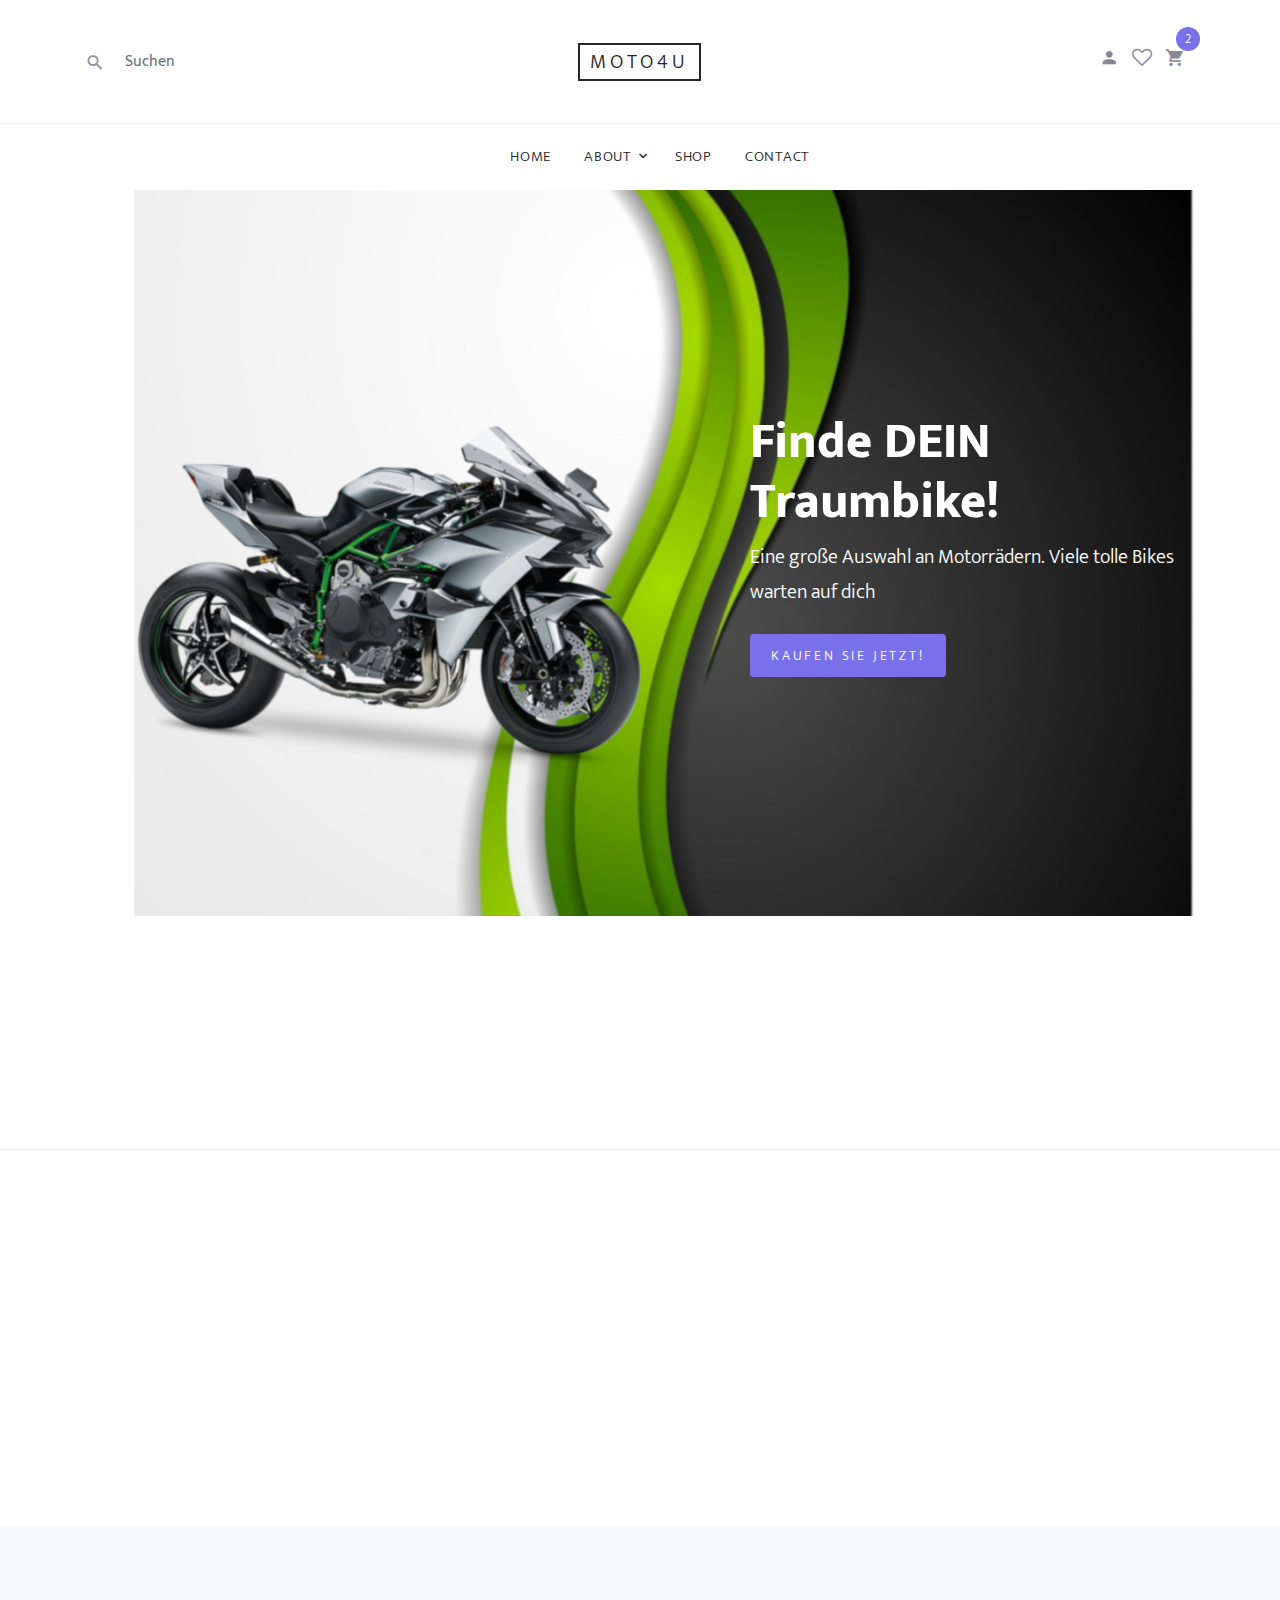
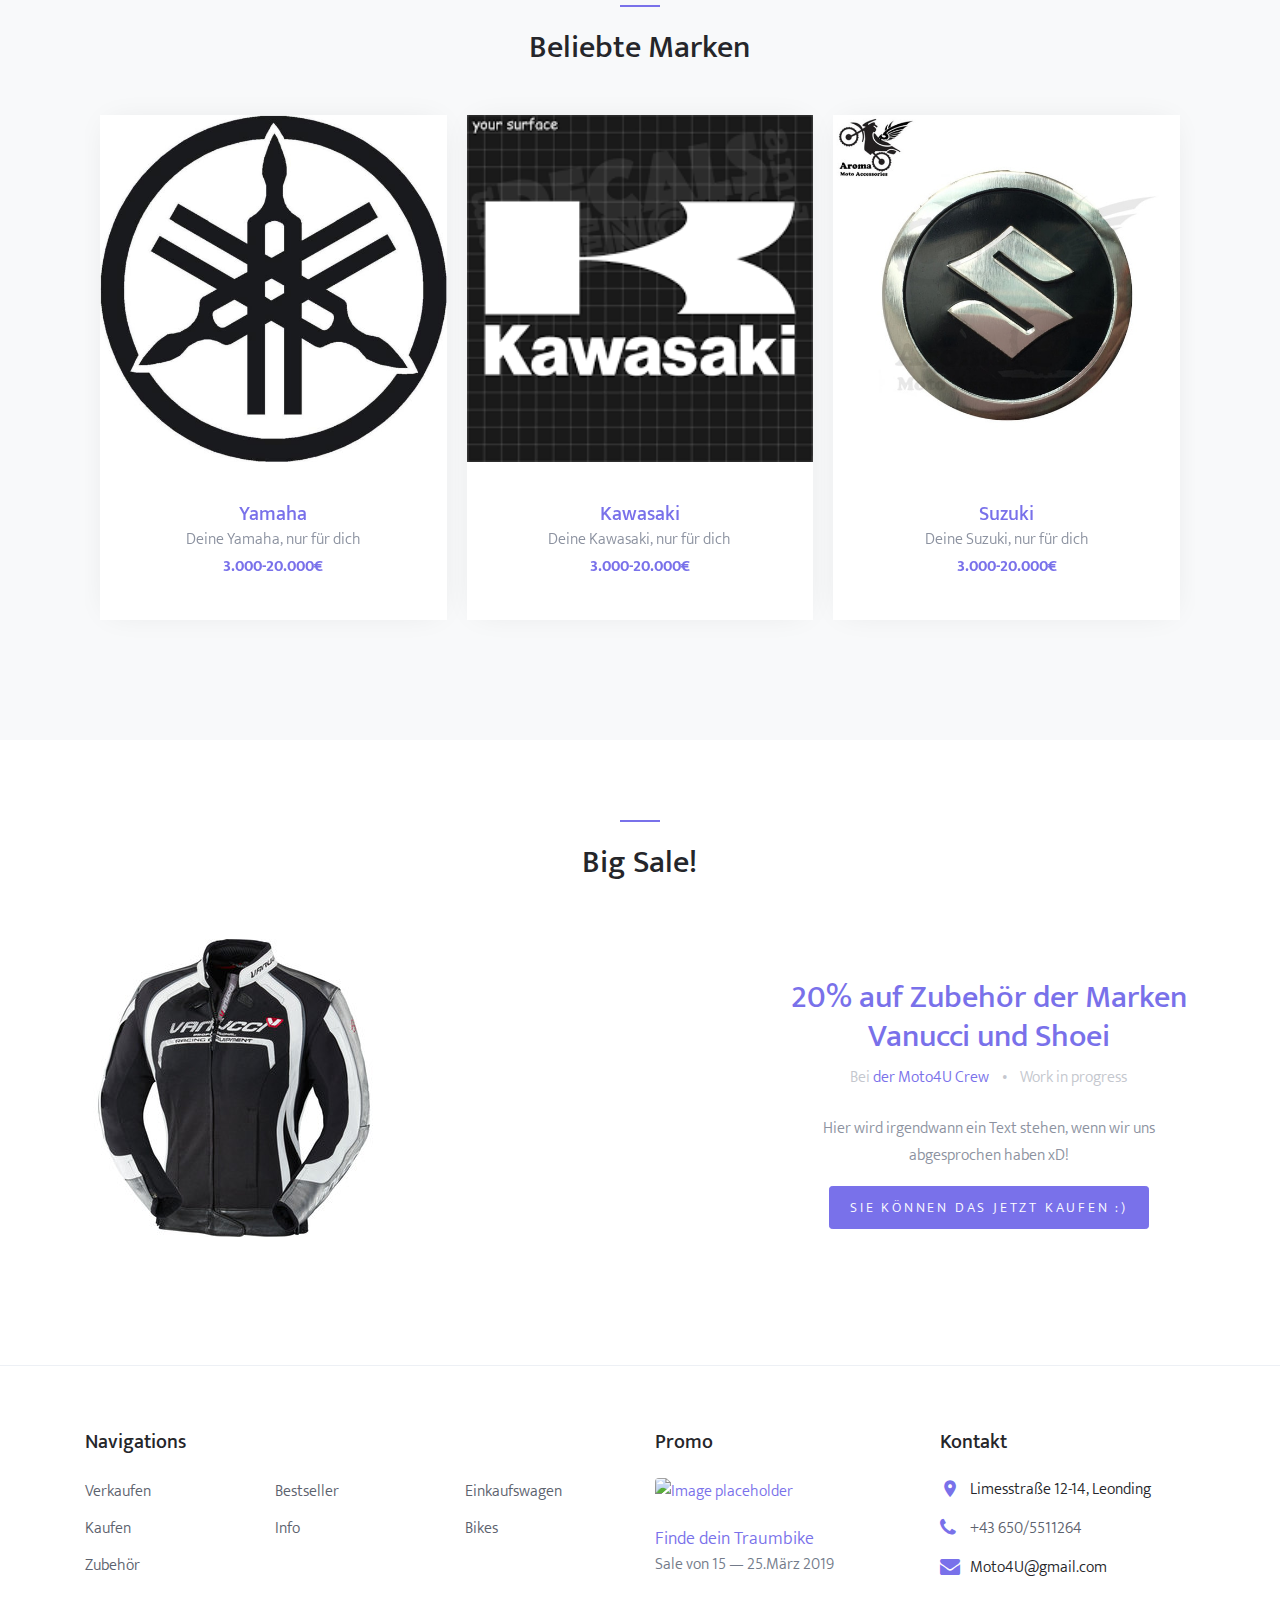
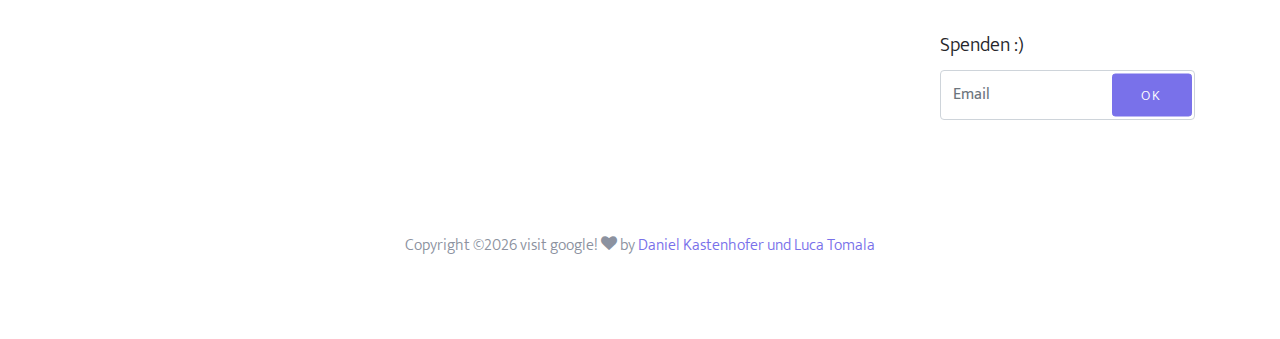
==== commit 8ebdb8dd: "lol 2" ====
--- a/index.html
+++ b/index.html
@@ -131,7 +131,7 @@
       <div class="container">
         <div class="row">
           <div class="col-sm-6 col-md-6 col-lg-4 mb-4 mb-lg-0" data-aos="fade" data-aos-delay="">
-            <a class="block-2-item" href="#">
+            <a class="block-2-item" href="shop.html">
               <figure class="image">
                 <img src="images/yamaha-yzf-r1-yamaha-blue.png" alt="" class="img-fluid">
               </figure>
@@ -142,7 +142,7 @@
             </a>
           </div>
           <div class="col-sm-6 col-md-6 col-lg-4 mb-5 mb-lg-0" data-aos="fade" data-aos-delay="100">
-            <a class="block-2-item" href="#">
+            <a class="block-2-item" href="shop.html">
               <figure class="image">
                 <img src="images/ktm-250-duke-orange.jpg" alt="" class="img-fluid">
               </figure>
@@ -153,7 +153,7 @@
             </a>
           </div>
           <div class="col-sm-6 col-md-6 col-lg-4 mb-5 mb-lg-0" data-aos="fade" data-aos-delay="200">
-            <a class="block-2-item" href="#">
+            <a class="block-2-item" href="shop.html">
               <figure class="image">
                 <img src="images/4829157339_923f62b35c_b.jpg" alt="" class="img-fluid">
               </figure>
@@ -183,7 +183,7 @@
                     <img src="images/s-l640.jpg" alt="Image placeholder" class="img-fluid">
                   </figure>
                   <div class="block-4-text p-4">
-                    <h3><a href="#">Yamaha</a></h3>
+                    <h3><a href="https://www.yamaha-motor.eu/at/de/">Yamaha</a></h3>
                     <p class="mb-0">Deine Yamaha, nur für dich </p>
                     <p class="text-primary font-weight-bold">3.000-20.000€</p>
                   </div>
@@ -195,7 +195,7 @@
                     <img src="images/index.png" alt="Image placeholder" class="img-fluid">
                   </figure>
                   <div class="block-4-text p-4">
-                    <h3><a href="#">Kawasaki</a></h3>
+                    <h3><a href="https://www.kawasaki.at/de/products">Kawasaki</a></h3>
                     <p class="mb-0">Deine Kawasaki, nur für dich</p>
                     <p class="text-primary font-weight-bold">3.000-20.000€</p>
                   </div>
@@ -207,7 +207,7 @@
                     <img src="images/4-5CM-round-motorcycle-sticker-for-suzuki-stickers-motorbike-decal-brand-Badge-Emblem-logo-metal-3D.jpg_640x640.jpg" alt="Image placeholder" class="img-fluid">
                   </figure>
                   <div class="block-4-text p-4">
-                    <h3><a href="#">Suzuki</a></h3>
+                    <h3><a href="https://www.suzuki.at/bike">Suzuki</a></h3>
                     <p class="mb-0">Deine Suzuki, nur für dich</p>
                     <p class="text-primary font-weight-bold">3.000-20.000€</p>
                   </div>
@@ -234,7 +234,7 @@
             <h2><a href="#">20% auf Zubehör der Marken Vanucci und Shoei</a></h2>
             <p class="post-meta mb-4">Bei <a href="#">der Moto4U Crew</a> <span class="block-8-sep">&bullet;</span> Work in progress</p>
             <p>Hier wird irgendwann ein Text stehen, wenn wir uns abgesprochen haben xD!</p>
-            <p><a href="#" class="btn btn-primary btn-sm">Sie können das jetzt kaufen :)</a></p>
+            <p><a href="shop.html" class="btn btn-primary btn-sm">Sie können das jetzt kaufen :)</a></p>
           </div>
         </div>
       </div>
@@ -250,23 +250,21 @@
               </div>
               <div class="col-md-6 col-lg-4">
                 <ul class="list-unstyled">
-                  <li><a href="#">Sell online</a></li>
-                  <li><a href="#">Features</a></li>
-                  <li><a href="cart.html">Shopping cart</a></li>
+                  <li><a href="#">Verkaufen</a></li>
+                  <li><a href="#">Kaufen</a></li>
+                  <li><a href="#">Zubehör</a></li>
                 </ul>
               </div>
               <div class="col-md-6 col-lg-4">
                 <ul class="list-unstyled">
-                  <li><a href="#">Mobile commerce</a></li>
-                  <li><a href="#">Dropshipping</a></li>
-                  <li><a href="#">Website development</a></li>
+                  <li><a href="#">Bestseller</a></li>
+                  <li><a href="#">Info</a></li>
                 </ul>
               </div>
               <div class="col-md-6 col-lg-4">
                 <ul class="list-unstyled">
-                  <li><a href="#">Point of sale</a></li>
-                  <li><a href="#">Hardware</a></li>
-                  <li><a href="#">Software</a></li>
+                  <li><a href="#">Einkaufswagen</a></li>
+                  <li><a href="#">Bikes</a></li>
                 </ul>
               </div>
             </div>
@@ -275,26 +273,26 @@
             <h3 class="footer-heading mb-4">Promo</h3>
             <a href="#" class="block-6">
               <img src="images/LOgo.jpg" alt="Image placeholder" class="img-fluid rounded mb-4">
-              <h3 class="font-weight-light  mb-0">Finding Your Perfect Shoes</h3>
-              <p>Promo from  nuary 15 &mdash; 25, 2019</p>
+              <h3 class="font-weight-light  mb-0">Finde dein Traumbike</h3>
+              <p>Sale von 15 &mdash; 25.März 2019</p>
             </a>
           </div>
           <div class="col-md-6 col-lg-3">
             <div class="block-5 mb-5">
-              <h3 class="footer-heading mb-4">Contact Info</h3>
+              <h3 class="footer-heading mb-4">Kontakt</h3>
               <ul class="list-unstyled">
-                <li class="address">203 Fake St. Mountain View, San Francisco, California, USA</li>
-                <li class="phone"><a href="tel://23923929210">+2 392 3929 210</a></li>
-                <li class="email">emailaddress@domain.com</li>
+                <li class="address">Limesstraße 12-14, Leonding</li>
+                <li class="phone"><a href="tel://23923929210">+43 650/5511264</a></li>
+                <li class="email">Moto4U@gmail.com</li>
               </ul>
             </div>
 
             <div class="block-7">
               <form action="#" method="post">
-                <label for="email_subscribe" class="footer-heading">Subscribe</label>
+                <label for="email_subscribe" class="footer-heading">Spenden :)</label>
                 <div class="form-group">
                   <input type="text" class="form-control py-4" id="email_subscribe" placeholder="Email">
-                  <input type="submit" class="btn btn-sm btn-primary" value="Send">
+                  <input type="submit" class="btn btn-sm btn-primary" value="OK">
                 </div>
               </form>
             </div>
@@ -304,7 +302,7 @@
           <div class="col-md-12">
             <p>
             <!-- Link back to Colorlib can't be removed. Template is licensed under CC BY 3.0. -->
-            Copyright &copy;<script data-cfasync="false" src="/cdn-cgi/scripts/5c5dd728/cloudflare-static/email-decode.min.js"></script><script>document.write(new Date().getFullYear());</script> visit google! <i class="icon-heart" aria-hidden="true"></i> by <a href="https://www.google.com/" target="_blank" class="text-primary">me</a>
+            Copyright &copy;<script data-cfasync="false" src="/cdn-cgi/scripts/5c5dd728/cloudflare-static/email-decode.min.js"></script><script>document.write(new Date().getFullYear());</script> visit google! <i class="icon-heart" aria-hidden="true"></i> by <a href="https://www.google.com/" target="_blank" class="text-primary">Daniel Kastenhofer und Luca Tomala</a>
             <!-- Link back to Colorlib can't be removed. Template is licensed under CC BY 3.0. -->
             </p>
           </div>
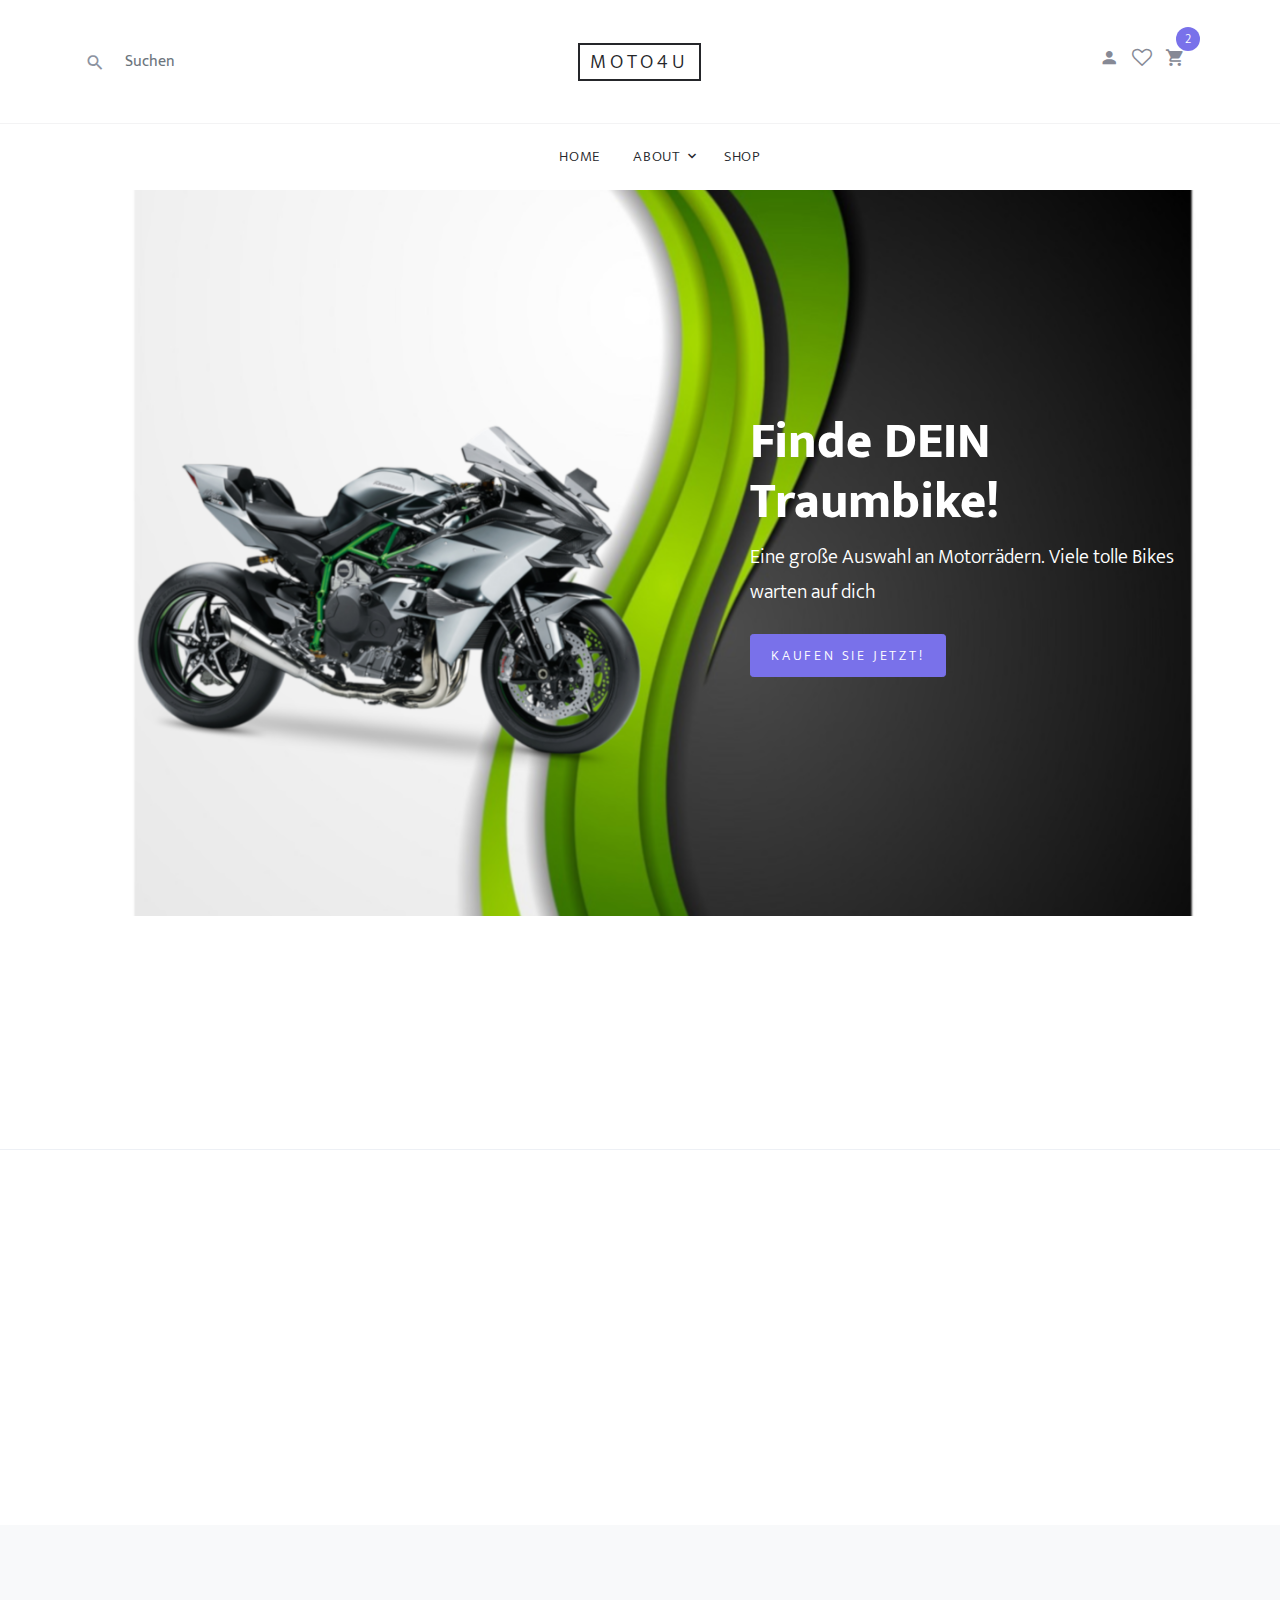
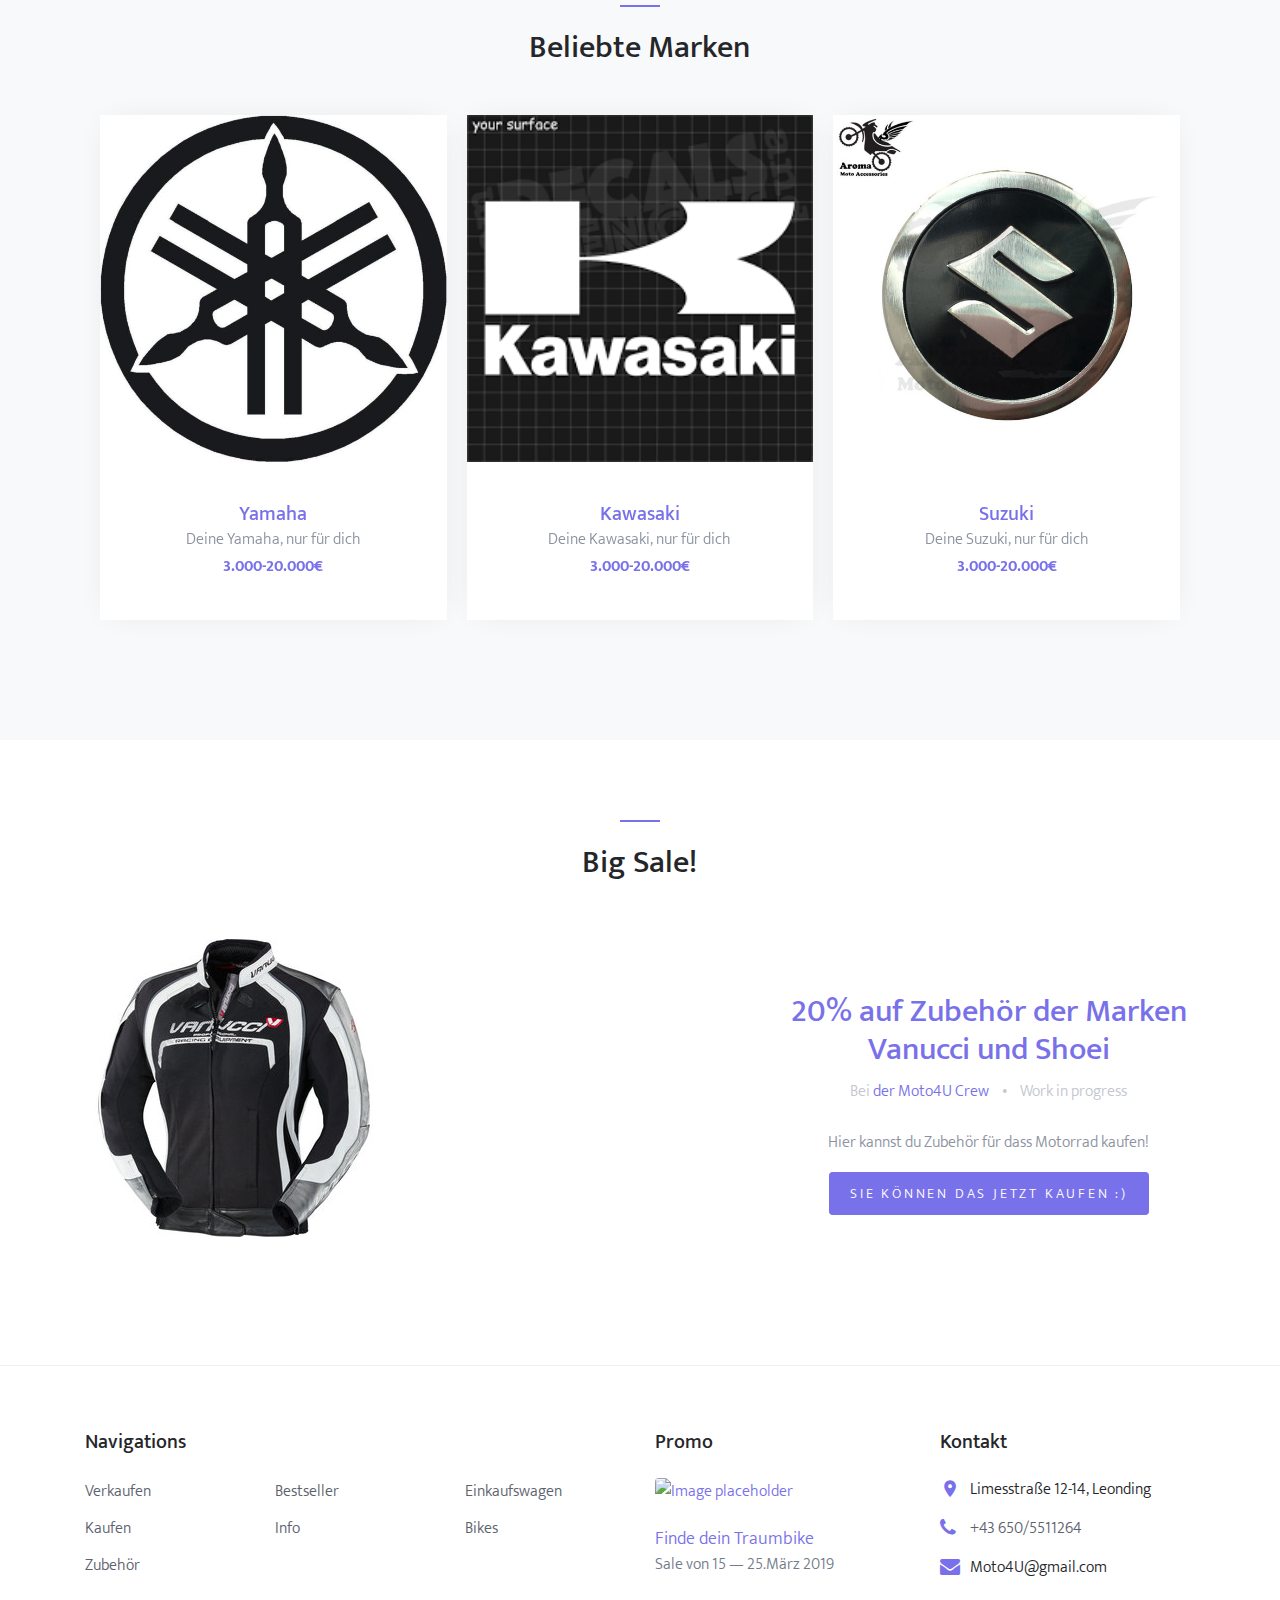
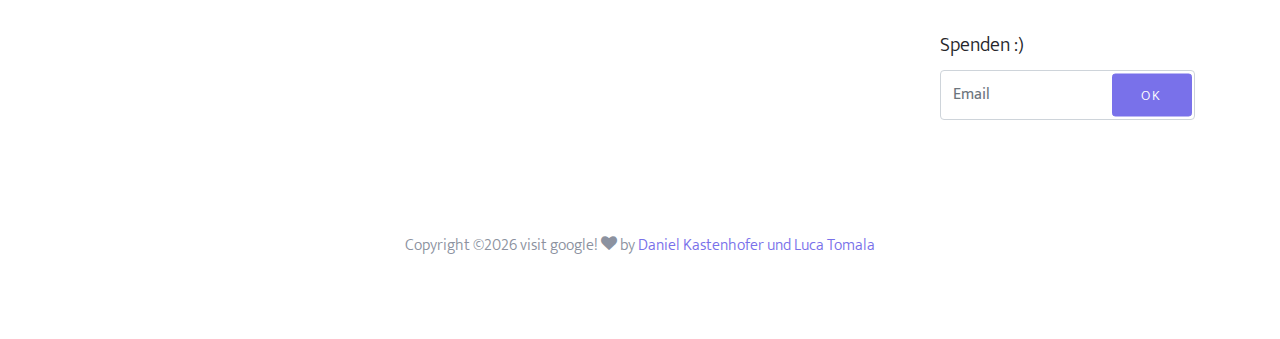
==== commit 4bb2fbc4: "about paged changed" ====
--- a/index.html
+++ b/index.html
@@ -72,7 +72,6 @@
               </ul>
             </li>
             <li><a href="shop.html">Shop</a></li>
-            <li><a href="contact.html">Contact</a></li>
           </ul>
         </div>
       </nav>
@@ -233,8 +232,8 @@
           <div class="col-md-12 col-lg-5 text-center pl-md-5">
             <h2><a href="#">20% auf Zubehör der Marken Vanucci und Shoei</a></h2>
             <p class="post-meta mb-4">Bei <a href="#">der Moto4U Crew</a> <span class="block-8-sep">&bullet;</span> Work in progress</p>
-            <p>Hier wird irgendwann ein Text stehen, wenn wir uns abgesprochen haben xD!</p>
-            <p><a href="shop.html" class="btn btn-primary btn-sm">Sie können das jetzt kaufen :)</a></p>
+            <p>Hier kannst du Zubehör für dass Motorrad kaufen!</p>
+            <p><a href="https://www.louis.at/katalog/marken/vanucci/34" class="btn btn-primary btn-sm">Sie können das jetzt kaufen :)</a></p>
           </div>
         </div>
       </div>
